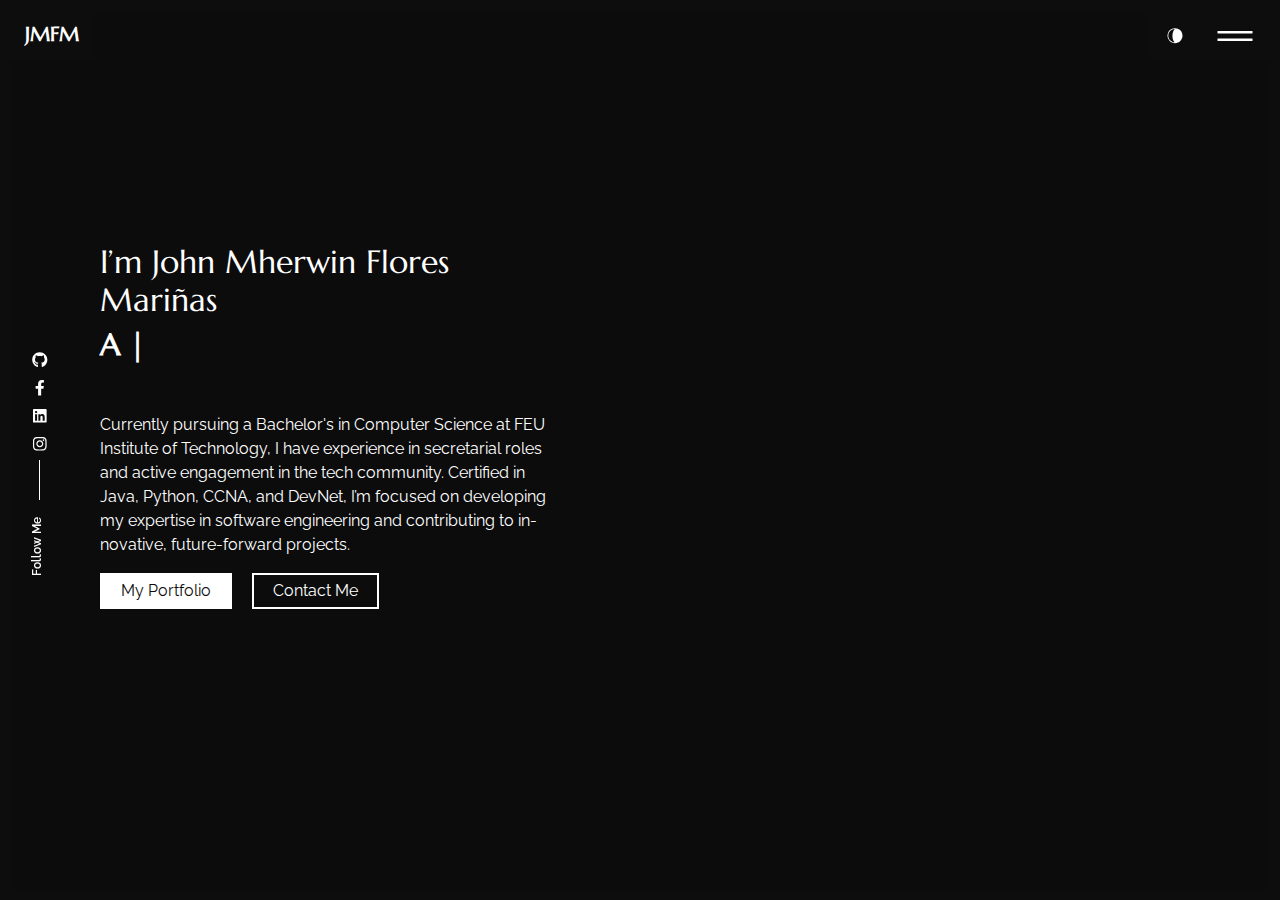
==== index.html @ a0493063 "Updates" ====
<!doctype html><html lang="en"><head><meta charset="utf-8"/><link rel="icon" href="/favicon.ico"/><meta name="viewport" content="width=device-width,initial-scale=1"/><meta name="theme-color" content="#000000"/><meta name="author" content="John Doe"><link rel="preconnect" href="https://fonts.gstatic.com"><link rel="preconnect" href="https://fonts.gstatic.com"><link href="https://fonts.googleapis.com/css2?family=Marcellus&display=swap" rel="stylesheet"><link href="https://fonts.googleapis.com/css2?family=Raleway:ital,wght@0,400;0,500;1,400;1,500&display=swap" rel="stylesheet"><script defer="defer" src="/static/js/main.81234806.js"></script><link href="/static/css/main.672b3e63.css" rel="stylesheet"></head><body><noscript>You need to enable JavaScript to run this app.</noscript><div id="root"></div></body></html>
---- static/css/main.672b3e63.css ----
@charset "UTF-8";/*!
 * Bootstrap  v5.2.3 (https://getbootstrap.com/)
 * Copyright 2011-2022 The Bootstrap Authors
 * Copyright 2011-2022 Twitter, Inc.
 * Licensed under MIT (https://github.com/twbs/bootstrap/blob/main/LICENSE)
 */:root{--bs-blue:#0d6efd;--bs-indigo:#6610f2;--bs-purple:#6f42c1;--bs-pink:#d63384;--bs-red:#dc3545;--bs-orange:#fd7e14;--bs-yellow:#ffc107;--bs-green:#198754;--bs-teal:#20c997;--bs-cyan:#0dcaf0;--bs-black:#000;--bs-white:#fff;--bs-gray:#6c757d;--bs-gray-dark:#343a40;--bs-gray-100:#f8f9fa;--bs-gray-200:#e9ecef;--bs-gray-300:#dee2e6;--bs-gray-400:#ced4da;--bs-gray-500:#adb5bd;--bs-gray-600:#6c757d;--bs-gray-700:#495057;--bs-gray-800:#343a40;--bs-gray-900:#212529;--bs-primary:#0d6efd;--bs-secondary:#6c757d;--bs-success:#198754;--bs-info:#0dcaf0;--bs-warning:#ffc107;--bs-danger:#dc3545;--bs-light:#f8f9fa;--bs-dark:#212529;--bs-primary-rgb:13,110,253;--bs-secondary-rgb:108,117,125;--bs-success-rgb:25,135,84;--bs-info-rgb:13,202,240;--bs-warning-rgb:255,193,7;--bs-danger-rgb:220,53,69;--bs-light-rgb:248,249,250;--bs-dark-rgb:33,37,41;--bs-white-rgb:255,255,255;--bs-black-rgb:0,0,0;--bs-body-color-rgb:33,37,41;--bs-body-bg-rgb:255,255,255;--bs-font-sans-serif:system-ui,-apple-system,"Segoe UI",Roboto,"Helvetica Neue","Noto Sans","Liberation Sans",Arial,sans-serif,"Apple Color Emoji","Segoe UI Emoji","Segoe UI Symbol","Noto Color Emoji";--bs-font-monospace:SFMono-Regular,Menlo,Monaco,Consolas,"Liberation Mono","Courier New",monospace;--bs-gradient:linear-gradient(180deg,hsla(0,0%,100%,.15),hsla(0,0%,100%,0));--bs-body-font-family:var(--bs-font-sans-serif);--bs-body-font-size:1rem;--bs-body-font-weight:400;--bs-body-line-height:1.5;--bs-body-color:#212529;--bs-body-bg:#fff;--bs-border-width:1px;--bs-border-style:solid;--bs-border-color:#dee2e6;--bs-border-color-translucent:rgba(0,0,0,.175);--bs-border-radius:0.375rem;--bs-border-radius-sm:0.25rem;--bs-border-radius-lg:0.5rem;--bs-border-radius-xl:1rem;--bs-border-radius-2xl:2rem;--bs-border-radius-pill:50rem;--bs-link-color:#0d6efd;--bs-link-hover-color:#0a58ca;--bs-code-color:#d63384;--bs-highlight-bg:#fff3cd}*,:after,:before{box-sizing:border-box}@media (prefers-reduced-motion:no-preference){:root{scroll-behavior:smooth}}body{-webkit-text-size-adjust:100%;-webkit-tap-highlight-color:transparent;background-color:#fff;background-color:var(--bs-body-bg);color:#212529;color:var(--bs-body-color);font-family:system-ui,-apple-system,Segoe UI,Roboto,Helvetica Neue,Noto Sans,Liberation Sans,Arial,sans-serif,Apple Color Emoji,Segoe UI Emoji,Segoe UI Symbol,Noto Color Emoji;font-family:var(--bs-body-font-family);font-size:1rem;font-size:var(--bs-body-font-size);font-weight:400;font-weight:var(--bs-body-font-weight);line-height:1.5;line-height:var(--bs-body-line-height);text-align:var(--bs-body-text-align)}hr{border:0;border-top:1px solid;color:inherit;margin:1rem 0;opacity:.25}.h1,.h2,.h3,.h4,.h5,.h6,h1,h2,h3,h4,h5,h6{font-weight:500;line-height:1.2;margin-bottom:.5rem;margin-top:0}.h1,h1{font-size:calc(1.375rem + 1.5vw)}@media (min-width:1200px){.h1,h1{font-size:2.5rem}}.h2,h2{font-size:calc(1.325rem + .9vw)}@media (min-width:1200px){.h2,h2{font-size:2rem}}.h3,h3{font-size:calc(1.3rem + .6vw)}@media (min-width:1200px){.h3,h3{font-size:1.75rem}}.h4,h4{font-size:calc(1.275rem + .3vw)}@media (min-width:1200px){.h4,h4{font-size:1.5rem}}.h5,h5{font-size:1.25rem}.h6,h6{font-size:1rem}p{margin-bottom:1rem;margin-top:0}abbr[title]{cursor:help;-webkit-text-decoration:underline dotted;text-decoration:underline dotted;-webkit-text-decoration-skip-ink:none;text-decoration-skip-ink:none}address{font-style:normal;line-height:inherit;margin-bottom:1rem}ol,ul{padding-left:2rem}dl,ol,ul{margin-bottom:1rem;margin-top:0}ol ol,ol ul,ul ol,ul ul{margin-bottom:0}dt{font-weight:700}dd{margin-bottom:.5rem;margin-left:0}blockquote{margin:0 0 1rem}b,strong{font-weight:bolder}.small,small{font-size:.875em}.mark,mark{background-color:#fff3cd;background-color:var(--bs-highlight-bg);padding:.1875em}sub,sup{font-size:.75em;line-height:0;position:relative;vertical-align:initial}sub{bottom:-.25em}sup{top:-.5em}a{color:#0d6efd;color:var(--bs-link-color);text-decoration:underline}a:hover{color:#0a58ca;color:var(--bs-link-hover-color)}a:not([href]):not([class]),a:not([href]):not([class]):hover{color:inherit;text-decoration:none}code,kbd,pre,samp{font-family:SFMono-Regular,Menlo,Monaco,Consolas,Liberation Mono,Courier New,monospace;font-family:var(--bs-font-monospace);font-size:1em}pre{display:block;font-size:.875em;margin-bottom:1rem;margin-top:0;overflow:auto}pre code{color:inherit;font-size:inherit;word-break:normal}code{word-wrap:break-word;color:#d63384;color:var(--bs-code-color);font-size:.875em}a>code{color:inherit}kbd{background-color:#212529;background-color:var(--bs-body-color);border-radius:.25rem;color:#fff;color:var(--bs-body-bg);font-size:.875em;padding:.1875rem .375rem}kbd kbd{font-size:1em;padding:0}figure{margin:0 0 1rem}img,svg{vertical-align:middle}table{border-collapse:collapse;caption-side:bottom}caption{color:#6c757d;padding-bottom:.5rem;padding-top:.5rem;text-align:left}th{text-align:inherit;text-align:-webkit-match-parent}tbody,td,tfoot,th,thead,tr{border:0 solid;border-color:inherit}label{display:inline-block}button{border-radius:0}button:focus:not(:focus-visible){outline:0}button,input,optgroup,select,textarea{font-family:inherit;font-size:inherit;line-height:inherit;margin:0}button,select{text-transform:none}[role=button]{cursor:pointer}select{word-wrap:normal}select:disabled{opacity:1}[list]:not([type=date]):not([type=datetime-local]):not([type=month]):not([type=week]):not([type=time])::-webkit-calendar-picker-indicator{display:none!important}[type=button],[type=reset],[type=submit],button{-webkit-appearance:button}[type=button]:not(:disabled),[type=reset]:not(:disabled),[type=submit]:not(:disabled),button:not(:disabled){cursor:pointer}::-moz-focus-inner{border-style:none;padding:0}textarea{resize:vertical}fieldset{border:0;margin:0;min-width:0;padding:0}legend{float:left;font-size:calc(1.275rem + .3vw);line-height:inherit;margin-bottom:.5rem;padding:0;width:100%}@media (min-width:1200px){legend{font-size:1.5rem}}legend+*{clear:left}::-webkit-datetime-edit-day-field,::-webkit-datetime-edit-fields-wrapper,::-webkit-datetime-edit-hour-field,::-webkit-datetime-edit-minute,::-webkit-datetime-edit-month-field,::-webkit-datetime-edit-text,::-webkit-datetime-edit-year-field{padding:0}::-webkit-inner-spin-button{height:auto}[type=search]{-webkit-appearance:textfield;outline-offset:-2px}::-webkit-search-decoration{-webkit-appearance:none}::-webkit-color-swatch-wrapper{padding:0}::-webkit-file-upload-button{-webkit-appearance:button;font:inherit}::file-selector-button{-webkit-appearance:button;font:inherit}output{display:inline-block}iframe{border:0}summary{cursor:pointer;display:list-item}progress{vertical-align:initial}[hidden]{display:none!important}.lead{font-size:1.25rem;font-weight:300}.display-1{font-size:calc(1.625rem + 4.5vw);font-weight:300;line-height:1.2}@media (min-width:1200px){.display-1{font-size:5rem}}.display-2{font-size:calc(1.575rem + 3.9vw);font-weight:300;line-height:1.2}@media (min-width:1200px){.display-2{font-size:4.5rem}}.display-3{font-size:calc(1.525rem + 3.3vw);font-weight:300;line-height:1.2}@media (min-width:1200px){.display-3{font-size:4rem}}.display-4{font-size:calc(1.475rem + 2.7vw);font-weight:300;line-height:1.2}@media (min-width:1200px){.display-4{font-size:3.5rem}}.display-5{font-size:calc(1.425rem + 2.1vw);font-weight:300;line-height:1.2}@media (min-width:1200px){.display-5{font-size:3rem}}.display-6{font-size:calc(1.375rem + 1.5vw);font-weight:300;line-height:1.2}@media (min-width:1200px){.display-6{font-size:2.5rem}}.list-inline,.list-unstyled{list-style:none;padding-left:0}.list-inline-item{display:inline-block}.list-inline-item:not(:last-child){margin-right:.5rem}.initialism{font-size:.875em;text-transform:uppercase}.blockquote{font-size:1.25rem;margin-bottom:1rem}.blockquote>:last-child{margin-bottom:0}.blockquote-footer{color:#6c757d;font-size:.875em;margin-bottom:1rem;margin-top:-1rem}.blockquote-footer:before{content:"— "}.img-fluid,.img-thumbnail{height:auto;max-width:100%}.img-thumbnail{background-color:#fff;border:1px solid #dee2e6;border:1px solid var(--bs-border-color);border-radius:.375rem;padding:.25rem}.figure{display:inline-block}.figure-img{line-height:1;margin-bottom:.5rem}.figure-caption{color:#6c757d;font-size:.875em}.container,.container-fluid,.container-lg,.container-md,.container-sm,.container-xl,.container-xxl{--bs-gutter-x:1.5rem;--bs-gutter-y:0;margin-left:auto;margin-right:auto;padding-left:calc(var(--bs-gutter-x)*.5);padding-right:calc(var(--bs-gutter-x)*.5);width:100%}@media (min-width:576px){.container,.container-sm{max-width:540px}}@media (min-width:768px){.container,.container-md,.container-sm{max-width:720px}}@media (min-width:992px){.container,.container-lg,.container-md,.container-sm{max-width:960px}}@media (min-width:1200px){.container,.container-lg,.container-md,.container-sm,.container-xl{max-width:1140px}}@media (min-width:1400px){.container,.container-lg,.container-md,.container-sm,.container-xl,.container-xxl{max-width:1320px}}.row{--bs-gutter-x:1.5rem;--bs-gutter-y:0;display:flex;flex-wrap:wrap;margin-left:calc(var(--bs-gutter-x)*-.5);margin-right:calc(var(--bs-gutter-x)*-.5);margin-top:calc(var(--bs-gutter-y)*-1)}.row>*{flex-shrink:0;margin-top:var(--bs-gutter-y);max-width:100%;padding-left:calc(var(--bs-gutter-x)*.5);padding-right:calc(var(--bs-gutter-x)*.5);width:100%}.col{flex:1 0}.row-cols-auto>*{flex:0 0 auto;width:auto}.row-cols-1>*{flex:0 0 auto;width:100%}.row-cols-2>*{flex:0 0 auto;width:50%}.row-cols-3>*{flex:0 0 auto;width:33.3333333333%}.row-cols-4>*{flex:0 0 auto;width:25%}.row-cols-5>*{flex:0 0 auto;width:20%}.row-cols-6>*{flex:0 0 auto;width:16.6666666667%}.col-auto{flex:0 0 auto;width:auto}.col-1{flex:0 0 auto;width:8.33333333%}.col-2{flex:0 0 auto;width:16.66666667%}.col-3{flex:0 0 auto;width:25%}.col-4{flex:0 0 auto;width:33.33333333%}.col-5{flex:0 0 auto;width:41.66666667%}.col-6{flex:0 0 auto;width:50%}.col-7{flex:0 0 auto;width:58.33333333%}.col-8{flex:0 0 auto;width:66.66666667%}.col-9{flex:0 0 auto;width:75%}.col-10{flex:0 0 auto;width:83.33333333%}.col-11{flex:0 0 auto;width:91.66666667%}.col-12{flex:0 0 auto;width:100%}.offset-1{margin-left:8.33333333%}.offset-2{margin-left:16.66666667%}.offset-3{margin-left:25%}.offset-4{margin-left:33.33333333%}.offset-5{margin-left:41.66666667%}.offset-6{margin-left:50%}.offset-7{margin-left:58.33333333%}.offset-8{margin-left:66.66666667%}.offset-9{margin-left:75%}.offset-10{margin-left:83.33333333%}.offset-11{margin-left:91.66666667%}.g-0,.gx-0{--bs-gutter-x:0}.g-0,.gy-0{--bs-gutter-y:0}.g-1,.gx-1{--bs-gutter-x:0.25rem}.g-1,.gy-1{--bs-gutter-y:0.25rem}.g-2,.gx-2{--bs-gutter-x:0.5rem}.g-2,.gy-2{--bs-gutter-y:0.5rem}.g-3,.gx-3{--bs-gutter-x:1rem}.g-3,.gy-3{--bs-gutter-y:1rem}.g-4,.gx-4{--bs-gutter-x:1.5rem}.g-4,.gy-4{--bs-gutter-y:1.5rem}.g-5,.gx-5{--bs-gutter-x:3rem}.g-5,.gy-5{--bs-gutter-y:3rem}@media (min-width:576px){.col-sm{flex:1 0}.row-cols-sm-auto>*{flex:0 0 auto;width:auto}.row-cols-sm-1>*{flex:0 0 auto;width:100%}.row-cols-sm-2>*{flex:0 0 auto;width:50%}.row-cols-sm-3>*{flex:0 0 auto;width:33.3333333333%}.row-cols-sm-4>*{flex:0 0 auto;width:25%}.row-cols-sm-5>*{flex:0 0 auto;width:20%}.row-cols-sm-6>*{flex:0 0 auto;width:16.6666666667%}.col-sm-auto{flex:0 0 auto;width:auto}.col-sm-1{flex:0 0 auto;width:8.33333333%}.col-sm-2{flex:0 0 auto;width:16.66666667%}.col-sm-3{flex:0 0 auto;width:25%}.col-sm-4{flex:0 0 auto;width:33.33333333%}.col-sm-5{flex:0 0 auto;width:41.66666667%}.col-sm-6{flex:0 0 auto;width:50%}.col-sm-7{flex:0 0 auto;width:58.33333333%}.col-sm-8{flex:0 0 auto;width:66.66666667%}.col-sm-9{flex:0 0 auto;width:75%}.col-sm-10{flex:0 0 auto;width:83.33333333%}.col-sm-11{flex:0 0 auto;width:91.66666667%}.col-sm-12{flex:0 0 auto;width:100%}.offset-sm-0{margin-left:0}.offset-sm-1{margin-left:8.33333333%}.offset-sm-2{margin-left:16.66666667%}.offset-sm-3{margin-left:25%}.offset-sm-4{margin-left:33.33333333%}.offset-sm-5{margin-left:41.66666667%}.offset-sm-6{margin-left:50%}.offset-sm-7{margin-left:58.33333333%}.offset-sm-8{margin-left:66.66666667%}.offset-sm-9{margin-left:75%}.offset-sm-10{margin-left:83.33333333%}.offset-sm-11{margin-left:91.66666667%}.g-sm-0,.gx-sm-0{--bs-gutter-x:0}.g-sm-0,.gy-sm-0{--bs-gutter-y:0}.g-sm-1,.gx-sm-1{--bs-gutter-x:0.25rem}.g-sm-1,.gy-sm-1{--bs-gutter-y:0.25rem}.g-sm-2,.gx-sm-2{--bs-gutter-x:0.5rem}.g-sm-2,.gy-sm-2{--bs-gutter-y:0.5rem}.g-sm-3,.gx-sm-3{--bs-gutter-x:1rem}.g-sm-3,.gy-sm-3{--bs-gutter-y:1rem}.g-sm-4,.gx-sm-4{--bs-gutter-x:1.5rem}.g-sm-4,.gy-sm-4{--bs-gutter-y:1.5rem}.g-sm-5,.gx-sm-5{--bs-gutter-x:3rem}.g-sm-5,.gy-sm-5{--bs-gutter-y:3rem}}@media (min-width:768px){.col-md{flex:1 0}.row-cols-md-auto>*{flex:0 0 auto;width:auto}.row-cols-md-1>*{flex:0 0 auto;width:100%}.row-cols-md-2>*{flex:0 0 auto;width:50%}.row-cols-md-3>*{flex:0 0 auto;width:33.3333333333%}.row-cols-md-4>*{flex:0 0 auto;width:25%}.row-cols-md-5>*{flex:0 0 auto;width:20%}.row-cols-md-6>*{flex:0 0 auto;width:16.6666666667%}.col-md-auto{flex:0 0 auto;width:auto}.col-md-1{flex:0 0 auto;width:8.33333333%}.col-md-2{flex:0 0 auto;width:16.66666667%}.col-md-3{flex:0 0 auto;width:25%}.col-md-4{flex:0 0 auto;width:33.33333333%}.col-md-5{flex:0 0 auto;width:41.66666667%}.col-md-6{flex:0 0 auto;width:50%}.col-md-7{flex:0 0 auto;width:58.33333333%}.col-md-8{flex:0 0 auto;width:66.66666667%}.col-md-9{flex:0 0 auto;width:75%}.col-md-10{flex:0 0 auto;width:83.33333333%}.col-md-11{flex:0 0 auto;width:91.66666667%}.col-md-12{flex:0 0 auto;width:100%}.offset-md-0{margin-left:0}.offset-md-1{margin-left:8.33333333%}.offset-md-2{margin-left:16.66666667%}.offset-md-3{margin-left:25%}.offset-md-4{margin-left:33.33333333%}.offset-md-5{margin-left:41.66666667%}.offset-md-6{margin-left:50%}.offset-md-7{margin-left:58.33333333%}.offset-md-8{margin-left:66.66666667%}.offset-md-9{margin-left:75%}.offset-md-10{margin-left:83.33333333%}.offset-md-11{margin-left:91.66666667%}.g-md-0,.gx-md-0{--bs-gutter-x:0}.g-md-0,.gy-md-0{--bs-gutter-y:0}.g-md-1,.gx-md-1{--bs-gutter-x:0.25rem}.g-md-1,.gy-md-1{--bs-gutter-y:0.25rem}.g-md-2,.gx-md-2{--bs-gutter-x:0.5rem}.g-md-2,.gy-md-2{--bs-gutter-y:0.5rem}.g-md-3,.gx-md-3{--bs-gutter-x:1rem}.g-md-3,.gy-md-3{--bs-gutter-y:1rem}.g-md-4,.gx-md-4{--bs-gutter-x:1.5rem}.g-md-4,.gy-md-4{--bs-gutter-y:1.5rem}.g-md-5,.gx-md-5{--bs-gutter-x:3rem}.g-md-5,.gy-md-5{--bs-gutter-y:3rem}}@media (min-width:992px){.col-lg{flex:1 0}.row-cols-lg-auto>*{flex:0 0 auto;width:auto}.row-cols-lg-1>*{flex:0 0 auto;width:100%}.row-cols-lg-2>*{flex:0 0 auto;width:50%}.row-cols-lg-3>*{flex:0 0 auto;width:33.3333333333%}.row-cols-lg-4>*{flex:0 0 auto;width:25%}.row-cols-lg-5>*{flex:0 0 auto;width:20%}.row-cols-lg-6>*{flex:0 0 auto;width:16.6666666667%}.col-lg-auto{flex:0 0 auto;width:auto}.col-lg-1{flex:0 0 auto;width:8.33333333%}.col-lg-2{flex:0 0 auto;width:16.66666667%}.col-lg-3{flex:0 0 auto;width:25%}.col-lg-4{flex:0 0 auto;width:33.33333333%}.col-lg-5{flex:0 0 auto;width:41.66666667%}.col-lg-6{flex:0 0 auto;width:50%}.col-lg-7{flex:0 0 auto;width:58.33333333%}.col-lg-8{flex:0 0 auto;width:66.66666667%}.col-lg-9{flex:0 0 auto;width:75%}.col-lg-10{flex:0 0 auto;width:83.33333333%}.col-lg-11{flex:0 0 auto;width:91.66666667%}.col-lg-12{flex:0 0 auto;width:100%}.offset-lg-0{margin-left:0}.offset-lg-1{margin-left:8.33333333%}.offset-lg-2{margin-left:16.66666667%}.offset-lg-3{margin-left:25%}.offset-lg-4{margin-left:33.33333333%}.offset-lg-5{margin-left:41.66666667%}.offset-lg-6{margin-left:50%}.offset-lg-7{margin-left:58.33333333%}.offset-lg-8{margin-left:66.66666667%}.offset-lg-9{margin-left:75%}.offset-lg-10{margin-left:83.33333333%}.offset-lg-11{margin-left:91.66666667%}.g-lg-0,.gx-lg-0{--bs-gutter-x:0}.g-lg-0,.gy-lg-0{--bs-gutter-y:0}.g-lg-1,.gx-lg-1{--bs-gutter-x:0.25rem}.g-lg-1,.gy-lg-1{--bs-gutter-y:0.25rem}.g-lg-2,.gx-lg-2{--bs-gutter-x:0.5rem}.g-lg-2,.gy-lg-2{--bs-gutter-y:0.5rem}.g-lg-3,.gx-lg-3{--bs-gutter-x:1rem}.g-lg-3,.gy-lg-3{--bs-gutter-y:1rem}.g-lg-4,.gx-lg-4{--bs-gutter-x:1.5rem}.g-lg-4,.gy-lg-4{--bs-gutter-y:1.5rem}.g-lg-5,.gx-lg-5{--bs-gutter-x:3rem}.g-lg-5,.gy-lg-5{--bs-gutter-y:3rem}}@media (min-width:1200px){.col-xl{flex:1 0}.row-cols-xl-auto>*{flex:0 0 auto;width:auto}.row-cols-xl-1>*{flex:0 0 auto;width:100%}.row-cols-xl-2>*{flex:0 0 auto;width:50%}.row-cols-xl-3>*{flex:0 0 auto;width:33.3333333333%}.row-cols-xl-4>*{flex:0 0 auto;width:25%}.row-cols-xl-5>*{flex:0 0 auto;width:20%}.row-cols-xl-6>*{flex:0 0 auto;width:16.6666666667%}.col-xl-auto{flex:0 0 auto;width:auto}.col-xl-1{flex:0 0 auto;width:8.33333333%}.col-xl-2{flex:0 0 auto;width:16.66666667%}.col-xl-3{flex:0 0 auto;width:25%}.col-xl-4{flex:0 0 auto;width:33.33333333%}.col-xl-5{flex:0 0 auto;width:41.66666667%}.col-xl-6{flex:0 0 auto;width:50%}.col-xl-7{flex:0 0 auto;width:58.33333333%}.col-xl-8{flex:0 0 auto;width:66.66666667%}.col-xl-9{flex:0 0 auto;width:75%}.col-xl-10{flex:0 0 auto;width:83.33333333%}.col-xl-11{flex:0 0 auto;width:91.66666667%}.col-xl-12{flex:0 0 auto;width:100%}.offset-xl-0{margin-left:0}.offset-xl-1{margin-left:8.33333333%}.offset-xl-2{margin-left:16.66666667%}.offset-xl-3{margin-left:25%}.offset-xl-4{margin-left:33.33333333%}.offset-xl-5{margin-left:41.66666667%}.offset-xl-6{margin-left:50%}.offset-xl-7{margin-left:58.33333333%}.offset-xl-8{margin-left:66.66666667%}.offset-xl-9{margin-left:75%}.offset-xl-10{margin-left:83.33333333%}.offset-xl-11{margin-left:91.66666667%}.g-xl-0,.gx-xl-0{--bs-gutter-x:0}.g-xl-0,.gy-xl-0{--bs-gutter-y:0}.g-xl-1,.gx-xl-1{--bs-gutter-x:0.25rem}.g-xl-1,.gy-xl-1{--bs-gutter-y:0.25rem}.g-xl-2,.gx-xl-2{--bs-gutter-x:0.5rem}.g-xl-2,.gy-xl-2{--bs-gutter-y:0.5rem}.g-xl-3,.gx-xl-3{--bs-gutter-x:1rem}.g-xl-3,.gy-xl-3{--bs-gutter-y:1rem}.g-xl-4,.gx-xl-4{--bs-gutter-x:1.5rem}.g-xl-4,.gy-xl-4{--bs-gutter-y:1.5rem}.g-xl-5,.gx-xl-5{--bs-gutter-x:3rem}.g-xl-5,.gy-xl-5{--bs-gutter-y:3rem}}@media (min-width:1400px){.col-xxl{flex:1 0}.row-cols-xxl-auto>*{flex:0 0 auto;width:auto}.row-cols-xxl-1>*{flex:0 0 auto;width:100%}.row-cols-xxl-2>*{flex:0 0 auto;width:50%}.row-cols-xxl-3>*{flex:0 0 auto;width:33.3333333333%}.row-cols-xxl-4>*{flex:0 0 auto;width:25%}.row-cols-xxl-5>*{flex:0 0 auto;width:20%}.row-cols-xxl-6>*{flex:0 0 auto;width:16.6666666667%}.col-xxl-auto{flex:0 0 auto;width:auto}.col-xxl-1{flex:0 0 auto;width:8.33333333%}.col-xxl-2{flex:0 0 auto;width:16.66666667%}.col-xxl-3{flex:0 0 auto;width:25%}.col-xxl-4{flex:0 0 auto;width:33.33333333%}.col-xxl-5{flex:0 0 auto;width:41.66666667%}.col-xxl-6{flex:0 0 auto;width:50%}.col-xxl-7{flex:0 0 auto;width:58.33333333%}.col-xxl-8{flex:0 0 auto;width:66.66666667%}.col-xxl-9{flex:0 0 auto;width:75%}.col-xxl-10{flex:0 0 auto;width:83.33333333%}.col-xxl-11{flex:0 0 auto;width:91.66666667%}.col-xxl-12{flex:0 0 auto;width:100%}.offset-xxl-0{margin-left:0}.offset-xxl-1{margin-left:8.33333333%}.offset-xxl-2{margin-left:16.66666667%}.offset-xxl-3{margin-left:25%}.offset-xxl-4{margin-left:33.33333333%}.offset-xxl-5{margin-left:41.66666667%}.offset-xxl-6{margin-left:50%}.offset-xxl-7{margin-left:58.33333333%}.offset-xxl-8{margin-left:66.66666667%}.offset-xxl-9{margin-left:75%}.offset-xxl-10{margin-left:83.33333333%}.offset-xxl-11{margin-left:91.66666667%}.g-xxl-0,.gx-xxl-0{--bs-gutter-x:0}.g-xxl-0,.gy-xxl-0{--bs-gutter-y:0}.g-xxl-1,.gx-xxl-1{--bs-gutter-x:0.25rem}.g-xxl-1,.gy-xxl-1{--bs-gutter-y:0.25rem}.g-xxl-2,.gx-xxl-2{--bs-gutter-x:0.5rem}.g-xxl-2,.gy-xxl-2{--bs-gutter-y:0.5rem}.g-xxl-3,.gx-xxl-3{--bs-gutter-x:1rem}.g-xxl-3,.gy-xxl-3{--bs-gutter-y:1rem}.g-xxl-4,.gx-xxl-4{--bs-gutter-x:1.5rem}.g-xxl-4,.gy-xxl-4{--bs-gutter-y:1.5rem}.g-xxl-5,.gx-xxl-5{--bs-gutter-x:3rem}.g-xxl-5,.gy-xxl-5{--bs-gutter-y:3rem}}.table{--bs-table-color:var(--bs-body-color);--bs-table-bg:transparent;--bs-table-border-color:var(--bs-border-color);--bs-table-accent-bg:transparent;--bs-table-striped-color:var(--bs-body-color);--bs-table-striped-bg:rgba(0,0,0,.05);--bs-table-active-color:var(--bs-body-color);--bs-table-active-bg:rgba(0,0,0,.1);--bs-table-hover-color:var(--bs-body-color);--bs-table-hover-bg:rgba(0,0,0,.075);border-color:var(--bs-table-border-color);color:var(--bs-table-color);margin-bottom:1rem;vertical-align:top;width:100%}.table>:not(caption)>*>*{background-color:var(--bs-table-bg);border-bottom-width:1px;box-shadow:inset 0 0 0 9999px var(--bs-table-accent-bg);padding:.5rem}.table>tbody{vertical-align:inherit}.table>thead{vertical-align:bottom}.table-group-divider{border-top:2px solid}.caption-top{caption-side:top}.table-sm>:not(caption)>*>*{padding:.25rem}.table-bordered>:not(caption)>*{border-width:1px 0}.table-bordered>:not(caption)>*>*{border-width:0 1px}.table-borderless>:not(caption)>*>*{border-bottom-width:0}.table-borderless>:not(:first-child){border-top-width:0}.table-striped-columns>:not(caption)>tr>:nth-child(2n),.table-striped>tbody>tr:nth-of-type(odd)>*{--bs-table-accent-bg:var(--bs-table-striped-bg);color:var(--bs-table-striped-color)}.table-active{--bs-table-accent-bg:var(--bs-table-active-bg);color:var(--bs-table-active-color)}.table-hover>tbody>tr:hover>*{--bs-table-accent-bg:var(--bs-table-hover-bg);color:var(--bs-table-hover-color)}.table-primary{--bs-table-color:#000;--bs-table-bg:#cfe2ff;--bs-table-border-color:#bacbe6;--bs-table-striped-bg:#c5d7f2;--bs-table-striped-color:#000;--bs-table-active-bg:#bacbe6;--bs-table-active-color:#000;--bs-table-hover-bg:#bfd1ec;--bs-table-hover-color:#000}.table-primary,.table-secondary{border-color:var(--bs-table-border-color);color:var(--bs-table-color)}.table-secondary{--bs-table-color:#000;--bs-table-bg:#e2e3e5;--bs-table-border-color:#cbccce;--bs-table-striped-bg:#d7d8da;--bs-table-striped-color:#000;--bs-table-active-bg:#cbccce;--bs-table-active-color:#000;--bs-table-hover-bg:#d1d2d4;--bs-table-hover-color:#000}.table-success{--bs-table-color:#000;--bs-table-bg:#d1e7dd;--bs-table-border-color:#bcd0c7;--bs-table-striped-bg:#c7dbd2;--bs-table-striped-color:#000;--bs-table-active-bg:#bcd0c7;--bs-table-active-color:#000;--bs-table-hover-bg:#c1d6cc;--bs-table-hover-color:#000}.table-info,.table-success{border-color:var(--bs-table-border-color);color:var(--bs-table-color)}.table-info{--bs-table-color:#000;--bs-table-bg:#cff4fc;--bs-table-border-color:#badce3;--bs-table-striped-bg:#c5e8ef;--bs-table-striped-color:#000;--bs-table-active-bg:#badce3;--bs-table-active-color:#000;--bs-table-hover-bg:#bfe2e9;--bs-table-hover-color:#000}.table-warning{--bs-table-color:#000;--bs-table-bg:#fff3cd;--bs-table-border-color:#e6dbb9;--bs-table-striped-bg:#f2e7c3;--bs-table-striped-color:#000;--bs-table-active-bg:#e6dbb9;--bs-table-active-color:#000;--bs-table-hover-bg:#ece1be;--bs-table-hover-color:#000}.table-danger,.table-warning{border-color:var(--bs-table-border-color);color:var(--bs-table-color)}.table-danger{--bs-table-color:#000;--bs-table-bg:#f8d7da;--bs-table-border-color:#dfc2c4;--bs-table-striped-bg:#eccccf;--bs-table-striped-color:#000;--bs-table-active-bg:#dfc2c4;--bs-table-active-color:#000;--bs-table-hover-bg:#e5c7ca;--bs-table-hover-color:#000}.table-light{--bs-table-color:#000;--bs-table-bg:#f8f9fa;--bs-table-border-color:#dfe0e1;--bs-table-striped-bg:#ecedee;--bs-table-striped-color:#000;--bs-table-active-bg:#dfe0e1;--bs-table-active-color:#000;--bs-table-hover-bg:#e5e6e7;--bs-table-hover-color:#000}.table-dark,.table-light{border-color:var(--bs-table-border-color);color:var(--bs-table-color)}.table-dark{--bs-table-color:#fff;--bs-table-bg:#212529;--bs-table-border-color:#373b3e;--bs-table-striped-bg:#2c3034;--bs-table-striped-color:#fff;--bs-table-active-bg:#373b3e;--bs-table-active-color:#fff;--bs-table-hover-bg:#323539;--bs-table-hover-color:#fff}.table-responsive{-webkit-overflow-scrolling:touch;overflow-x:auto}@media (max-width:575.98px){.table-responsive-sm{-webkit-overflow-scrolling:touch;overflow-x:auto}}@media (max-width:767.98px){.table-responsive-md{-webkit-overflow-scrolling:touch;overflow-x:auto}}@media (max-width:991.98px){.table-responsive-lg{-webkit-overflow-scrolling:touch;overflow-x:auto}}@media (max-width:1199.98px){.table-responsive-xl{-webkit-overflow-scrolling:touch;overflow-x:auto}}@media (max-width:1399.98px){.table-responsive-xxl{-webkit-overflow-scrolling:touch;overflow-x:auto}}.form-label{margin-bottom:.5rem}.col-form-label{font-size:inherit;line-height:1.5;margin-bottom:0;padding-bottom:calc(.375rem + 1px);padding-top:calc(.375rem + 1px)}.col-form-label-lg{font-size:1.25rem;padding-bottom:calc(.5rem + 1px);padding-top:calc(.5rem + 1px)}.col-form-label-sm{font-size:.875rem;padding-bottom:calc(.25rem + 1px);padding-top:calc(.25rem + 1px)}.form-text{color:#6c757d;font-size:.875em;margin-top:.25rem}.form-control{-webkit-appearance:none;appearance:none;background-clip:padding-box;background-color:#fff;border:1px solid #ced4da;border-radius:.375rem;color:#212529;display:block;font-size:1rem;font-weight:400;line-height:1.5;padding:.375rem .75rem;transition:border-color .15s ease-in-out,box-shadow .15s ease-in-out;width:100%}@media (prefers-reduced-motion:reduce){.form-control{transition:none}}.form-control[type=file]{overflow:hidden}.form-control[type=file]:not(:disabled):not([readonly]){cursor:pointer}.form-control:focus{background-color:#fff;border-color:#86b7fe;box-shadow:0 0 0 .25rem rgba(13,110,253,.25);color:#212529;outline:0}.form-control::-webkit-date-and-time-value{height:1.5em}.form-control::-webkit-input-placeholder{color:#6c757d;opacity:1}.form-control::placeholder{color:#6c757d;opacity:1}.form-control:disabled{background-color:#e9ecef;opacity:1}.form-control::-webkit-file-upload-button{-webkit-margin-end:.75rem;background-color:#e9ecef;border:0 solid;border-color:inherit;border-inline-end-width:1px;border-radius:0;color:#212529;margin:-.375rem -.75rem;margin-inline-end:.75rem;padding:.375rem .75rem;pointer-events:none;-webkit-transition:color .15s ease-in-out,background-color .15s ease-in-out,border-color .15s ease-in-out,box-shadow .15s ease-in-out;transition:color .15s ease-in-out,background-color .15s ease-in-out,border-color .15s ease-in-out,box-shadow .15s ease-in-out}.form-control::file-selector-button{-webkit-margin-end:.75rem;background-color:#e9ecef;border:0 solid;border-color:inherit;border-inline-end-width:1px;border-radius:0;color:#212529;margin:-.375rem -.75rem;margin-inline-end:.75rem;padding:.375rem .75rem;pointer-events:none;transition:color .15s ease-in-out,background-color .15s ease-in-out,border-color .15s ease-in-out,box-shadow .15s ease-in-out}@media (prefers-reduced-motion:reduce){.form-control::-webkit-file-upload-button{-webkit-transition:none;transition:none}.form-control::file-selector-button{transition:none}}.form-control:hover:not(:disabled):not([readonly])::-webkit-file-upload-button{background-color:#dde0e3}.form-control:hover:not(:disabled):not([readonly])::file-selector-button{background-color:#dde0e3}.form-control-plaintext{background-color:initial;border:solid transparent;border-width:1px 0;color:#212529;display:block;line-height:1.5;margin-bottom:0;padding:.375rem 0;width:100%}.form-control-plaintext:focus{outline:0}.form-control-plaintext.form-control-lg,.form-control-plaintext.form-control-sm{padding-left:0;padding-right:0}.form-control-sm{border-radius:.25rem;font-size:.875rem;min-height:calc(1.5em + .5rem + 2px);padding:.25rem .5rem}.form-control-sm::-webkit-file-upload-button{-webkit-margin-end:.5rem;margin:-.25rem -.5rem;margin-inline-end:.5rem;padding:.25rem .5rem}.form-control-sm::file-selector-button{-webkit-margin-end:.5rem;margin:-.25rem -.5rem;margin-inline-end:.5rem;padding:.25rem .5rem}.form-control-lg{border-radius:.5rem;font-size:1.25rem;min-height:calc(1.5em + 1rem + 2px);padding:.5rem 1rem}.form-control-lg::-webkit-file-upload-button{-webkit-margin-end:1rem;margin:-.5rem -1rem;margin-inline-end:1rem;padding:.5rem 1rem}.form-control-lg::file-selector-button{-webkit-margin-end:1rem;margin:-.5rem -1rem;margin-inline-end:1rem;padding:.5rem 1rem}textarea.form-control{min-height:calc(1.5em + .75rem + 2px)}textarea.form-control-sm{min-height:calc(1.5em + .5rem + 2px)}textarea.form-control-lg{min-height:calc(1.5em + 1rem + 2px)}.form-control-color{height:calc(1.5em + .75rem + 2px);padding:.375rem;width:3rem}.form-control-color:not(:disabled):not([readonly]){cursor:pointer}.form-control-color::-moz-color-swatch{border:0!important;border-radius:.375rem}.form-control-color::-webkit-color-swatch{border-radius:.375rem}.form-control-color.form-control-sm{height:calc(1.5em + .5rem + 2px)}.form-control-color.form-control-lg{height:calc(1.5em + 1rem + 2px)}.form-select{-moz-padding-start:calc(.75rem - 3px);-webkit-appearance:none;appearance:none;background-color:#fff;background-image:url("data:image/svg+xml;charset=utf-8,%3Csvg xmlns='http://www.w3.org/2000/svg' viewBox='0 0 16 16'%3E%3Cpath fill='none' stroke='%23343a40' stroke-linecap='round' stroke-linejoin='round' stroke-width='2' d='m2 5 6 6 6-6'/%3E%3C/svg%3E");background-position:right .75rem center;background-repeat:no-repeat;background-size:16px 12px;border:1px solid #ced4da;border-radius:.375rem;color:#212529;display:block;font-size:1rem;font-weight:400;line-height:1.5;padding:.375rem 2.25rem .375rem .75rem;transition:border-color .15s ease-in-out,box-shadow .15s ease-in-out;width:100%}@media (prefers-reduced-motion:reduce){.form-select{transition:none}}.form-select:focus{border-color:#86b7fe;box-shadow:0 0 0 .25rem rgba(13,110,253,.25);outline:0}.form-select[multiple],.form-select[size]:not([size="1"]){background-image:none;padding-right:.75rem}.form-select:disabled{background-color:#e9ecef}.form-select:-moz-focusring{color:transparent;text-shadow:0 0 0 #212529}.form-select-sm{border-radius:.25rem;font-size:.875rem;padding-bottom:.25rem;padding-left:.5rem;padding-top:.25rem}.form-select-lg{border-radius:.5rem;font-size:1.25rem;padding-bottom:.5rem;padding-left:1rem;padding-top:.5rem}.form-check{display:block;margin-bottom:.125rem;min-height:1.5rem;padding-left:1.5em}.form-check .form-check-input{float:left;margin-left:-1.5em}.form-check-reverse{padding-left:0;padding-right:1.5em;text-align:right}.form-check-reverse .form-check-input{float:right;margin-left:0;margin-right:-1.5em}.form-check-input{-webkit-appearance:none;appearance:none;background-color:#fff;background-position:50%;background-repeat:no-repeat;background-size:contain;border:1px solid rgba(0,0,0,.25);height:1em;margin-top:.25em;-webkit-print-color-adjust:exact;print-color-adjust:exact;vertical-align:top;width:1em}.form-check-input[type=checkbox]{border-radius:.25em}.form-check-input[type=radio]{border-radius:50%}.form-check-input:active{-webkit-filter:brightness(90%);filter:brightness(90%)}.form-check-input:focus{border-color:#86b7fe;box-shadow:0 0 0 .25rem rgba(13,110,253,.25);outline:0}.form-check-input:checked{background-color:#0d6efd;border-color:#0d6efd}.form-check-input:checked[type=checkbox]{background-image:url("data:image/svg+xml;charset=utf-8,%3Csvg xmlns='http://www.w3.org/2000/svg' viewBox='0 0 20 20'%3E%3Cpath fill='none' stroke='%23fff' stroke-linecap='round' stroke-linejoin='round' stroke-width='3' d='m6 10 3 3 6-6'/%3E%3C/svg%3E")}.form-check-input:checked[type=radio]{background-image:url("data:image/svg+xml;charset=utf-8,%3Csvg xmlns='http://www.w3.org/2000/svg' viewBox='-4 -4 8 8'%3E%3Ccircle r='2' fill='%23fff'/%3E%3C/svg%3E")}.form-check-input[type=checkbox]:indeterminate{background-color:#0d6efd;background-image:url("data:image/svg+xml;charset=utf-8,%3Csvg xmlns='http://www.w3.org/2000/svg' viewBox='0 0 20 20'%3E%3Cpath fill='none' stroke='%23fff' stroke-linecap='round' stroke-linejoin='round' stroke-width='3' d='M6 10h8'/%3E%3C/svg%3E");border-color:#0d6efd}.form-check-input:disabled{-webkit-filter:none;filter:none;opacity:.5;pointer-events:none}.form-check-input:disabled~.form-check-label,.form-check-input[disabled]~.form-check-label{cursor:default;opacity:.5}.form-switch{padding-left:2.5em}.form-switch .form-check-input{background-image:url("data:image/svg+xml;charset=utf-8,%3Csvg xmlns='http://www.w3.org/2000/svg' viewBox='-4 -4 8 8'%3E%3Ccircle r='3' fill='rgba(0, 0, 0, 0.25)'/%3E%3C/svg%3E");background-position:0;border-radius:2em;margin-left:-2.5em;transition:background-position .15s ease-in-out;width:2em}@media (prefers-reduced-motion:reduce){.form-switch .form-check-input{transition:none}}.form-switch .form-check-input:focus{background-image:url("data:image/svg+xml;charset=utf-8,%3Csvg xmlns='http://www.w3.org/2000/svg' viewBox='-4 -4 8 8'%3E%3Ccircle r='3' fill='%2386b7fe'/%3E%3C/svg%3E")}.form-switch .form-check-input:checked{background-image:url("data:image/svg+xml;charset=utf-8,%3Csvg xmlns='http://www.w3.org/2000/svg' viewBox='-4 -4 8 8'%3E%3Ccircle r='3' fill='%23fff'/%3E%3C/svg%3E");background-position:100%}.form-switch.form-check-reverse{padding-left:0;padding-right:2.5em}.form-switch.form-check-reverse .form-check-input{margin-left:0;margin-right:-2.5em}.form-check-inline{display:inline-block;margin-right:1rem}.btn-check{clip:rect(0,0,0,0);pointer-events:none;position:absolute}.btn-check:disabled+.btn,.btn-check[disabled]+.btn{-webkit-filter:none;filter:none;opacity:.65;pointer-events:none}.form-range{-webkit-appearance:none;appearance:none;background-color:initial;height:1.5rem;padding:0;width:100%}.form-range:focus{outline:0}.form-range:focus::-webkit-slider-thumb{box-shadow:0 0 0 1px #fff,0 0 0 .25rem rgba(13,110,253,.25)}.form-range:focus::-moz-range-thumb{box-shadow:0 0 0 1px #fff,0 0 0 .25rem rgba(13,110,253,.25)}.form-range::-moz-focus-outer{border:0}.form-range::-webkit-slider-thumb{-webkit-appearance:none;appearance:none;background-color:#0d6efd;border:0;border-radius:1rem;height:1rem;margin-top:-.25rem;-webkit-transition:background-color .15s ease-in-out,border-color .15s ease-in-out,box-shadow .15s ease-in-out;transition:background-color .15s ease-in-out,border-color .15s ease-in-out,box-shadow .15s ease-in-out;width:1rem}@media (prefers-reduced-motion:reduce){.form-range::-webkit-slider-thumb{-webkit-transition:none;transition:none}}.form-range::-webkit-slider-thumb:active{background-color:#b6d4fe}.form-range::-webkit-slider-runnable-track{background-color:#dee2e6;border-color:transparent;border-radius:1rem;color:transparent;cursor:pointer;height:.5rem;width:100%}.form-range::-moz-range-thumb{appearance:none;background-color:#0d6efd;border:0;border-radius:1rem;height:1rem;-moz-transition:background-color .15s ease-in-out,border-color .15s ease-in-out,box-shadow .15s ease-in-out;transition:background-color .15s ease-in-out,border-color .15s ease-in-out,box-shadow .15s ease-in-out;width:1rem}@media (prefers-reduced-motion:reduce){.form-range::-moz-range-thumb{-moz-transition:none;transition:none}}.form-range::-moz-range-thumb:active{background-color:#b6d4fe}.form-range::-moz-range-track{background-color:#dee2e6;border-color:transparent;border-radius:1rem;color:transparent;cursor:pointer;height:.5rem;width:100%}.form-range:disabled{pointer-events:none}.form-range:disabled::-webkit-slider-thumb{background-color:#adb5bd}.form-range:disabled::-moz-range-thumb{background-color:#adb5bd}.form-floating{position:relative}.form-floating>.form-control,.form-floating>.form-control-plaintext,.form-floating>.form-select{height:calc(3.5rem + 2px);line-height:1.25}.form-floating>label{border:1px solid transparent;height:100%;left:0;overflow:hidden;padding:1rem .75rem;pointer-events:none;position:absolute;text-align:start;text-overflow:ellipsis;top:0;-webkit-transform-origin:0 0;transform-origin:0 0;transition:opacity .1s ease-in-out,-webkit-transform .1s ease-in-out;transition:opacity .1s ease-in-out,transform .1s ease-in-out;transition:opacity .1s ease-in-out,transform .1s ease-in-out,-webkit-transform .1s ease-in-out;white-space:nowrap;width:100%}@media (prefers-reduced-motion:reduce){.form-floating>label{transition:none}}.form-floating>.form-control,.form-floating>.form-control-plaintext{padding:1rem .75rem}.form-floating>.form-control-plaintext::-webkit-input-placeholder,.form-floating>.form-control::-webkit-input-placeholder{color:transparent}.form-floating>.form-control-plaintext::placeholder,.form-floating>.form-control::placeholder{color:transparent}.form-floating>.form-control-plaintext:focus,.form-floating>.form-control-plaintext:not(:placeholder-shown),.form-floating>.form-control:focus,.form-floating>.form-control:not(:placeholder-shown){padding-bottom:.625rem;padding-top:1.625rem}.form-floating>.form-control-plaintext:-webkit-autofill,.form-floating>.form-control:-webkit-autofill{padding-bottom:.625rem;padding-top:1.625rem}.form-floating>.form-select{padding-bottom:.625rem;padding-top:1.625rem}.form-floating>.form-control-plaintext~label,.form-floating>.form-control:focus~label,.form-floating>.form-control:not(:placeholder-shown)~label,.form-floating>.form-select~label{opacity:.65;-webkit-transform:scale(.85) translateY(-.5rem) translateX(.15rem);transform:scale(.85) translateY(-.5rem) translateX(.15rem)}.form-floating>.form-control:-webkit-autofill~label{opacity:.65;-webkit-transform:scale(.85) translateY(-.5rem) translateX(.15rem);transform:scale(.85) translateY(-.5rem) translateX(.15rem)}.form-floating>.form-control-plaintext~label{border-width:1px 0}.input-group{align-items:stretch;display:flex;flex-wrap:wrap;position:relative;width:100%}.input-group>.form-control,.input-group>.form-floating,.input-group>.form-select{flex:1 1 auto;min-width:0;position:relative;width:1%}.input-group>.form-control:focus,.input-group>.form-floating:focus-within,.input-group>.form-select:focus{z-index:5}.input-group .btn{position:relative;z-index:2}.input-group .btn:focus{z-index:5}.input-group-text{align-items:center;background-color:#e9ecef;border:1px solid #ced4da;border-radius:.375rem;color:#212529;display:flex;font-size:1rem;font-weight:400;line-height:1.5;padding:.375rem .75rem;text-align:center;white-space:nowrap}.input-group-lg>.btn,.input-group-lg>.form-control,.input-group-lg>.form-select,.input-group-lg>.input-group-text{border-radius:.5rem;font-size:1.25rem;padding:.5rem 1rem}.input-group-sm>.btn,.input-group-sm>.form-control,.input-group-sm>.form-select,.input-group-sm>.input-group-text{border-radius:.25rem;font-size:.875rem;padding:.25rem .5rem}.input-group-lg>.form-select,.input-group-sm>.form-select{padding-right:3rem}.input-group.has-validation>.dropdown-toggle:nth-last-child(n+4),.input-group.has-validation>.form-floating:nth-last-child(n+3)>.form-control,.input-group.has-validation>.form-floating:nth-last-child(n+3)>.form-select,.input-group.has-validation>:nth-last-child(n+3):not(.dropdown-toggle):not(.dropdown-menu):not(.form-floating),.input-group:not(.has-validation)>.dropdown-toggle:nth-last-child(n+3),.input-group:not(.has-validation)>.form-floating:not(:last-child)>.form-control,.input-group:not(.has-validation)>.form-floating:not(:last-child)>.form-select,.input-group:not(.has-validation)>:not(:last-child):not(.dropdown-toggle):not(.dropdown-menu):not(.form-floating){border-bottom-right-radius:0;border-top-right-radius:0}.input-group>:not(:first-child):not(.dropdown-menu):not(.valid-tooltip):not(.valid-feedback):not(.invalid-tooltip):not(.invalid-feedback){border-bottom-left-radius:0;border-top-left-radius:0;margin-left:-1px}.input-group>.form-floating:not(:first-child)>.form-control,.input-group>.form-floating:not(:first-child)>.form-select{border-bottom-left-radius:0;border-top-left-radius:0}.valid-feedback{color:#198754;display:none;font-size:.875em;margin-top:.25rem;width:100%}.valid-tooltip{background-color:rgba(25,135,84,.9);border-radius:.375rem;color:#fff;display:none;font-size:.875rem;margin-top:.1rem;max-width:100%;padding:.25rem .5rem;position:absolute;top:100%;z-index:5}.is-valid~.valid-feedback,.is-valid~.valid-tooltip,.was-validated :valid~.valid-feedback,.was-validated :valid~.valid-tooltip{display:block}.form-control.is-valid,.was-validated .form-control:valid{background-image:url("data:image/svg+xml;charset=utf-8,%3Csvg xmlns='http://www.w3.org/2000/svg' viewBox='0 0 8 8'%3E%3Cpath fill='%23198754' d='M2.3 6.73.6 4.53c-.4-1.04.46-1.4 1.1-.8l1.1 1.4 3.4-3.8c.6-.63 1.6-.27 1.2.7l-4 4.6c-.43.5-.8.4-1.1.1z'/%3E%3C/svg%3E");background-position:right calc(.375em + .1875rem) center;background-repeat:no-repeat;background-size:calc(.75em + .375rem) calc(.75em + .375rem);border-color:#198754;padding-right:calc(1.5em + .75rem)}.form-control.is-valid:focus,.was-validated .form-control:valid:focus{border-color:#198754;box-shadow:0 0 0 .25rem rgba(25,135,84,.25)}.was-validated textarea.form-control:valid,textarea.form-control.is-valid{background-position:top calc(.375em + .1875rem) right calc(.375em + .1875rem);padding-right:calc(1.5em + .75rem)}.form-select.is-valid,.was-validated .form-select:valid{border-color:#198754}.form-select.is-valid:not([multiple]):not([size]),.form-select.is-valid:not([multiple])[size="1"],.was-validated .form-select:valid:not([multiple]):not([size]),.was-validated .form-select:valid:not([multiple])[size="1"]{background-image:url("data:image/svg+xml;charset=utf-8,%3Csvg xmlns='http://www.w3.org/2000/svg' viewBox='0 0 16 16'%3E%3Cpath fill='none' stroke='%23343a40' stroke-linecap='round' stroke-linejoin='round' stroke-width='2' d='m2 5 6 6 6-6'/%3E%3C/svg%3E"),url("data:image/svg+xml;charset=utf-8,%3Csvg xmlns='http://www.w3.org/2000/svg' viewBox='0 0 8 8'%3E%3Cpath fill='%23198754' d='M2.3 6.73.6 4.53c-.4-1.04.46-1.4 1.1-.8l1.1 1.4 3.4-3.8c.6-.63 1.6-.27 1.2.7l-4 4.6c-.43.5-.8.4-1.1.1z'/%3E%3C/svg%3E");background-position:right .75rem center,center right 2.25rem;background-size:16px 12px,calc(.75em + .375rem) calc(.75em + .375rem);padding-right:4.125rem}.form-select.is-valid:focus,.was-validated .form-select:valid:focus{border-color:#198754;box-shadow:0 0 0 .25rem rgba(25,135,84,.25)}.form-control-color.is-valid,.was-validated .form-control-color:valid{width:calc(3.75rem + 1.5em)}.form-check-input.is-valid,.was-validated .form-check-input:valid{border-color:#198754}.form-check-input.is-valid:checked,.was-validated .form-check-input:valid:checked{background-color:#198754}.form-check-input.is-valid:focus,.was-validated .form-check-input:valid:focus{box-shadow:0 0 0 .25rem rgba(25,135,84,.25)}.form-check-input.is-valid~.form-check-label,.was-validated .form-check-input:valid~.form-check-label{color:#198754}.form-check-inline .form-check-input~.valid-feedback{margin-left:.5em}.input-group>.form-control:not(:focus).is-valid,.input-group>.form-floating:not(:focus-within).is-valid,.input-group>.form-select:not(:focus).is-valid,.was-validated .input-group>.form-control:not(:focus):valid,.was-validated .input-group>.form-floating:not(:focus-within):valid,.was-validated .input-group>.form-select:not(:focus):valid{z-index:3}.invalid-feedback{color:#dc3545;display:none;font-size:.875em;margin-top:.25rem;width:100%}.invalid-tooltip{background-color:rgba(220,53,69,.9);border-radius:.375rem;color:#fff;display:none;font-size:.875rem;margin-top:.1rem;max-width:100%;padding:.25rem .5rem;position:absolute;top:100%;z-index:5}.is-invalid~.invalid-feedback,.is-invalid~.invalid-tooltip,.was-validated :invalid~.invalid-feedback,.was-validated :invalid~.invalid-tooltip{display:block}.form-control.is-invalid,.was-validated .form-control:invalid{background-image:url("data:image/svg+xml;charset=utf-8,%3Csvg xmlns='http://www.w3.org/2000/svg' width='12' height='12' fill='none' stroke='%23dc3545'%3E%3Ccircle cx='6' cy='6' r='4.5'/%3E%3Cpath stroke-linejoin='round' d='M5.8 3.6h.4L6 6.5z'/%3E%3Ccircle cx='6' cy='8.2' r='.6' fill='%23dc3545' stroke='none'/%3E%3C/svg%3E");background-position:right calc(.375em + .1875rem) center;background-repeat:no-repeat;background-size:calc(.75em + .375rem) calc(.75em + .375rem);border-color:#dc3545;padding-right:calc(1.5em + .75rem)}.form-control.is-invalid:focus,.was-validated .form-control:invalid:focus{border-color:#dc3545;box-shadow:0 0 0 .25rem rgba(220,53,69,.25)}.was-validated textarea.form-control:invalid,textarea.form-control.is-invalid{background-position:top calc(.375em + .1875rem) right calc(.375em + .1875rem);padding-right:calc(1.5em + .75rem)}.form-select.is-invalid,.was-validated .form-select:invalid{border-color:#dc3545}.form-select.is-invalid:not([multiple]):not([size]),.form-select.is-invalid:not([multiple])[size="1"],.was-validated .form-select:invalid:not([multiple]):not([size]),.was-validated .form-select:invalid:not([multiple])[size="1"]{background-image:url("data:image/svg+xml;charset=utf-8,%3Csvg xmlns='http://www.w3.org/2000/svg' viewBox='0 0 16 16'%3E%3Cpath fill='none' stroke='%23343a40' stroke-linecap='round' stroke-linejoin='round' stroke-width='2' d='m2 5 6 6 6-6'/%3E%3C/svg%3E"),url("data:image/svg+xml;charset=utf-8,%3Csvg xmlns='http://www.w3.org/2000/svg' width='12' height='12' fill='none' stroke='%23dc3545'%3E%3Ccircle cx='6' cy='6' r='4.5'/%3E%3Cpath stroke-linejoin='round' d='M5.8 3.6h.4L6 6.5z'/%3E%3Ccircle cx='6' cy='8.2' r='.6' fill='%23dc3545' stroke='none'/%3E%3C/svg%3E");background-position:right .75rem center,center right 2.25rem;background-size:16px 12px,calc(.75em + .375rem) calc(.75em + .375rem);padding-right:4.125rem}.form-select.is-invalid:focus,.was-validated .form-select:invalid:focus{border-color:#dc3545;box-shadow:0 0 0 .25rem rgba(220,53,69,.25)}.form-control-color.is-invalid,.was-validated .form-control-color:invalid{width:calc(3.75rem + 1.5em)}.form-check-input.is-invalid,.was-validated .form-check-input:invalid{border-color:#dc3545}.form-check-input.is-invalid:checked,.was-validated .form-check-input:invalid:checked{background-color:#dc3545}.form-check-input.is-invalid:focus,.was-validated .form-check-input:invalid:focus{box-shadow:0 0 0 .25rem rgba(220,53,69,.25)}.form-check-input.is-invalid~.form-check-label,.was-validated .form-check-input:invalid~.form-check-label{color:#dc3545}.form-check-inline .form-check-input~.invalid-feedback{margin-left:.5em}.input-group>.form-control:not(:focus).is-invalid,.input-group>.form-floating:not(:focus-within).is-invalid,.input-group>.form-select:not(:focus).is-invalid,.was-validated .input-group>.form-control:not(:focus):invalid,.was-validated .input-group>.form-floating:not(:focus-within):invalid,.was-validated .input-group>.form-select:not(:focus):invalid{z-index:4}.btn{--bs-btn-padding-x:0.75rem;--bs-btn-padding-y:0.375rem;--bs-btn-font-family: ;--bs-btn-font-size:1rem;--bs-btn-font-weight:400;--bs-btn-line-height:1.5;--bs-btn-color:#212529;--bs-btn-bg:transparent;--bs-btn-border-width:1px;--bs-btn-border-color:transparent;--bs-btn-border-radius:0.375rem;--bs-btn-hover-border-color:transparent;--bs-btn-box-shadow:inset 0 1px 0 hsla(0,0%,100%,.15),0 1px 1px rgba(0,0,0,.075);--bs-btn-disabled-opacity:0.65;--bs-btn-focus-box-shadow:0 0 0 0.25rem rgba(var(--bs-btn-focus-shadow-rgb),.5);background-color:var(--bs-btn-bg);border:var(--bs-btn-border-width) solid var(--bs-btn-border-color);border-radius:var(--bs-btn-border-radius);color:var(--bs-btn-color);cursor:pointer;display:inline-block;font-family:var(--bs-btn-font-family);font-size:var(--bs-btn-font-size);font-weight:var(--bs-btn-font-weight);line-height:var(--bs-btn-line-height);padding:var(--bs-btn-padding-y) var(--bs-btn-padding-x);text-align:center;text-decoration:none;transition:color .15s ease-in-out,background-color .15s ease-in-out,border-color .15s ease-in-out,box-shadow .15s ease-in-out;-webkit-user-select:none;user-select:none;vertical-align:middle}@media (prefers-reduced-motion:reduce){.btn{transition:none}}.btn:hover{background-color:var(--bs-btn-hover-bg);border-color:var(--bs-btn-hover-border-color);color:var(--bs-btn-hover-color)}.btn-check+.btn:hover{background-color:var(--bs-btn-bg);border-color:var(--bs-btn-border-color);color:var(--bs-btn-color)}.btn:focus-visible{background-color:var(--bs-btn-hover-bg);border-color:var(--bs-btn-hover-border-color);box-shadow:var(--bs-btn-focus-box-shadow);color:var(--bs-btn-hover-color);outline:0}.btn-check:focus-visible+.btn{border-color:var(--bs-btn-hover-border-color);box-shadow:var(--bs-btn-focus-box-shadow);outline:0}.btn-check:checked+.btn,.btn.active,.btn.show,.btn:first-child:active,:not(.btn-check)+.btn:active{background-color:var(--bs-btn-active-bg);border-color:var(--bs-btn-active-border-color);color:var(--bs-btn-active-color)}.btn-check:checked+.btn:focus-visible,.btn.active:focus-visible,.btn.show:focus-visible,.btn:first-child:active:focus-visible,:not(.btn-check)+.btn:active:focus-visible{box-shadow:var(--bs-btn-focus-box-shadow)}.btn.disabled,.btn:disabled,fieldset:disabled .btn{background-color:var(--bs-btn-disabled-bg);border-color:var(--bs-btn-disabled-border-color);color:var(--bs-btn-disabled-color);opacity:var(--bs-btn-disabled-opacity);pointer-events:none}.btn-primary{--bs-btn-color:#fff;--bs-btn-bg:#0d6efd;--bs-btn-border-color:#0d6efd;--bs-btn-hover-color:#fff;--bs-btn-hover-bg:#0b5ed7;--bs-btn-hover-border-color:#0a58ca;--bs-btn-focus-shadow-rgb:49,132,253;--bs-btn-active-color:#fff;--bs-btn-active-bg:#0a58ca;--bs-btn-active-border-color:#0a53be;--bs-btn-active-shadow:inset 0 3px 5px rgba(0,0,0,.125);--bs-btn-disabled-color:#fff;--bs-btn-disabled-bg:#0d6efd;--bs-btn-disabled-border-color:#0d6efd}.btn-secondary{--bs-btn-color:#fff;--bs-btn-bg:#6c757d;--bs-btn-border-color:#6c757d;--bs-btn-hover-color:#fff;--bs-btn-hover-bg:#5c636a;--bs-btn-hover-border-color:#565e64;--bs-btn-focus-shadow-rgb:130,138,145;--bs-btn-active-color:#fff;--bs-btn-active-bg:#565e64;--bs-btn-active-border-color:#51585e;--bs-btn-active-shadow:inset 0 3px 5px rgba(0,0,0,.125);--bs-btn-disabled-color:#fff;--bs-btn-disabled-bg:#6c757d;--bs-btn-disabled-border-color:#6c757d}.btn-success{--bs-btn-color:#fff;--bs-btn-bg:#198754;--bs-btn-border-color:#198754;--bs-btn-hover-color:#fff;--bs-btn-hover-bg:#157347;--bs-btn-hover-border-color:#146c43;--bs-btn-focus-shadow-rgb:60,153,110;--bs-btn-active-color:#fff;--bs-btn-active-bg:#146c43;--bs-btn-active-border-color:#13653f;--bs-btn-active-shadow:inset 0 3px 5px rgba(0,0,0,.125);--bs-btn-disabled-color:#fff;--bs-btn-disabled-bg:#198754;--bs-btn-disabled-border-color:#198754}.btn-info{--bs-btn-color:#000;--bs-btn-bg:#0dcaf0;--bs-btn-border-color:#0dcaf0;--bs-btn-hover-color:#000;--bs-btn-hover-bg:#31d2f2;--bs-btn-hover-border-color:#25cff2;--bs-btn-focus-shadow-rgb:11,172,204;--bs-btn-active-color:#000;--bs-btn-active-bg:#3dd5f3;--bs-btn-active-border-color:#25cff2;--bs-btn-active-shadow:inset 0 3px 5px rgba(0,0,0,.125);--bs-btn-disabled-color:#000;--bs-btn-disabled-bg:#0dcaf0;--bs-btn-disabled-border-color:#0dcaf0}.btn-warning{--bs-btn-color:#000;--bs-btn-bg:#ffc107;--bs-btn-border-color:#ffc107;--bs-btn-hover-color:#000;--bs-btn-hover-bg:#ffca2c;--bs-btn-hover-border-color:#ffc720;--bs-btn-focus-shadow-rgb:217,164,6;--bs-btn-active-color:#000;--bs-btn-active-bg:#ffcd39;--bs-btn-active-border-color:#ffc720;--bs-btn-active-shadow:inset 0 3px 5px rgba(0,0,0,.125);--bs-btn-disabled-color:#000;--bs-btn-disabled-bg:#ffc107;--bs-btn-disabled-border-color:#ffc107}.btn-danger{--bs-btn-color:#fff;--bs-btn-bg:#dc3545;--bs-btn-border-color:#dc3545;--bs-btn-hover-color:#fff;--bs-btn-hover-bg:#bb2d3b;--bs-btn-hover-border-color:#b02a37;--bs-btn-focus-shadow-rgb:225,83,97;--bs-btn-active-color:#fff;--bs-btn-active-bg:#b02a37;--bs-btn-active-border-color:#a52834;--bs-btn-active-shadow:inset 0 3px 5px rgba(0,0,0,.125);--bs-btn-disabled-color:#fff;--bs-btn-disabled-bg:#dc3545;--bs-btn-disabled-border-color:#dc3545}.btn-light{--bs-btn-color:#000;--bs-btn-bg:#f8f9fa;--bs-btn-border-color:#f8f9fa;--bs-btn-hover-color:#000;--bs-btn-hover-bg:#d3d4d5;--bs-btn-hover-border-color:#c6c7c8;--bs-btn-focus-shadow-rgb:211,212,213;--bs-btn-active-color:#000;--bs-btn-active-bg:#c6c7c8;--bs-btn-active-border-color:#babbbc;--bs-btn-active-shadow:inset 0 3px 5px rgba(0,0,0,.125);--bs-btn-disabled-color:#000;--bs-btn-disabled-bg:#f8f9fa;--bs-btn-disabled-border-color:#f8f9fa}.btn-dark{--bs-btn-color:#fff;--bs-btn-bg:#212529;--bs-btn-border-color:#212529;--bs-btn-hover-color:#fff;--bs-btn-hover-bg:#424649;--bs-btn-hover-border-color:#373b3e;--bs-btn-focus-shadow-rgb:66,70,73;--bs-btn-active-color:#fff;--bs-btn-active-bg:#4d5154;--bs-btn-active-border-color:#373b3e;--bs-btn-active-shadow:inset 0 3px 5px rgba(0,0,0,.125);--bs-btn-disabled-color:#fff;--bs-btn-disabled-bg:#212529;--bs-btn-disabled-border-color:#212529}.btn-outline-primary{--bs-btn-color:#0d6efd;--bs-btn-border-color:#0d6efd;--bs-btn-hover-color:#fff;--bs-btn-hover-bg:#0d6efd;--bs-btn-hover-border-color:#0d6efd;--bs-btn-focus-shadow-rgb:13,110,253;--bs-btn-active-color:#fff;--bs-btn-active-bg:#0d6efd;--bs-btn-active-border-color:#0d6efd;--bs-btn-active-shadow:inset 0 3px 5px rgba(0,0,0,.125);--bs-btn-disabled-color:#0d6efd;--bs-btn-disabled-bg:transparent;--bs-btn-disabled-border-color:#0d6efd;--bs-gradient:none}.btn-outline-secondary{--bs-btn-color:#6c757d;--bs-btn-border-color:#6c757d;--bs-btn-hover-color:#fff;--bs-btn-hover-bg:#6c757d;--bs-btn-hover-border-color:#6c757d;--bs-btn-focus-shadow-rgb:108,117,125;--bs-btn-active-color:#fff;--bs-btn-active-bg:#6c757d;--bs-btn-active-border-color:#6c757d;--bs-btn-active-shadow:inset 0 3px 5px rgba(0,0,0,.125);--bs-btn-disabled-color:#6c757d;--bs-btn-disabled-bg:transparent;--bs-btn-disabled-border-color:#6c757d;--bs-gradient:none}.btn-outline-success{--bs-btn-color:#198754;--bs-btn-border-color:#198754;--bs-btn-hover-color:#fff;--bs-btn-hover-bg:#198754;--bs-btn-hover-border-color:#198754;--bs-btn-focus-shadow-rgb:25,135,84;--bs-btn-active-color:#fff;--bs-btn-active-bg:#198754;--bs-btn-active-border-color:#198754;--bs-btn-active-shadow:inset 0 3px 5px rgba(0,0,0,.125);--bs-btn-disabled-color:#198754;--bs-btn-disabled-bg:transparent;--bs-btn-disabled-border-color:#198754;--bs-gradient:none}.btn-outline-info{--bs-btn-color:#0dcaf0;--bs-btn-border-color:#0dcaf0;--bs-btn-hover-color:#000;--bs-btn-hover-bg:#0dcaf0;--bs-btn-hover-border-color:#0dcaf0;--bs-btn-focus-shadow-rgb:13,202,240;--bs-btn-active-color:#000;--bs-btn-active-bg:#0dcaf0;--bs-btn-active-border-color:#0dcaf0;--bs-btn-active-shadow:inset 0 3px 5px rgba(0,0,0,.125);--bs-btn-disabled-color:#0dcaf0;--bs-btn-disabled-bg:transparent;--bs-btn-disabled-border-color:#0dcaf0;--bs-gradient:none}.btn-outline-warning{--bs-btn-color:#ffc107;--bs-btn-border-color:#ffc107;--bs-btn-hover-color:#000;--bs-btn-hover-bg:#ffc107;--bs-btn-hover-border-color:#ffc107;--bs-btn-focus-shadow-rgb:255,193,7;--bs-btn-active-color:#000;--bs-btn-active-bg:#ffc107;--bs-btn-active-border-color:#ffc107;--bs-btn-active-shadow:inset 0 3px 5px rgba(0,0,0,.125);--bs-btn-disabled-color:#ffc107;--bs-btn-disabled-bg:transparent;--bs-btn-disabled-border-color:#ffc107;--bs-gradient:none}.btn-outline-danger{--bs-btn-color:#dc3545;--bs-btn-border-color:#dc3545;--bs-btn-hover-color:#fff;--bs-btn-hover-bg:#dc3545;--bs-btn-hover-border-color:#dc3545;--bs-btn-focus-shadow-rgb:220,53,69;--bs-btn-active-color:#fff;--bs-btn-active-bg:#dc3545;--bs-btn-active-border-color:#dc3545;--bs-btn-active-shadow:inset 0 3px 5px rgba(0,0,0,.125);--bs-btn-disabled-color:#dc3545;--bs-btn-disabled-bg:transparent;--bs-btn-disabled-border-color:#dc3545;--bs-gradient:none}.btn-outline-light{--bs-btn-color:#f8f9fa;--bs-btn-border-color:#f8f9fa;--bs-btn-hover-color:#000;--bs-btn-hover-bg:#f8f9fa;--bs-btn-hover-border-color:#f8f9fa;--bs-btn-focus-shadow-rgb:248,249,250;--bs-btn-active-color:#000;--bs-btn-active-bg:#f8f9fa;--bs-btn-active-border-color:#f8f9fa;--bs-btn-active-shadow:inset 0 3px 5px rgba(0,0,0,.125);--bs-btn-disabled-color:#f8f9fa;--bs-btn-disabled-bg:transparent;--bs-btn-disabled-border-color:#f8f9fa;--bs-gradient:none}.btn-outline-dark{--bs-btn-color:#212529;--bs-btn-border-color:#212529;--bs-btn-hover-color:#fff;--bs-btn-hover-bg:#212529;--bs-btn-hover-border-color:#212529;--bs-btn-focus-shadow-rgb:33,37,41;--bs-btn-active-color:#fff;--bs-btn-active-bg:#212529;--bs-btn-active-border-color:#212529;--bs-btn-active-shadow:inset 0 3px 5px rgba(0,0,0,.125);--bs-btn-disabled-color:#212529;--bs-btn-disabled-bg:transparent;--bs-btn-disabled-border-color:#212529;--bs-gradient:none}.btn-link{--bs-btn-font-weight:400;--bs-btn-color:var(--bs-link-color);--bs-btn-bg:transparent;--bs-btn-border-color:transparent;--bs-btn-hover-color:var(--bs-link-hover-color);--bs-btn-hover-border-color:transparent;--bs-btn-active-color:var(--bs-link-hover-color);--bs-btn-active-border-color:transparent;--bs-btn-disabled-color:#6c757d;--bs-btn-disabled-border-color:transparent;--bs-btn-box-shadow:none;--bs-btn-focus-shadow-rgb:49,132,253;text-decoration:underline}.btn-link:focus-visible{color:var(--bs-btn-color)}.btn-link:hover{color:var(--bs-btn-hover-color)}.btn-group-lg>.btn,.btn-lg{--bs-btn-padding-y:0.5rem;--bs-btn-padding-x:1rem;--bs-btn-font-size:1.25rem;--bs-btn-border-radius:0.5rem}.btn-group-sm>.btn,.btn-sm{--bs-btn-padding-y:0.25rem;--bs-btn-padding-x:0.5rem;--bs-btn-font-size:0.875rem;--bs-btn-border-radius:0.25rem}.fade{transition:opacity .15s linear}@media (prefers-reduced-motion:reduce){.fade{transition:none}}.fade:not(.show){opacity:0}.collapse:not(.show){display:none}.collapsing{height:0;overflow:hidden;transition:height .35s ease}@media (prefers-reduced-motion:reduce){.collapsing{transition:none}}.collapsing.collapse-horizontal{height:auto;transition:width .35s ease;width:0}@media (prefers-reduced-motion:reduce){.collapsing.collapse-horizontal{transition:none}}.dropdown,.dropdown-center,.dropend,.dropstart,.dropup,.dropup-center{position:relative}.dropdown-toggle{white-space:nowrap}.dropdown-toggle:after{border-bottom:0;border-left:.3em solid transparent;border-right:.3em solid transparent;border-top:.3em solid;content:"";display:inline-block;margin-left:.255em;vertical-align:.255em}.dropdown-toggle:empty:after{margin-left:0}.dropdown-menu{--bs-dropdown-zindex:1000;--bs-dropdown-min-width:10rem;--bs-dropdown-padding-x:0;--bs-dropdown-padding-y:0.5rem;--bs-dropdown-spacer:0.125rem;--bs-dropdown-font-size:1rem;--bs-dropdown-color:#212529;--bs-dropdown-bg:#fff;--bs-dropdown-border-color:var(--bs-border-color-translucent);--bs-dropdown-border-radius:0.375rem;--bs-dropdown-border-width:1px;--bs-dropdown-inner-border-radius:calc(0.375rem - 1px);--bs-dropdown-divider-bg:var(--bs-border-color-translucent);--bs-dropdown-divider-margin-y:0.5rem;--bs-dropdown-box-shadow:0 0.5rem 1rem rgba(0,0,0,.15);--bs-dropdown-link-color:#212529;--bs-dropdown-link-hover-color:#1e2125;--bs-dropdown-link-hover-bg:#e9ecef;--bs-dropdown-link-active-color:#fff;--bs-dropdown-link-active-bg:#0d6efd;--bs-dropdown-link-disabled-color:#adb5bd;--bs-dropdown-item-padding-x:1rem;--bs-dropdown-item-padding-y:0.25rem;--bs-dropdown-header-color:#6c757d;--bs-dropdown-header-padding-x:1rem;--bs-dropdown-header-padding-y:0.5rem;background-clip:padding-box;background-color:var(--bs-dropdown-bg);border:var(--bs-dropdown-border-width) solid var(--bs-dropdown-border-color);border-radius:var(--bs-dropdown-border-radius);color:var(--bs-dropdown-color);display:none;font-size:var(--bs-dropdown-font-size);list-style:none;margin:0;min-width:var(--bs-dropdown-min-width);padding:var(--bs-dropdown-padding-y) var(--bs-dropdown-padding-x);position:absolute;text-align:left;z-index:var(--bs-dropdown-zindex)}.dropdown-menu[data-bs-popper]{left:0;margin-top:var(--bs-dropdown-spacer);top:100%}.dropdown-menu-start{--bs-position:start}.dropdown-menu-start[data-bs-popper]{left:0;right:auto}.dropdown-menu-end{--bs-position:end}.dropdown-menu-end[data-bs-popper]{left:auto;right:0}@media (min-width:576px){.dropdown-menu-sm-start{--bs-position:start}.dropdown-menu-sm-start[data-bs-popper]{left:0;right:auto}.dropdown-menu-sm-end{--bs-position:end}.dropdown-menu-sm-end[data-bs-popper]{left:auto;right:0}}@media (min-width:768px){.dropdown-menu-md-start{--bs-position:start}.dropdown-menu-md-start[data-bs-popper]{left:0;right:auto}.dropdown-menu-md-end{--bs-position:end}.dropdown-menu-md-end[data-bs-popper]{left:auto;right:0}}@media (min-width:992px){.dropdown-menu-lg-start{--bs-position:start}.dropdown-menu-lg-start[data-bs-popper]{left:0;right:auto}.dropdown-menu-lg-end{--bs-position:end}.dropdown-menu-lg-end[data-bs-popper]{left:auto;right:0}}@media (min-width:1200px){.dropdown-menu-xl-start{--bs-position:start}.dropdown-menu-xl-start[data-bs-popper]{left:0;right:auto}.dropdown-menu-xl-end{--bs-position:end}.dropdown-menu-xl-end[data-bs-popper]{left:auto;right:0}}@media (min-width:1400px){.dropdown-menu-xxl-start{--bs-position:start}.dropdown-menu-xxl-start[data-bs-popper]{left:0;right:auto}.dropdown-menu-xxl-end{--bs-position:end}.dropdown-menu-xxl-end[data-bs-popper]{left:auto;right:0}}.dropup .dropdown-menu[data-bs-popper]{bottom:100%;margin-bottom:var(--bs-dropdown-spacer);margin-top:0;top:auto}.dropup .dropdown-toggle:after{border-bottom:.3em solid;border-left:.3em solid transparent;border-right:.3em solid transparent;border-top:0;content:"";display:inline-block;margin-left:.255em;vertical-align:.255em}.dropup .dropdown-toggle:empty:after{margin-left:0}.dropend .dropdown-menu[data-bs-popper]{left:100%;margin-left:var(--bs-dropdown-spacer);margin-top:0;right:auto;top:0}.dropend .dropdown-toggle:after{border-bottom:.3em solid transparent;border-left:.3em solid;border-right:0;border-top:.3em solid transparent;content:"";display:inline-block;margin-left:.255em;vertical-align:.255em}.dropend .dropdown-toggle:empty:after{margin-left:0}.dropend .dropdown-toggle:after{vertical-align:0}.dropstart .dropdown-menu[data-bs-popper]{left:auto;margin-right:var(--bs-dropdown-spacer);margin-top:0;right:100%;top:0}.dropstart .dropdown-toggle:after{content:"";display:inline-block;display:none;margin-left:.255em;vertical-align:.255em}.dropstart .dropdown-toggle:before{border-bottom:.3em solid transparent;border-right:.3em solid;border-top:.3em solid transparent;content:"";display:inline-block;margin-right:.255em;vertical-align:.255em}.dropstart .dropdown-toggle:empty:after{margin-left:0}.dropstart .dropdown-toggle:before{vertical-align:0}.dropdown-divider{border-top:1px solid var(--bs-dropdown-divider-bg);height:0;margin:var(--bs-dropdown-divider-margin-y) 0;opacity:1;overflow:hidden}.dropdown-item{background-color:initial;border:0;clear:both;color:var(--bs-dropdown-link-color);display:block;font-weight:400;padding:var(--bs-dropdown-item-padding-y) var(--bs-dropdown-item-padding-x);text-align:inherit;text-decoration:none;white-space:nowrap;width:100%}.dropdown-item:focus,.dropdown-item:hover{background-color:var(--bs-dropdown-link-hover-bg);color:var(--bs-dropdown-link-hover-color)}.dropdown-item.active,.dropdown-item:active{background-color:var(--bs-dropdown-link-active-bg);color:var(--bs-dropdown-link-active-color);text-decoration:none}.dropdown-item.disabled,.dropdown-item:disabled{background-color:initial;color:var(--bs-dropdown-link-disabled-color);pointer-events:none}.dropdown-menu.show{display:block}.dropdown-header{color:var(--bs-dropdown-header-color);display:block;font-size:.875rem;margin-bottom:0;padding:var(--bs-dropdown-header-padding-y) var(--bs-dropdown-header-padding-x);white-space:nowrap}.dropdown-item-text{color:var(--bs-dropdown-link-color);display:block;padding:var(--bs-dropdown-item-padding-y) var(--bs-dropdown-item-padding-x)}.dropdown-menu-dark{--bs-dropdown-color:#dee2e6;--bs-dropdown-bg:#343a40;--bs-dropdown-border-color:var(--bs-border-color-translucent);--bs-dropdown-box-shadow: ;--bs-dropdown-link-color:#dee2e6;--bs-dropdown-link-hover-color:#fff;--bs-dropdown-divider-bg:var(--bs-border-color-translucent);--bs-dropdown-link-hover-bg:hsla(0,0%,100%,.15);--bs-dropdown-link-active-color:#fff;--bs-dropdown-link-active-bg:#0d6efd;--bs-dropdown-link-disabled-color:#adb5bd;--bs-dropdown-header-color:#adb5bd}.btn-group,.btn-group-vertical{display:inline-flex;position:relative;vertical-align:middle}.btn-group-vertical>.btn,.btn-group>.btn{flex:1 1 auto;position:relative}.btn-group-vertical>.btn-check:checked+.btn,.btn-group-vertical>.btn-check:focus+.btn,.btn-group-vertical>.btn.active,.btn-group-vertical>.btn:active,.btn-group-vertical>.btn:focus,.btn-group-vertical>.btn:hover,.btn-group>.btn-check:checked+.btn,.btn-group>.btn-check:focus+.btn,.btn-group>.btn.active,.btn-group>.btn:active,.btn-group>.btn:focus,.btn-group>.btn:hover{z-index:1}.btn-toolbar{display:flex;flex-wrap:wrap;justify-content:flex-start}.btn-toolbar .input-group{width:auto}.btn-group{border-radius:.375rem}.btn-group>.btn-group:not(:first-child),.btn-group>:not(.btn-check:first-child)+.btn{margin-left:-1px}.btn-group>.btn-group:not(:last-child)>.btn,.btn-group>.btn.dropdown-toggle-split:first-child,.btn-group>.btn:not(:last-child):not(.dropdown-toggle){border-bottom-right-radius:0;border-top-right-radius:0}.btn-group>.btn-group:not(:first-child)>.btn,.btn-group>.btn:nth-child(n+3),.btn-group>:not(.btn-check)+.btn{border-bottom-left-radius:0;border-top-left-radius:0}.dropdown-toggle-split{padding-left:.5625rem;padding-right:.5625rem}.dropdown-toggle-split:after,.dropend .dropdown-toggle-split:after,.dropup .dropdown-toggle-split:after{margin-left:0}.dropstart .dropdown-toggle-split:before{margin-right:0}.btn-group-sm>.btn+.dropdown-toggle-split,.btn-sm+.dropdown-toggle-split{padding-left:.375rem;padding-right:.375rem}.btn-group-lg>.btn+.dropdown-toggle-split,.btn-lg+.dropdown-toggle-split{padding-left:.75rem;padding-right:.75rem}.btn-group-vertical{align-items:flex-start;flex-direction:column;justify-content:center}.btn-group-vertical>.btn,.btn-group-vertical>.btn-group{width:100%}.btn-group-vertical>.btn-group:not(:first-child),.btn-group-vertical>.btn:not(:first-child){margin-top:-1px}.btn-group-vertical>.btn-group:not(:last-child)>.btn,.btn-group-vertical>.btn:not(:last-child):not(.dropdown-toggle){border-bottom-left-radius:0;border-bottom-right-radius:0}.btn-group-vertical>.btn-group:not(:first-child)>.btn,.btn-group-vertical>.btn~.btn{border-top-left-radius:0;border-top-right-radius:0}.nav{--bs-nav-link-padding-x:1rem;--bs-nav-link-padding-y:0.5rem;--bs-nav-link-font-weight: ;--bs-nav-link-color:var(--bs-link-color);--bs-nav-link-hover-color:var(--bs-link-hover-color);--bs-nav-link-disabled-color:#6c757d;display:flex;flex-wrap:wrap;list-style:none;margin-bottom:0;padding-left:0}.nav-link{color:var(--bs-nav-link-color);display:block;font-size:var(--bs-nav-link-font-size);font-weight:var(--bs-nav-link-font-weight);padding:var(--bs-nav-link-padding-y) var(--bs-nav-link-padding-x);text-decoration:none;transition:color .15s ease-in-out,background-color .15s ease-in-out,border-color .15s ease-in-out}@media (prefers-reduced-motion:reduce){.nav-link{transition:none}}.nav-link:focus,.nav-link:hover{color:var(--bs-nav-link-hover-color)}.nav-link.disabled{color:var(--bs-nav-link-disabled-color);cursor:default;pointer-events:none}.nav-tabs{--bs-nav-tabs-border-width:1px;--bs-nav-tabs-border-color:#dee2e6;--bs-nav-tabs-border-radius:0.375rem;--bs-nav-tabs-link-hover-border-color:#e9ecef #e9ecef #dee2e6;--bs-nav-tabs-link-active-color:#495057;--bs-nav-tabs-link-active-bg:#fff;--bs-nav-tabs-link-active-border-color:#dee2e6 #dee2e6 #fff;border-bottom:var(--bs-nav-tabs-border-width) solid var(--bs-nav-tabs-border-color)}.nav-tabs .nav-link{background:0 0;border:var(--bs-nav-tabs-border-width) solid transparent;border-top-left-radius:var(--bs-nav-tabs-border-radius);border-top-right-radius:var(--bs-nav-tabs-border-radius);margin-bottom:calc(var(--bs-nav-tabs-border-width)*-1)}.nav-tabs .nav-link:focus,.nav-tabs .nav-link:hover{border-color:var(--bs-nav-tabs-link-hover-border-color);isolation:isolate}.nav-tabs .nav-link.disabled,.nav-tabs .nav-link:disabled{background-color:initial;border-color:transparent;color:var(--bs-nav-link-disabled-color)}.nav-tabs .nav-item.show .nav-link,.nav-tabs .nav-link.active{background-color:var(--bs-nav-tabs-link-active-bg);border-color:var(--bs-nav-tabs-link-active-border-color);color:var(--bs-nav-tabs-link-active-color)}.nav-tabs .dropdown-menu{border-top-left-radius:0;border-top-right-radius:0;margin-top:calc(var(--bs-nav-tabs-border-width)*-1)}.nav-pills{--bs-nav-pills-border-radius:0.375rem;--bs-nav-pills-link-active-color:#fff;--bs-nav-pills-link-active-bg:#0d6efd}.nav-pills .nav-link{background:0 0;border:0;border-radius:var(--bs-nav-pills-border-radius)}.nav-pills .nav-link:disabled{background-color:initial;border-color:transparent;color:var(--bs-nav-link-disabled-color)}.nav-pills .nav-link.active,.nav-pills .show>.nav-link{background-color:var(--bs-nav-pills-link-active-bg);color:var(--bs-nav-pills-link-active-color)}.nav-fill .nav-item,.nav-fill>.nav-link{flex:1 1 auto;text-align:center}.nav-justified .nav-item,.nav-justified>.nav-link{flex-basis:0;flex-grow:1;text-align:center}.nav-fill .nav-item .nav-link,.nav-justified .nav-item .nav-link{width:100%}.tab-content>.tab-pane{display:none}.tab-content>.active{display:block}.navbar{--bs-navbar-padding-x:0;--bs-navbar-padding-y:0.5rem;--bs-navbar-color:rgba(0,0,0,.55);--bs-navbar-hover-color:rgba(0,0,0,.7);--bs-navbar-disabled-color:rgba(0,0,0,.3);--bs-navbar-active-color:rgba(0,0,0,.9);--bs-navbar-brand-padding-y:0.3125rem;--bs-navbar-brand-margin-end:1rem;--bs-navbar-brand-font-size:1.25rem;--bs-navbar-brand-color:rgba(0,0,0,.9);--bs-navbar-brand-hover-color:rgba(0,0,0,.9);--bs-navbar-nav-link-padding-x:0.5rem;--bs-navbar-toggler-padding-y:0.25rem;--bs-navbar-toggler-padding-x:0.75rem;--bs-navbar-toggler-font-size:1.25rem;--bs-navbar-toggler-icon-bg:url("data:image/svg+xml;charset=utf-8,%3Csvg xmlns='http://www.w3.org/2000/svg' viewBox='0 0 30 30'%3E%3Cpath stroke='rgba(0, 0, 0, 0.55)' stroke-linecap='round' stroke-miterlimit='10' stroke-width='2' d='M4 7h22M4 15h22M4 23h22'/%3E%3C/svg%3E");--bs-navbar-toggler-border-color:rgba(0,0,0,.1);--bs-navbar-toggler-border-radius:0.375rem;--bs-navbar-toggler-focus-width:0.25rem;--bs-navbar-toggler-transition:box-shadow 0.15s ease-in-out;align-items:center;display:flex;flex-wrap:wrap;justify-content:space-between;padding:var(--bs-navbar-padding-y) var(--bs-navbar-padding-x);position:relative}.navbar>.container,.navbar>.container-fluid,.navbar>.container-lg,.navbar>.container-md,.navbar>.container-sm,.navbar>.container-xl,.navbar>.container-xxl{align-items:center;display:flex;flex-wrap:inherit;justify-content:space-between}.navbar-brand{color:var(--bs-navbar-brand-color);font-size:var(--bs-navbar-brand-font-size);margin-right:var(--bs-navbar-brand-margin-end);padding-bottom:var(--bs-navbar-brand-padding-y);padding-top:var(--bs-navbar-brand-padding-y);text-decoration:none;white-space:nowrap}.navbar-brand:focus,.navbar-brand:hover{color:var(--bs-navbar-brand-hover-color)}.navbar-nav{--bs-nav-link-padding-x:0;--bs-nav-link-padding-y:0.5rem;--bs-nav-link-font-weight: ;--bs-nav-link-color:var(--bs-navbar-color);--bs-nav-link-hover-color:var(--bs-navbar-hover-color);--bs-nav-link-disabled-color:var(--bs-navbar-disabled-color);display:flex;flex-direction:column;list-style:none;margin-bottom:0;padding-left:0}.navbar-nav .nav-link.active,.navbar-nav .show>.nav-link{color:var(--bs-navbar-active-color)}.navbar-nav .dropdown-menu{position:static}.navbar-text{color:var(--bs-navbar-color);padding-bottom:.5rem;padding-top:.5rem}.navbar-text a,.navbar-text a:focus,.navbar-text a:hover{color:var(--bs-navbar-active-color)}.navbar-collapse{align-items:center;flex-basis:100%;flex-grow:1}.navbar-toggler{background-color:initial;border:var(--bs-border-width) solid var(--bs-navbar-toggler-border-color);border-radius:var(--bs-navbar-toggler-border-radius);color:var(--bs-navbar-color);font-size:var(--bs-navbar-toggler-font-size);line-height:1;padding:var(--bs-navbar-toggler-padding-y) var(--bs-navbar-toggler-padding-x);transition:var(--bs-navbar-toggler-transition)}@media (prefers-reduced-motion:reduce){.navbar-toggler{transition:none}}.navbar-toggler:hover{text-decoration:none}.navbar-toggler:focus{box-shadow:0 0 0 var(--bs-navbar-toggler-focus-width);outline:0;text-decoration:none}.navbar-toggler-icon{background-image:var(--bs-navbar-toggler-icon-bg);background-position:50%;background-repeat:no-repeat;background-size:100%;display:inline-block;height:1.5em;vertical-align:middle;width:1.5em}.navbar-nav-scroll{max-height:75vh;max-height:var(--bs-scroll-height,75vh);overflow-y:auto}@media (min-width:576px){.navbar-expand-sm{flex-wrap:nowrap;justify-content:flex-start}.navbar-expand-sm .navbar-nav{flex-direction:row}.navbar-expand-sm .navbar-nav .dropdown-menu{position:absolute}.navbar-expand-sm .navbar-nav .nav-link{padding-left:var(--bs-navbar-nav-link-padding-x);padding-right:var(--bs-navbar-nav-link-padding-x)}.navbar-expand-sm .navbar-nav-scroll{overflow:visible}.navbar-expand-sm .navbar-collapse{display:flex!important;flex-basis:auto}.navbar-expand-sm .navbar-toggler{display:none}.navbar-expand-sm .offcanvas{background-color:initial!important;border:0!important;flex-grow:1;height:auto!important;position:static;-webkit-transform:none!important;transform:none!important;transition:none;visibility:visible!important;width:auto!important;z-index:auto}.navbar-expand-sm .offcanvas .offcanvas-header{display:none}.navbar-expand-sm .offcanvas .offcanvas-body{display:flex;flex-grow:0;overflow-y:visible;padding:0}}@media (min-width:768px){.navbar-expand-md{flex-wrap:nowrap;justify-content:flex-start}.navbar-expand-md .navbar-nav{flex-direction:row}.navbar-expand-md .navbar-nav .dropdown-menu{position:absolute}.navbar-expand-md .navbar-nav .nav-link{padding-left:var(--bs-navbar-nav-link-padding-x);padding-right:var(--bs-navbar-nav-link-padding-x)}.navbar-expand-md .navbar-nav-scroll{overflow:visible}.navbar-expand-md .navbar-collapse{display:flex!important;flex-basis:auto}.navbar-expand-md .navbar-toggler{display:none}.navbar-expand-md .offcanvas{background-color:initial!important;border:0!important;flex-grow:1;height:auto!important;position:static;-webkit-transform:none!important;transform:none!important;transition:none;visibility:visible!important;width:auto!important;z-index:auto}.navbar-expand-md .offcanvas .offcanvas-header{display:none}.navbar-expand-md .offcanvas .offcanvas-body{display:flex;flex-grow:0;overflow-y:visible;padding:0}}@media (min-width:992px){.navbar-expand-lg{flex-wrap:nowrap;justify-content:flex-start}.navbar-expand-lg .navbar-nav{flex-direction:row}.navbar-expand-lg .navbar-nav .dropdown-menu{position:absolute}.navbar-expand-lg .navbar-nav .nav-link{padding-left:var(--bs-navbar-nav-link-padding-x);padding-right:var(--bs-navbar-nav-link-padding-x)}.navbar-expand-lg .navbar-nav-scroll{overflow:visible}.navbar-expand-lg .navbar-collapse{display:flex!important;flex-basis:auto}.navbar-expand-lg .navbar-toggler{display:none}.navbar-expand-lg .offcanvas{background-color:initial!important;border:0!important;flex-grow:1;height:auto!important;position:static;-webkit-transform:none!important;transform:none!important;transition:none;visibility:visible!important;width:auto!important;z-index:auto}.navbar-expand-lg .offcanvas .offcanvas-header{display:none}.navbar-expand-lg .offcanvas .offcanvas-body{display:flex;flex-grow:0;overflow-y:visible;padding:0}}@media (min-width:1200px){.navbar-expand-xl{flex-wrap:nowrap;justify-content:flex-start}.navbar-expand-xl .navbar-nav{flex-direction:row}.navbar-expand-xl .navbar-nav .dropdown-menu{position:absolute}.navbar-expand-xl .navbar-nav .nav-link{padding-left:var(--bs-navbar-nav-link-padding-x);padding-right:var(--bs-navbar-nav-link-padding-x)}.navbar-expand-xl .navbar-nav-scroll{overflow:visible}.navbar-expand-xl .navbar-collapse{display:flex!important;flex-basis:auto}.navbar-expand-xl .navbar-toggler{display:none}.navbar-expand-xl .offcanvas{background-color:initial!important;border:0!important;flex-grow:1;height:auto!important;position:static;-webkit-transform:none!important;transform:none!important;transition:none;visibility:visible!important;width:auto!important;z-index:auto}.navbar-expand-xl .offcanvas .offcanvas-header{display:none}.navbar-expand-xl .offcanvas .offcanvas-body{display:flex;flex-grow:0;overflow-y:visible;padding:0}}@media (min-width:1400px){.navbar-expand-xxl{flex-wrap:nowrap;justify-content:flex-start}.navbar-expand-xxl .navbar-nav{flex-direction:row}.navbar-expand-xxl .navbar-nav .dropdown-menu{position:absolute}.navbar-expand-xxl .navbar-nav .nav-link{padding-left:var(--bs-navbar-nav-link-padding-x);padding-right:var(--bs-navbar-nav-link-padding-x)}.navbar-expand-xxl .navbar-nav-scroll{overflow:visible}.navbar-expand-xxl .navbar-collapse{display:flex!important;flex-basis:auto}.navbar-expand-xxl .navbar-toggler{display:none}.navbar-expand-xxl .offcanvas{background-color:initial!important;border:0!important;flex-grow:1;height:auto!important;position:static;-webkit-transform:none!important;transform:none!important;transition:none;visibility:visible!important;width:auto!important;z-index:auto}.navbar-expand-xxl .offcanvas .offcanvas-header{display:none}.navbar-expand-xxl .offcanvas .offcanvas-body{display:flex;flex-grow:0;overflow-y:visible;padding:0}}.navbar-expand{flex-wrap:nowrap;justify-content:flex-start}.navbar-expand .navbar-nav{flex-direction:row}.navbar-expand .navbar-nav .dropdown-menu{position:absolute}.navbar-expand .navbar-nav .nav-link{padding-left:var(--bs-navbar-nav-link-padding-x);padding-right:var(--bs-navbar-nav-link-padding-x)}.navbar-expand .navbar-nav-scroll{overflow:visible}.navbar-expand .navbar-collapse{display:flex!important;flex-basis:auto}.navbar-expand .navbar-toggler{display:none}.navbar-expand .offcanvas{background-color:initial!important;border:0!important;flex-grow:1;height:auto!important;position:static;-webkit-transform:none!important;transform:none!important;transition:none;visibility:visible!important;width:auto!important;z-index:auto}.navbar-expand .offcanvas .offcanvas-header{display:none}.navbar-expand .offcanvas .offcanvas-body{display:flex;flex-grow:0;overflow-y:visible;padding:0}.navbar-dark{--bs-navbar-color:hsla(0,0%,100%,.55);--bs-navbar-hover-color:hsla(0,0%,100%,.75);--bs-navbar-disabled-color:hsla(0,0%,100%,.25);--bs-navbar-active-color:#fff;--bs-navbar-brand-color:#fff;--bs-navbar-brand-hover-color:#fff;--bs-navbar-toggler-border-color:hsla(0,0%,100%,.1);--bs-navbar-toggler-icon-bg:url("data:image/svg+xml;charset=utf-8,%3Csvg xmlns='http://www.w3.org/2000/svg' viewBox='0 0 30 30'%3E%3Cpath stroke='rgba(255, 255, 255, 0.55)' stroke-linecap='round' stroke-miterlimit='10' stroke-width='2' d='M4 7h22M4 15h22M4 23h22'/%3E%3C/svg%3E")}.card{--bs-card-spacer-y:1rem;--bs-card-spacer-x:1rem;--bs-card-title-spacer-y:0.5rem;--bs-card-border-width:1px;--bs-card-border-color:var(--bs-border-color-translucent);--bs-card-border-radius:0.375rem;--bs-card-box-shadow: ;--bs-card-inner-border-radius:calc(0.375rem - 1px);--bs-card-cap-padding-y:0.5rem;--bs-card-cap-padding-x:1rem;--bs-card-cap-bg:rgba(0,0,0,.03);--bs-card-cap-color: ;--bs-card-height: ;--bs-card-color: ;--bs-card-bg:#fff;--bs-card-img-overlay-padding:1rem;--bs-card-group-margin:0.75rem;word-wrap:break-word;background-clip:initial;background-color:var(--bs-card-bg);border:var(--bs-card-border-width) solid var(--bs-card-border-color);border-radius:var(--bs-card-border-radius);display:flex;flex-direction:column;height:var(--bs-card-height);min-width:0;position:relative}.card>hr{margin-left:0;margin-right:0}.card>.list-group{border-bottom:inherit;border-top:inherit}.card>.list-group:first-child{border-top-left-radius:var(--bs-card-inner-border-radius);border-top-right-radius:var(--bs-card-inner-border-radius);border-top-width:0}.card>.list-group:last-child{border-bottom-left-radius:var(--bs-card-inner-border-radius);border-bottom-right-radius:var(--bs-card-inner-border-radius);border-bottom-width:0}.card>.card-header+.list-group,.card>.list-group+.card-footer{border-top:0}.card-body{color:var(--bs-card-color);flex:1 1 auto;padding:var(--bs-card-spacer-y) var(--bs-card-spacer-x)}.card-title{margin-bottom:var(--bs-card-title-spacer-y)}.card-subtitle{margin-top:calc(var(--bs-card-title-spacer-y)*-.5)}.card-subtitle,.card-text:last-child{margin-bottom:0}.card-link+.card-link{margin-left:var(--bs-card-spacer-x)}.card-header{background-color:var(--bs-card-cap-bg);border-bottom:var(--bs-card-border-width) solid var(--bs-card-border-color);color:var(--bs-card-cap-color);margin-bottom:0;padding:var(--bs-card-cap-padding-y) var(--bs-card-cap-padding-x)}.card-header:first-child{border-radius:var(--bs-card-inner-border-radius) var(--bs-card-inner-border-radius) 0 0}.card-footer{background-color:var(--bs-card-cap-bg);border-top:var(--bs-card-border-width) solid var(--bs-card-border-color);color:var(--bs-card-cap-color);padding:var(--bs-card-cap-padding-y) var(--bs-card-cap-padding-x)}.card-footer:last-child{border-radius:0 0 var(--bs-card-inner-border-radius) var(--bs-card-inner-border-radius)}.card-header-tabs{border-bottom:0;margin-bottom:calc(var(--bs-card-cap-padding-y)*-1);margin-left:calc(var(--bs-card-cap-padding-x)*-.5);margin-right:calc(var(--bs-card-cap-padding-x)*-.5)}.card-header-tabs .nav-link.active{background-color:var(--bs-card-bg);border-bottom-color:var(--bs-card-bg)}.card-header-pills{margin-left:calc(var(--bs-card-cap-padding-x)*-.5);margin-right:calc(var(--bs-card-cap-padding-x)*-.5)}.card-img-overlay{border-radius:var(--bs-card-inner-border-radius);bottom:0;left:0;padding:var(--bs-card-img-overlay-padding);position:absolute;right:0;top:0}.card-img,.card-img-bottom,.card-img-top{width:100%}.card-img,.card-img-top{border-top-left-radius:var(--bs-card-inner-border-radius);border-top-right-radius:var(--bs-card-inner-border-radius)}.card-img,.card-img-bottom{border-bottom-left-radius:var(--bs-card-inner-border-radius);border-bottom-right-radius:var(--bs-card-inner-border-radius)}.card-group>.card{margin-bottom:var(--bs-card-group-margin)}@media (min-width:576px){.card-group{display:flex;flex-flow:row wrap}.card-group>.card{flex:1 0;margin-bottom:0}.card-group>.card+.card{border-left:0;margin-left:0}.card-group>.card:not(:last-child){border-bottom-right-radius:0;border-top-right-radius:0}.card-group>.card:not(:last-child) .card-header,.card-group>.card:not(:last-child) .card-img-top{border-top-right-radius:0}.card-group>.card:not(:last-child) .card-footer,.card-group>.card:not(:last-child) .card-img-bottom{border-bottom-right-radius:0}.card-group>.card:not(:first-child){border-bottom-left-radius:0;border-top-left-radius:0}.card-group>.card:not(:first-child) .card-header,.card-group>.card:not(:first-child) .card-img-top{border-top-left-radius:0}.card-group>.card:not(:first-child) .card-footer,.card-group>.card:not(:first-child) .card-img-bottom{border-bottom-left-radius:0}}.accordion{--bs-accordion-color:#212529;--bs-accordion-bg:#fff;--bs-accordion-transition:color 0.15s ease-in-out,background-color 0.15s ease-in-out,border-color 0.15s ease-in-out,box-shadow 0.15s ease-in-out,border-radius 0.15s ease;--bs-accordion-border-color:var(--bs-border-color);--bs-accordion-border-width:1px;--bs-accordion-border-radius:0.375rem;--bs-accordion-inner-border-radius:calc(0.375rem - 1px);--bs-accordion-btn-padding-x:1.25rem;--bs-accordion-btn-padding-y:1rem;--bs-accordion-btn-color:#212529;--bs-accordion-btn-bg:var(--bs-accordion-bg);--bs-accordion-btn-icon:url("data:image/svg+xml;charset=utf-8,%3Csvg xmlns='http://www.w3.org/2000/svg' viewBox='0 0 16 16' fill='%23212529'%3E%3Cpath fill-rule='evenodd' d='M1.646 4.646a.5.5 0 0 1 .708 0L8 10.293l5.646-5.647a.5.5 0 0 1 .708.708l-6 6a.5.5 0 0 1-.708 0l-6-6a.5.5 0 0 1 0-.708z'/%3E%3C/svg%3E");--bs-accordion-btn-icon-width:1.25rem;--bs-accordion-btn-icon-transform:rotate(-180deg);--bs-accordion-btn-icon-transition:transform 0.2s ease-in-out;--bs-accordion-btn-active-icon:url("data:image/svg+xml;charset=utf-8,%3Csvg xmlns='http://www.w3.org/2000/svg' viewBox='0 0 16 16' fill='%230c63e4'%3E%3Cpath fill-rule='evenodd' d='M1.646 4.646a.5.5 0 0 1 .708 0L8 10.293l5.646-5.647a.5.5 0 0 1 .708.708l-6 6a.5.5 0 0 1-.708 0l-6-6a.5.5 0 0 1 0-.708z'/%3E%3C/svg%3E");--bs-accordion-btn-focus-border-color:#86b7fe;--bs-accordion-btn-focus-box-shadow:0 0 0 0.25rem rgba(13,110,253,.25);--bs-accordion-body-padding-x:1.25rem;--bs-accordion-body-padding-y:1rem;--bs-accordion-active-color:#0c63e4;--bs-accordion-active-bg:#e7f1ff}.accordion-button{align-items:center;background-color:var(--bs-accordion-btn-bg);border:0;border-radius:0;color:var(--bs-accordion-btn-color);display:flex;font-size:1rem;overflow-anchor:none;padding:var(--bs-accordion-btn-padding-y) var(--bs-accordion-btn-padding-x);position:relative;text-align:left;transition:var(--bs-accordion-transition);width:100%}@media (prefers-reduced-motion:reduce){.accordion-button{transition:none}}.accordion-button:not(.collapsed){background-color:var(--bs-accordion-active-bg);box-shadow:inset 0 calc(var(--bs-accordion-border-width)*-1) 0 var(--bs-accordion-border-color);color:var(--bs-accordion-active-color)}.accordion-button:not(.collapsed):after{background-image:var(--bs-accordion-btn-active-icon);-webkit-transform:var(--bs-accordion-btn-icon-transform);transform:var(--bs-accordion-btn-icon-transform)}.accordion-button:after{background-image:var(--bs-accordion-btn-icon);background-repeat:no-repeat;background-size:var(--bs-accordion-btn-icon-width);content:"";flex-shrink:0;height:var(--bs-accordion-btn-icon-width);margin-left:auto;transition:var(--bs-accordion-btn-icon-transition);width:var(--bs-accordion-btn-icon-width)}@media (prefers-reduced-motion:reduce){.accordion-button:after{transition:none}}.accordion-button:hover{z-index:2}.accordion-button:focus{border-color:var(--bs-accordion-btn-focus-border-color);box-shadow:var(--bs-accordion-btn-focus-box-shadow);outline:0;z-index:3}.accordion-header{margin-bottom:0}.accordion-item{background-color:var(--bs-accordion-bg);border:var(--bs-accordion-border-width) solid var(--bs-accordion-border-color);color:var(--bs-accordion-color)}.accordion-item:first-of-type{border-top-left-radius:var(--bs-accordion-border-radius);border-top-right-radius:var(--bs-accordion-border-radius)}.accordion-item:first-of-type .accordion-button{border-top-left-radius:var(--bs-accordion-inner-border-radius);border-top-right-radius:var(--bs-accordion-inner-border-radius)}.accordion-item:not(:first-of-type){border-top:0}.accordion-item:last-of-type{border-bottom-left-radius:var(--bs-accordion-border-radius);border-bottom-right-radius:var(--bs-accordion-border-radius)}.accordion-item:last-of-type .accordion-button.collapsed{border-bottom-left-radius:var(--bs-accordion-inner-border-radius);border-bottom-right-radius:var(--bs-accordion-inner-border-radius)}.accordion-item:last-of-type .accordion-collapse{border-bottom-left-radius:var(--bs-accordion-border-radius);border-bottom-right-radius:var(--bs-accordion-border-radius)}.accordion-body{padding:var(--bs-accordion-body-padding-y) var(--bs-accordion-body-padding-x)}.accordion-flush .accordion-collapse{border-width:0}.accordion-flush .accordion-item{border-left:0;border-radius:0;border-right:0}.accordion-flush .accordion-item:first-child{border-top:0}.accordion-flush .accordion-item:last-child{border-bottom:0}.accordion-flush .accordion-item .accordion-button,.accordion-flush .accordion-item .accordion-button.collapsed{border-radius:0}.breadcrumb{--bs-breadcrumb-padding-x:0;--bs-breadcrumb-padding-y:0;--bs-breadcrumb-margin-bottom:1rem;--bs-breadcrumb-bg: ;--bs-breadcrumb-border-radius: ;--bs-breadcrumb-divider-color:#6c757d;--bs-breadcrumb-item-padding-x:0.5rem;--bs-breadcrumb-item-active-color:#6c757d;background-color:var(--bs-breadcrumb-bg);border-radius:var(--bs-breadcrumb-border-radius);display:flex;flex-wrap:wrap;font-size:var(--bs-breadcrumb-font-size);list-style:none;margin-bottom:var(--bs-breadcrumb-margin-bottom);padding:var(--bs-breadcrumb-padding-y) var(--bs-breadcrumb-padding-x)}.breadcrumb-item+.breadcrumb-item{padding-left:var(--bs-breadcrumb-item-padding-x)}.breadcrumb-item+.breadcrumb-item:before{color:var(--bs-breadcrumb-divider-color);content:"/";content:var(--bs-breadcrumb-divider,"/");float:left;padding-right:var(--bs-breadcrumb-item-padding-x)}.breadcrumb-item.active{color:var(--bs-breadcrumb-item-active-color)}.pagination{--bs-pagination-padding-x:0.75rem;--bs-pagination-padding-y:0.375rem;--bs-pagination-font-size:1rem;--bs-pagination-color:var(--bs-link-color);--bs-pagination-bg:#fff;--bs-pagination-border-width:1px;--bs-pagination-border-color:#dee2e6;--bs-pagination-border-radius:0.375rem;--bs-pagination-hover-color:var(--bs-link-hover-color);--bs-pagination-hover-bg:#e9ecef;--bs-pagination-hover-border-color:#dee2e6;--bs-pagination-focus-color:var(--bs-link-hover-color);--bs-pagination-focus-bg:#e9ecef;--bs-pagination-focus-box-shadow:0 0 0 0.25rem rgba(13,110,253,.25);--bs-pagination-active-color:#fff;--bs-pagination-active-bg:#0d6efd;--bs-pagination-active-border-color:#0d6efd;--bs-pagination-disabled-color:#6c757d;--bs-pagination-disabled-bg:#fff;--bs-pagination-disabled-border-color:#dee2e6;display:flex;list-style:none;padding-left:0}.page-link{background-color:var(--bs-pagination-bg);border:var(--bs-pagination-border-width) solid var(--bs-pagination-border-color);color:var(--bs-pagination-color);display:block;font-size:var(--bs-pagination-font-size);padding:var(--bs-pagination-padding-y) var(--bs-pagination-padding-x);position:relative;text-decoration:none;transition:color .15s ease-in-out,background-color .15s ease-in-out,border-color .15s ease-in-out,box-shadow .15s ease-in-out}@media (prefers-reduced-motion:reduce){.page-link{transition:none}}.page-link:hover{background-color:var(--bs-pagination-hover-bg);border-color:var(--bs-pagination-hover-border-color);color:var(--bs-pagination-hover-color);z-index:2}.page-link:focus{background-color:var(--bs-pagination-focus-bg);box-shadow:var(--bs-pagination-focus-box-shadow);color:var(--bs-pagination-focus-color);outline:0;z-index:3}.active>.page-link,.page-link.active{background-color:var(--bs-pagination-active-bg);border-color:var(--bs-pagination-active-border-color);color:var(--bs-pagination-active-color);z-index:3}.disabled>.page-link,.page-link.disabled{background-color:var(--bs-pagination-disabled-bg);border-color:var(--bs-pagination-disabled-border-color);color:var(--bs-pagination-disabled-color);pointer-events:none}.page-item:not(:first-child) .page-link{margin-left:-1px}.page-item:first-child .page-link{border-bottom-left-radius:var(--bs-pagination-border-radius);border-top-left-radius:var(--bs-pagination-border-radius)}.page-item:last-child .page-link{border-bottom-right-radius:var(--bs-pagination-border-radius);border-top-right-radius:var(--bs-pagination-border-radius)}.pagination-lg{--bs-pagination-padding-x:1.5rem;--bs-pagination-padding-y:0.75rem;--bs-pagination-font-size:1.25rem;--bs-pagination-border-radius:0.5rem}.pagination-sm{--bs-pagination-padding-x:0.5rem;--bs-pagination-padding-y:0.25rem;--bs-pagination-font-size:0.875rem;--bs-pagination-border-radius:0.25rem}.badge{--bs-badge-padding-x:0.65em;--bs-badge-padding-y:0.35em;--bs-badge-font-size:0.75em;--bs-badge-font-weight:700;--bs-badge-color:#fff;--bs-badge-border-radius:0.375rem;border-radius:var(--bs-badge-border-radius);color:var(--bs-badge-color);display:inline-block;font-size:var(--bs-badge-font-size);font-weight:var(--bs-badge-font-weight);line-height:1;padding:var(--bs-badge-padding-y) var(--bs-badge-padding-x);text-align:center;vertical-align:initial;white-space:nowrap}.badge:empty{display:none}.btn .badge{position:relative;top:-1px}.alert{--bs-alert-bg:transparent;--bs-alert-padding-x:1rem;--bs-alert-padding-y:1rem;--bs-alert-margin-bottom:1rem;--bs-alert-color:inherit;--bs-alert-border-color:transparent;--bs-alert-border:1px solid var(--bs-alert-border-color);--bs-alert-border-radius:0.375rem;background-color:var(--bs-alert-bg);border:var(--bs-alert-border);border-radius:var(--bs-alert-border-radius);color:var(--bs-alert-color);margin-bottom:var(--bs-alert-margin-bottom);padding:var(--bs-alert-padding-y) var(--bs-alert-padding-x);position:relative}.alert-heading{color:inherit}.alert-link{font-weight:700}.alert-dismissible{padding-right:3rem}.alert-dismissible .btn-close{padding:1.25rem 1rem;position:absolute;right:0;top:0;z-index:2}.alert-primary{--bs-alert-color:#084298;--bs-alert-bg:#cfe2ff;--bs-alert-border-color:#b6d4fe}.alert-primary .alert-link{color:#06357a}.alert-secondary{--bs-alert-color:#41464b;--bs-alert-bg:#e2e3e5;--bs-alert-border-color:#d3d6d8}.alert-secondary .alert-link{color:#34383c}.alert-success{--bs-alert-color:#0f5132;--bs-alert-bg:#d1e7dd;--bs-alert-border-color:#badbcc}.alert-success .alert-link{color:#0c4128}.alert-info{--bs-alert-color:#055160;--bs-alert-bg:#cff4fc;--bs-alert-border-color:#b6effb}.alert-info .alert-link{color:#04414d}.alert-warning{--bs-alert-color:#664d03;--bs-alert-bg:#fff3cd;--bs-alert-border-color:#ffecb5}.alert-warning .alert-link{color:#523e02}.alert-danger{--bs-alert-color:#842029;--bs-alert-bg:#f8d7da;--bs-alert-border-color:#f5c2c7}.alert-danger .alert-link{color:#6a1a21}.alert-light{--bs-alert-color:#636464;--bs-alert-bg:#fefefe;--bs-alert-border-color:#fdfdfe}.alert-light .alert-link{color:#4f5050}.alert-dark{--bs-alert-color:#141619;--bs-alert-bg:#d3d3d4;--bs-alert-border-color:#bcbebf}.alert-dark .alert-link{color:#101214}@-webkit-keyframes progress-bar-stripes{0%{background-position-x:1rem}}@keyframes progress-bar-stripes{0%{background-position-x:1rem}}.progress{--bs-progress-height:1rem;--bs-progress-font-size:0.75rem;--bs-progress-bg:#e9ecef;--bs-progress-border-radius:0.375rem;--bs-progress-box-shadow:inset 0 1px 2px rgba(0,0,0,.075);--bs-progress-bar-color:#fff;--bs-progress-bar-bg:#0d6efd;--bs-progress-bar-transition:width 0.6s ease;background-color:var(--bs-progress-bg);border-radius:var(--bs-progress-border-radius);font-size:var(--bs-progress-font-size);height:var(--bs-progress-height)}.progress,.progress-bar{display:flex;overflow:hidden}.progress-bar{background-color:var(--bs-progress-bar-bg);color:var(--bs-progress-bar-color);flex-direction:column;justify-content:center;text-align:center;transition:var(--bs-progress-bar-transition);white-space:nowrap}@media (prefers-reduced-motion:reduce){.progress-bar{transition:none}}.progress-bar-striped{background-image:linear-gradient(45deg,hsla(0,0%,100%,.15) 25%,transparent 0,transparent 50%,hsla(0,0%,100%,.15) 0,hsla(0,0%,100%,.15) 75%,transparent 0,transparent);background-size:var(--bs-progress-height) var(--bs-progress-height)}.progress-bar-animated{-webkit-animation:progress-bar-stripes 1s linear infinite;animation:progress-bar-stripes 1s linear infinite}@media (prefers-reduced-motion:reduce){.progress-bar-animated{-webkit-animation:none;animation:none}}.list-group{--bs-list-group-color:#212529;--bs-list-group-bg:#fff;--bs-list-group-border-color:rgba(0,0,0,.125);--bs-list-group-border-width:1px;--bs-list-group-border-radius:0.375rem;--bs-list-group-item-padding-x:1rem;--bs-list-group-item-padding-y:0.5rem;--bs-list-group-action-color:#495057;--bs-list-group-action-hover-color:#495057;--bs-list-group-action-hover-bg:#f8f9fa;--bs-list-group-action-active-color:#212529;--bs-list-group-action-active-bg:#e9ecef;--bs-list-group-disabled-color:#6c757d;--bs-list-group-disabled-bg:#fff;--bs-list-group-active-color:#fff;--bs-list-group-active-bg:#0d6efd;--bs-list-group-active-border-color:#0d6efd;border-radius:var(--bs-list-group-border-radius);display:flex;flex-direction:column;margin-bottom:0;padding-left:0}.list-group-numbered{counter-reset:section;list-style-type:none}.list-group-numbered>.list-group-item:before{content:counters(section,".") ". ";counter-increment:section}.list-group-item-action{color:var(--bs-list-group-action-color);text-align:inherit;width:100%}.list-group-item-action:focus,.list-group-item-action:hover{background-color:var(--bs-list-group-action-hover-bg);color:var(--bs-list-group-action-hover-color);text-decoration:none;z-index:1}.list-group-item-action:active{background-color:var(--bs-list-group-action-active-bg);color:var(--bs-list-group-action-active-color)}.list-group-item{background-color:var(--bs-list-group-bg);border:var(--bs-list-group-border-width) solid var(--bs-list-group-border-color);color:var(--bs-list-group-color);display:block;padding:var(--bs-list-group-item-padding-y) var(--bs-list-group-item-padding-x);position:relative;text-decoration:none}.list-group-item:first-child{border-top-left-radius:inherit;border-top-right-radius:inherit}.list-group-item:last-child{border-bottom-left-radius:inherit;border-bottom-right-radius:inherit}.list-group-item.disabled,.list-group-item:disabled{background-color:var(--bs-list-group-disabled-bg);color:var(--bs-list-group-disabled-color);pointer-events:none}.list-group-item.active{background-color:var(--bs-list-group-active-bg);border-color:var(--bs-list-group-active-border-color);color:var(--bs-list-group-active-color);z-index:2}.list-group-item+.list-group-item{border-top-width:0}.list-group-item+.list-group-item.active{border-top-width:var(--bs-list-group-border-width);margin-top:calc(var(--bs-list-group-border-width)*-1)}.list-group-horizontal{flex-direction:row}.list-group-horizontal>.list-group-item:first-child:not(:last-child){border-bottom-left-radius:var(--bs-list-group-border-radius);border-top-right-radius:0}.list-group-horizontal>.list-group-item:last-child:not(:first-child){border-bottom-left-radius:0;border-top-right-radius:var(--bs-list-group-border-radius)}.list-group-horizontal>.list-group-item.active{margin-top:0}.list-group-horizontal>.list-group-item+.list-group-item{border-left-width:0;border-top-width:var(--bs-list-group-border-width)}.list-group-horizontal>.list-group-item+.list-group-item.active{border-left-width:var(--bs-list-group-border-width);margin-left:calc(var(--bs-list-group-border-width)*-1)}@media (min-width:576px){.list-group-horizontal-sm{flex-direction:row}.list-group-horizontal-sm>.list-group-item:first-child:not(:last-child){border-bottom-left-radius:var(--bs-list-group-border-radius);border-top-right-radius:0}.list-group-horizontal-sm>.list-group-item:last-child:not(:first-child){border-bottom-left-radius:0;border-top-right-radius:var(--bs-list-group-border-radius)}.list-group-horizontal-sm>.list-group-item.active{margin-top:0}.list-group-horizontal-sm>.list-group-item+.list-group-item{border-left-width:0;border-top-width:var(--bs-list-group-border-width)}.list-group-horizontal-sm>.list-group-item+.list-group-item.active{border-left-width:var(--bs-list-group-border-width);margin-left:calc(var(--bs-list-group-border-width)*-1)}}@media (min-width:768px){.list-group-horizontal-md{flex-direction:row}.list-group-horizontal-md>.list-group-item:first-child:not(:last-child){border-bottom-left-radius:var(--bs-list-group-border-radius);border-top-right-radius:0}.list-group-horizontal-md>.list-group-item:last-child:not(:first-child){border-bottom-left-radius:0;border-top-right-radius:var(--bs-list-group-border-radius)}.list-group-horizontal-md>.list-group-item.active{margin-top:0}.list-group-horizontal-md>.list-group-item+.list-group-item{border-left-width:0;border-top-width:var(--bs-list-group-border-width)}.list-group-horizontal-md>.list-group-item+.list-group-item.active{border-left-width:var(--bs-list-group-border-width);margin-left:calc(var(--bs-list-group-border-width)*-1)}}@media (min-width:992px){.list-group-horizontal-lg{flex-direction:row}.list-group-horizontal-lg>.list-group-item:first-child:not(:last-child){border-bottom-left-radius:var(--bs-list-group-border-radius);border-top-right-radius:0}.list-group-horizontal-lg>.list-group-item:last-child:not(:first-child){border-bottom-left-radius:0;border-top-right-radius:var(--bs-list-group-border-radius)}.list-group-horizontal-lg>.list-group-item.active{margin-top:0}.list-group-horizontal-lg>.list-group-item+.list-group-item{border-left-width:0;border-top-width:var(--bs-list-group-border-width)}.list-group-horizontal-lg>.list-group-item+.list-group-item.active{border-left-width:var(--bs-list-group-border-width);margin-left:calc(var(--bs-list-group-border-width)*-1)}}@media (min-width:1200px){.list-group-horizontal-xl{flex-direction:row}.list-group-horizontal-xl>.list-group-item:first-child:not(:last-child){border-bottom-left-radius:var(--bs-list-group-border-radius);border-top-right-radius:0}.list-group-horizontal-xl>.list-group-item:last-child:not(:first-child){border-bottom-left-radius:0;border-top-right-radius:var(--bs-list-group-border-radius)}.list-group-horizontal-xl>.list-group-item.active{margin-top:0}.list-group-horizontal-xl>.list-group-item+.list-group-item{border-left-width:0;border-top-width:var(--bs-list-group-border-width)}.list-group-horizontal-xl>.list-group-item+.list-group-item.active{border-left-width:var(--bs-list-group-border-width);margin-left:calc(var(--bs-list-group-border-width)*-1)}}@media (min-width:1400px){.list-group-horizontal-xxl{flex-direction:row}.list-group-horizontal-xxl>.list-group-item:first-child:not(:last-child){border-bottom-left-radius:var(--bs-list-group-border-radius);border-top-right-radius:0}.list-group-horizontal-xxl>.list-group-item:last-child:not(:first-child){border-bottom-left-radius:0;border-top-right-radius:var(--bs-list-group-border-radius)}.list-group-horizontal-xxl>.list-group-item.active{margin-top:0}.list-group-horizontal-xxl>.list-group-item+.list-group-item{border-left-width:0;border-top-width:var(--bs-list-group-border-width)}.list-group-horizontal-xxl>.list-group-item+.list-group-item.active{border-left-width:var(--bs-list-group-border-width);margin-left:calc(var(--bs-list-group-border-width)*-1)}}.list-group-flush{border-radius:0}.list-group-flush>.list-group-item{border-width:0 0 var(--bs-list-group-border-width)}.list-group-flush>.list-group-item:last-child{border-bottom-width:0}.list-group-item-primary{background-color:#cfe2ff;color:#084298}.list-group-item-primary.list-group-item-action:focus,.list-group-item-primary.list-group-item-action:hover{background-color:#bacbe6;color:#084298}.list-group-item-primary.list-group-item-action.active{background-color:#084298;border-color:#084298;color:#fff}.list-group-item-secondary{background-color:#e2e3e5;color:#41464b}.list-group-item-secondary.list-group-item-action:focus,.list-group-item-secondary.list-group-item-action:hover{background-color:#cbccce;color:#41464b}.list-group-item-secondary.list-group-item-action.active{background-color:#41464b;border-color:#41464b;color:#fff}.list-group-item-success{background-color:#d1e7dd;color:#0f5132}.list-group-item-success.list-group-item-action:focus,.list-group-item-success.list-group-item-action:hover{background-color:#bcd0c7;color:#0f5132}.list-group-item-success.list-group-item-action.active{background-color:#0f5132;border-color:#0f5132;color:#fff}.list-group-item-info{background-color:#cff4fc;color:#055160}.list-group-item-info.list-group-item-action:focus,.list-group-item-info.list-group-item-action:hover{background-color:#badce3;color:#055160}.list-group-item-info.list-group-item-action.active{background-color:#055160;border-color:#055160;color:#fff}.list-group-item-warning{background-color:#fff3cd;color:#664d03}.list-group-item-warning.list-group-item-action:focus,.list-group-item-warning.list-group-item-action:hover{background-color:#e6dbb9;color:#664d03}.list-group-item-warning.list-group-item-action.active{background-color:#664d03;border-color:#664d03;color:#fff}.list-group-item-danger{background-color:#f8d7da;color:#842029}.list-group-item-danger.list-group-item-action:focus,.list-group-item-danger.list-group-item-action:hover{background-color:#dfc2c4;color:#842029}.list-group-item-danger.list-group-item-action.active{background-color:#842029;border-color:#842029;color:#fff}.list-group-item-light{background-color:#fefefe;color:#636464}.list-group-item-light.list-group-item-action:focus,.list-group-item-light.list-group-item-action:hover{background-color:#e5e5e5;color:#636464}.list-group-item-light.list-group-item-action.active{background-color:#636464;border-color:#636464;color:#fff}.list-group-item-dark{background-color:#d3d3d4;color:#141619}.list-group-item-dark.list-group-item-action:focus,.list-group-item-dark.list-group-item-action:hover{background-color:#bebebf;color:#141619}.list-group-item-dark.list-group-item-action.active{background-color:#141619;border-color:#141619;color:#fff}.btn-close{background:transparent url("data:image/svg+xml;charset=utf-8,%3Csvg xmlns='http://www.w3.org/2000/svg' viewBox='0 0 16 16'%3E%3Cpath d='M.293.293a1 1 0 0 1 1.414 0L8 6.586 14.293.293a1 1 0 1 1 1.414 1.414L9.414 8l6.293 6.293a1 1 0 0 1-1.414 1.414L8 9.414l-6.293 6.293a1 1 0 0 1-1.414-1.414L6.586 8 .293 1.707a1 1 0 0 1 0-1.414z'/%3E%3C/svg%3E") 50%/1em auto no-repeat;border:0;border-radius:.375rem;box-sizing:initial;color:#000;height:1em;opacity:.5;padding:.25em;width:1em}.btn-close:hover{color:#000;opacity:.75;text-decoration:none}.btn-close:focus{box-shadow:0 0 0 .25rem rgba(13,110,253,.25);opacity:1;outline:0}.btn-close.disabled,.btn-close:disabled{opacity:.25;pointer-events:none;-webkit-user-select:none;user-select:none}.btn-close-white{-webkit-filter:invert(1) grayscale(100%) brightness(200%);filter:invert(1) grayscale(100%) brightness(200%)}.toast{--bs-toast-zindex:1090;--bs-toast-padding-x:0.75rem;--bs-toast-padding-y:0.5rem;--bs-toast-spacing:1.5rem;--bs-toast-max-width:350px;--bs-toast-font-size:0.875rem;--bs-toast-color: ;--bs-toast-bg:hsla(0,0%,100%,.85);--bs-toast-border-width:1px;--bs-toast-border-color:var(--bs-border-color-translucent);--bs-toast-border-radius:0.375rem;--bs-toast-box-shadow:0 0.5rem 1rem rgba(0,0,0,.15);--bs-toast-header-color:#6c757d;--bs-toast-header-bg:hsla(0,0%,100%,.85);--bs-toast-header-border-color:rgba(0,0,0,.05);background-clip:padding-box;background-color:var(--bs-toast-bg);border:var(--bs-toast-border-width) solid var(--bs-toast-border-color);border-radius:var(--bs-toast-border-radius);box-shadow:var(--bs-toast-box-shadow);color:var(--bs-toast-color);font-size:var(--bs-toast-font-size);max-width:100%;pointer-events:auto;width:var(--bs-toast-max-width)}.toast.showing{opacity:0}.toast:not(.show){display:none}.toast-container{--bs-toast-zindex:1090;max-width:100%;pointer-events:none;position:absolute;width:-webkit-max-content;width:max-content;z-index:var(--bs-toast-zindex)}.toast-container>:not(:last-child){margin-bottom:var(--bs-toast-spacing)}.toast-header{align-items:center;background-clip:padding-box;background-color:var(--bs-toast-header-bg);border-bottom:var(--bs-toast-border-width) solid var(--bs-toast-header-border-color);border-top-left-radius:calc(var(--bs-toast-border-radius) - var(--bs-toast-border-width));border-top-right-radius:calc(var(--bs-toast-border-radius) - var(--bs-toast-border-width));color:var(--bs-toast-header-color);display:flex;padding:var(--bs-toast-padding-y) var(--bs-toast-padding-x)}.toast-header .btn-close{margin-left:var(--bs-toast-padding-x);margin-right:calc(var(--bs-toast-padding-x)*-.5)}.toast-body{word-wrap:break-word;padding:var(--bs-toast-padding-x)}.modal{--bs-modal-zindex:1055;--bs-modal-width:500px;--bs-modal-padding:1rem;--bs-modal-margin:0.5rem;--bs-modal-color: ;--bs-modal-bg:#fff;--bs-modal-border-color:var(--bs-border-color-translucent);--bs-modal-border-width:1px;--bs-modal-border-radius:0.5rem;--bs-modal-box-shadow:0 0.125rem 0.25rem rgba(0,0,0,.075);--bs-modal-inner-border-radius:calc(0.5rem - 1px);--bs-modal-header-padding-x:1rem;--bs-modal-header-padding-y:1rem;--bs-modal-header-padding:1rem 1rem;--bs-modal-header-border-color:var(--bs-border-color);--bs-modal-header-border-width:1px;--bs-modal-title-line-height:1.5;--bs-modal-footer-gap:0.5rem;--bs-modal-footer-bg: ;--bs-modal-footer-border-color:var(--bs-border-color);--bs-modal-footer-border-width:1px;display:none;height:100%;left:0;outline:0;overflow-x:hidden;overflow-y:auto;position:fixed;top:0;width:100%;z-index:var(--bs-modal-zindex)}.modal-dialog{margin:var(--bs-modal-margin);pointer-events:none;position:relative;width:auto}.modal.fade .modal-dialog{-webkit-transform:translateY(-50px);transform:translateY(-50px);transition:-webkit-transform .3s ease-out;transition:transform .3s ease-out;transition:transform .3s ease-out,-webkit-transform .3s ease-out}@media (prefers-reduced-motion:reduce){.modal.fade .modal-dialog{transition:none}}.modal.show .modal-dialog{-webkit-transform:none;transform:none}.modal.modal-static .modal-dialog{-webkit-transform:scale(1.02);transform:scale(1.02)}.modal-dialog-scrollable{height:calc(100% - var(--bs-modal-margin)*2)}.modal-dialog-scrollable .modal-content{max-height:100%;overflow:hidden}.modal-dialog-scrollable .modal-body{overflow-y:auto}.modal-dialog-centered{align-items:center;display:flex;min-height:calc(100% - var(--bs-modal-margin)*2)}.modal-content{background-clip:padding-box;background-color:var(--bs-modal-bg);border:var(--bs-modal-border-width) solid var(--bs-modal-border-color);border-radius:var(--bs-modal-border-radius);color:var(--bs-modal-color);display:flex;flex-direction:column;outline:0;pointer-events:auto;position:relative;width:100%}.modal-backdrop{--bs-backdrop-zindex:1050;--bs-backdrop-bg:#000;--bs-backdrop-opacity:0.5;background-color:var(--bs-backdrop-bg);height:100vh;left:0;position:fixed;top:0;width:100vw;z-index:var(--bs-backdrop-zindex)}.modal-backdrop.fade{opacity:0}.modal-backdrop.show{opacity:var(--bs-backdrop-opacity)}.modal-header{align-items:center;border-bottom:var(--bs-modal-header-border-width) solid var(--bs-modal-header-border-color);border-top-left-radius:var(--bs-modal-inner-border-radius);border-top-right-radius:var(--bs-modal-inner-border-radius);display:flex;flex-shrink:0;justify-content:space-between;padding:var(--bs-modal-header-padding)}.modal-header .btn-close{margin:calc(var(--bs-modal-header-padding-y)*-.5) calc(var(--bs-modal-header-padding-x)*-.5) calc(var(--bs-modal-header-padding-y)*-.5) auto;padding:calc(var(--bs-modal-header-padding-y)*.5) calc(var(--bs-modal-header-padding-x)*.5)}.modal-title{line-height:var(--bs-modal-title-line-height);margin-bottom:0}.modal-body{flex:1 1 auto;padding:var(--bs-modal-padding);position:relative}.modal-footer{align-items:center;background-color:var(--bs-modal-footer-bg);border-bottom-left-radius:var(--bs-modal-inner-border-radius);border-bottom-right-radius:var(--bs-modal-inner-border-radius);border-top:var(--bs-modal-footer-border-width) solid var(--bs-modal-footer-border-color);display:flex;flex-shrink:0;flex-wrap:wrap;justify-content:flex-end;padding:calc(var(--bs-modal-padding) - var(--bs-modal-footer-gap)*.5)}.modal-footer>*{margin:calc(var(--bs-modal-footer-gap)*.5)}@media (min-width:576px){.modal{--bs-modal-margin:1.75rem;--bs-modal-box-shadow:0 0.5rem 1rem rgba(0,0,0,.15)}.modal-dialog{margin-left:auto;margin-right:auto;max-width:var(--bs-modal-width)}.modal-sm{--bs-modal-width:300px}}@media (min-width:992px){.modal-lg,.modal-xl{--bs-modal-width:800px}}@media (min-width:1200px){.modal-xl{--bs-modal-width:1140px}}.modal-fullscreen{height:100%;margin:0;max-width:none;width:100vw}.modal-fullscreen .modal-content{border:0;border-radius:0;height:100%}.modal-fullscreen .modal-footer,.modal-fullscreen .modal-header{border-radius:0}.modal-fullscreen .modal-body{overflow-y:auto}@media (max-width:575.98px){.modal-fullscreen-sm-down{height:100%;margin:0;max-width:none;width:100vw}.modal-fullscreen-sm-down .modal-content{border:0;border-radius:0;height:100%}.modal-fullscreen-sm-down .modal-footer,.modal-fullscreen-sm-down .modal-header{border-radius:0}.modal-fullscreen-sm-down .modal-body{overflow-y:auto}}@media (max-width:767.98px){.modal-fullscreen-md-down{height:100%;margin:0;max-width:none;width:100vw}.modal-fullscreen-md-down .modal-content{border:0;border-radius:0;height:100%}.modal-fullscreen-md-down .modal-footer,.modal-fullscreen-md-down .modal-header{border-radius:0}.modal-fullscreen-md-down .modal-body{overflow-y:auto}}@media (max-width:991.98px){.modal-fullscreen-lg-down{height:100%;margin:0;max-width:none;width:100vw}.modal-fullscreen-lg-down .modal-content{border:0;border-radius:0;height:100%}.modal-fullscreen-lg-down .modal-footer,.modal-fullscreen-lg-down .modal-header{border-radius:0}.modal-fullscreen-lg-down .modal-body{overflow-y:auto}}@media (max-width:1199.98px){.modal-fullscreen-xl-down{height:100%;margin:0;max-width:none;width:100vw}.modal-fullscreen-xl-down .modal-content{border:0;border-radius:0;height:100%}.modal-fullscreen-xl-down .modal-footer,.modal-fullscreen-xl-down .modal-header{border-radius:0}.modal-fullscreen-xl-down .modal-body{overflow-y:auto}}@media (max-width:1399.98px){.modal-fullscreen-xxl-down{height:100%;margin:0;max-width:none;width:100vw}.modal-fullscreen-xxl-down .modal-content{border:0;border-radius:0;height:100%}.modal-fullscreen-xxl-down .modal-footer,.modal-fullscreen-xxl-down .modal-header{border-radius:0}.modal-fullscreen-xxl-down .modal-body{overflow-y:auto}}.tooltip{--bs-tooltip-zindex:1080;--bs-tooltip-max-width:200px;--bs-tooltip-padding-x:0.5rem;--bs-tooltip-padding-y:0.25rem;--bs-tooltip-margin: ;--bs-tooltip-font-size:0.875rem;--bs-tooltip-color:#fff;--bs-tooltip-bg:#000;--bs-tooltip-border-radius:0.375rem;--bs-tooltip-opacity:0.9;--bs-tooltip-arrow-width:0.8rem;--bs-tooltip-arrow-height:0.4rem;word-wrap:break-word;display:block;font-family:system-ui,-apple-system,Segoe UI,Roboto,Helvetica Neue,Noto Sans,Liberation Sans,Arial,sans-serif,Apple Color Emoji,Segoe UI Emoji,Segoe UI Symbol,Noto Color Emoji;font-family:var(--bs-font-sans-serif);font-size:var(--bs-tooltip-font-size);font-style:normal;font-weight:400;letter-spacing:normal;line-break:auto;line-height:1.5;margin:var(--bs-tooltip-margin);opacity:0;padding:var(--bs-tooltip-arrow-height);text-align:left;text-align:start;text-decoration:none;text-shadow:none;text-transform:none;white-space:normal;word-break:normal;word-spacing:normal;z-index:var(--bs-tooltip-zindex)}.tooltip.show{opacity:var(--bs-tooltip-opacity)}.tooltip .tooltip-arrow{display:block;height:var(--bs-tooltip-arrow-height);width:var(--bs-tooltip-arrow-width)}.tooltip .tooltip-arrow:before{border-color:transparent;border-style:solid;content:"";position:absolute}.bs-tooltip-auto[data-popper-placement^=top] .tooltip-arrow,.bs-tooltip-top .tooltip-arrow{bottom:0}.bs-tooltip-auto[data-popper-placement^=top] .tooltip-arrow:before,.bs-tooltip-top .tooltip-arrow:before{border-top-color:var(--bs-tooltip-bg);border-width:var(--bs-tooltip-arrow-height) calc(var(--bs-tooltip-arrow-width)*.5) 0;top:-1px}.bs-tooltip-auto[data-popper-placement^=right] .tooltip-arrow,.bs-tooltip-end .tooltip-arrow{height:var(--bs-tooltip-arrow-width);left:0;width:var(--bs-tooltip-arrow-height)}.bs-tooltip-auto[data-popper-placement^=right] .tooltip-arrow:before,.bs-tooltip-end .tooltip-arrow:before{border-right-color:var(--bs-tooltip-bg);border-width:calc(var(--bs-tooltip-arrow-width)*.5) var(--bs-tooltip-arrow-height) calc(var(--bs-tooltip-arrow-width)*.5) 0;right:-1px}.bs-tooltip-auto[data-popper-placement^=bottom] .tooltip-arrow,.bs-tooltip-bottom .tooltip-arrow{top:0}.bs-tooltip-auto[data-popper-placement^=bottom] .tooltip-arrow:before,.bs-tooltip-bottom .tooltip-arrow:before{border-bottom-color:var(--bs-tooltip-bg);border-width:0 calc(var(--bs-tooltip-arrow-width)*.5) var(--bs-tooltip-arrow-height);bottom:-1px}.bs-tooltip-auto[data-popper-placement^=left] .tooltip-arrow,.bs-tooltip-start .tooltip-arrow{height:var(--bs-tooltip-arrow-width);right:0;width:var(--bs-tooltip-arrow-height)}.bs-tooltip-auto[data-popper-placement^=left] .tooltip-arrow:before,.bs-tooltip-start .tooltip-arrow:before{border-left-color:var(--bs-tooltip-bg);border-width:calc(var(--bs-tooltip-arrow-width)*.5) 0 calc(var(--bs-tooltip-arrow-width)*.5) var(--bs-tooltip-arrow-height);left:-1px}.tooltip-inner{background-color:var(--bs-tooltip-bg);border-radius:var(--bs-tooltip-border-radius);color:var(--bs-tooltip-color);max-width:var(--bs-tooltip-max-width);padding:var(--bs-tooltip-padding-y) var(--bs-tooltip-padding-x);text-align:center}.popover{--bs-popover-zindex:1070;--bs-popover-max-width:276px;--bs-popover-font-size:0.875rem;--bs-popover-bg:#fff;--bs-popover-border-width:1px;--bs-popover-border-color:var(--bs-border-color-translucent);--bs-popover-border-radius:0.5rem;--bs-popover-inner-border-radius:calc(0.5rem - 1px);--bs-popover-box-shadow:0 0.5rem 1rem rgba(0,0,0,.15);--bs-popover-header-padding-x:1rem;--bs-popover-header-padding-y:0.5rem;--bs-popover-header-font-size:1rem;--bs-popover-header-color: ;--bs-popover-header-bg:#f0f0f0;--bs-popover-body-padding-x:1rem;--bs-popover-body-padding-y:1rem;--bs-popover-body-color:#212529;--bs-popover-arrow-width:1rem;--bs-popover-arrow-height:0.5rem;--bs-popover-arrow-border:var(--bs-popover-border-color);word-wrap:break-word;background-clip:padding-box;background-color:var(--bs-popover-bg);border:var(--bs-popover-border-width) solid var(--bs-popover-border-color);border-radius:var(--bs-popover-border-radius);display:block;font-family:system-ui,-apple-system,Segoe UI,Roboto,Helvetica Neue,Noto Sans,Liberation Sans,Arial,sans-serif,Apple Color Emoji,Segoe UI Emoji,Segoe UI Symbol,Noto Color Emoji;font-family:var(--bs-font-sans-serif);font-size:var(--bs-popover-font-size);font-style:normal;font-weight:400;letter-spacing:normal;line-break:auto;line-height:1.5;max-width:var(--bs-popover-max-width);text-align:left;text-align:start;text-decoration:none;text-shadow:none;text-transform:none;white-space:normal;word-break:normal;word-spacing:normal;z-index:var(--bs-popover-zindex)}.popover .popover-arrow{display:block;height:var(--bs-popover-arrow-height);width:var(--bs-popover-arrow-width)}.popover .popover-arrow:after,.popover .popover-arrow:before{border:0 solid transparent;content:"";display:block;position:absolute}.bs-popover-auto[data-popper-placement^=top]>.popover-arrow,.bs-popover-top>.popover-arrow{bottom:calc((var(--bs-popover-arrow-height))*-1 - var(--bs-popover-border-width))}.bs-popover-auto[data-popper-placement^=top]>.popover-arrow:after,.bs-popover-auto[data-popper-placement^=top]>.popover-arrow:before,.bs-popover-top>.popover-arrow:after,.bs-popover-top>.popover-arrow:before{border-width:var(--bs-popover-arrow-height) calc(var(--bs-popover-arrow-width)*.5) 0}.bs-popover-auto[data-popper-placement^=top]>.popover-arrow:before,.bs-popover-top>.popover-arrow:before{border-top-color:var(--bs-popover-arrow-border);bottom:0}.bs-popover-auto[data-popper-placement^=top]>.popover-arrow:after,.bs-popover-top>.popover-arrow:after{border-top-color:var(--bs-popover-bg);bottom:var(--bs-popover-border-width)}.bs-popover-auto[data-popper-placement^=right]>.popover-arrow,.bs-popover-end>.popover-arrow{height:var(--bs-popover-arrow-width);left:calc((var(--bs-popover-arrow-height))*-1 - var(--bs-popover-border-width));width:var(--bs-popover-arrow-height)}.bs-popover-auto[data-popper-placement^=right]>.popover-arrow:after,.bs-popover-auto[data-popper-placement^=right]>.popover-arrow:before,.bs-popover-end>.popover-arrow:after,.bs-popover-end>.popover-arrow:before{border-width:calc(var(--bs-popover-arrow-width)*.5) var(--bs-popover-arrow-height) calc(var(--bs-popover-arrow-width)*.5) 0}.bs-popover-auto[data-popper-placement^=right]>.popover-arrow:before,.bs-popover-end>.popover-arrow:before{border-right-color:var(--bs-popover-arrow-border);left:0}.bs-popover-auto[data-popper-placement^=right]>.popover-arrow:after,.bs-popover-end>.popover-arrow:after{border-right-color:var(--bs-popover-bg);left:var(--bs-popover-border-width)}.bs-popover-auto[data-popper-placement^=bottom]>.popover-arrow,.bs-popover-bottom>.popover-arrow{top:calc((var(--bs-popover-arrow-height))*-1 - var(--bs-popover-border-width))}.bs-popover-auto[data-popper-placement^=bottom]>.popover-arrow:after,.bs-popover-auto[data-popper-placement^=bottom]>.popover-arrow:before,.bs-popover-bottom>.popover-arrow:after,.bs-popover-bottom>.popover-arrow:before{border-width:0 calc(var(--bs-popover-arrow-width)*.5) var(--bs-popover-arrow-height)}.bs-popover-auto[data-popper-placement^=bottom]>.popover-arrow:before,.bs-popover-bottom>.popover-arrow:before{border-bottom-color:var(--bs-popover-arrow-border);top:0}.bs-popover-auto[data-popper-placement^=bottom]>.popover-arrow:after,.bs-popover-bottom>.popover-arrow:after{border-bottom-color:var(--bs-popover-bg);top:var(--bs-popover-border-width)}.bs-popover-auto[data-popper-placement^=bottom] .popover-header:before,.bs-popover-bottom .popover-header:before{border-bottom:var(--bs-popover-border-width) solid var(--bs-popover-header-bg);content:"";display:block;left:50%;margin-left:calc(var(--bs-popover-arrow-width)*-.5);position:absolute;top:0;width:var(--bs-popover-arrow-width)}.bs-popover-auto[data-popper-placement^=left]>.popover-arrow,.bs-popover-start>.popover-arrow{height:var(--bs-popover-arrow-width);right:calc((var(--bs-popover-arrow-height))*-1 - var(--bs-popover-border-width));width:var(--bs-popover-arrow-height)}.bs-popover-auto[data-popper-placement^=left]>.popover-arrow:after,.bs-popover-auto[data-popper-placement^=left]>.popover-arrow:before,.bs-popover-start>.popover-arrow:after,.bs-popover-start>.popover-arrow:before{border-width:calc(var(--bs-popover-arrow-width)*.5) 0 calc(var(--bs-popover-arrow-width)*.5) var(--bs-popover-arrow-height)}.bs-popover-auto[data-popper-placement^=left]>.popover-arrow:before,.bs-popover-start>.popover-arrow:before{border-left-color:var(--bs-popover-arrow-border);right:0}.bs-popover-auto[data-popper-placement^=left]>.popover-arrow:after,.bs-popover-start>.popover-arrow:after{border-left-color:var(--bs-popover-bg);right:var(--bs-popover-border-width)}.popover-header{background-color:var(--bs-popover-header-bg);border-bottom:var(--bs-popover-border-width) solid var(--bs-popover-border-color);border-top-left-radius:var(--bs-popover-inner-border-radius);border-top-right-radius:var(--bs-popover-inner-border-radius);color:var(--bs-popover-header-color);font-size:var(--bs-popover-header-font-size);margin-bottom:0;padding:var(--bs-popover-header-padding-y) var(--bs-popover-header-padding-x)}.popover-header:empty{display:none}.popover-body{color:var(--bs-popover-body-color);padding:var(--bs-popover-body-padding-y) var(--bs-popover-body-padding-x)}.carousel{position:relative}.carousel.pointer-event{touch-action:pan-y}.carousel-inner{overflow:hidden;position:relative;width:100%}.carousel-inner:after{clear:both;content:"";display:block}.carousel-item{-webkit-backface-visibility:hidden;backface-visibility:hidden;display:none;float:left;margin-right:-100%;position:relative;transition:-webkit-transform .6s ease-in-out;transition:transform .6s ease-in-out;transition:transform .6s ease-in-out,-webkit-transform .6s ease-in-out;width:100%}@media (prefers-reduced-motion:reduce){.carousel-item{transition:none}}.carousel-item-next,.carousel-item-prev,.carousel-item.active{display:block}.active.carousel-item-end,.carousel-item-next:not(.carousel-item-start){-webkit-transform:translateX(100%);transform:translateX(100%)}.active.carousel-item-start,.carousel-item-prev:not(.carousel-item-end){-webkit-transform:translateX(-100%);transform:translateX(-100%)}.carousel-fade .carousel-item{opacity:0;-webkit-transform:none;transform:none;transition-property:opacity}.carousel-fade .carousel-item-next.carousel-item-start,.carousel-fade .carousel-item-prev.carousel-item-end,.carousel-fade .carousel-item.active{opacity:1;z-index:1}.carousel-fade .active.carousel-item-end,.carousel-fade .active.carousel-item-start{opacity:0;transition:opacity 0s .6s;z-index:0}@media (prefers-reduced-motion:reduce){.carousel-fade .active.carousel-item-end,.carousel-fade .active.carousel-item-start{transition:none}}.carousel-control-next,.carousel-control-prev{align-items:center;background:0 0;border:0;bottom:0;color:#fff;display:flex;justify-content:center;opacity:.5;padding:0;position:absolute;text-align:center;top:0;transition:opacity .15s ease;width:15%;z-index:1}@media (prefers-reduced-motion:reduce){.carousel-control-next,.carousel-control-prev{transition:none}}.carousel-control-next:focus,.carousel-control-next:hover,.carousel-control-prev:focus,.carousel-control-prev:hover{color:#fff;opacity:.9;outline:0;text-decoration:none}.carousel-control-prev{left:0}.carousel-control-next{right:0}.carousel-control-next-icon,.carousel-control-prev-icon{background-position:50%;background-repeat:no-repeat;background-size:100% 100%;display:inline-block;height:2rem;width:2rem}.carousel-control-prev-icon{background-image:url("data:image/svg+xml;charset=utf-8,%3Csvg xmlns='http://www.w3.org/2000/svg' viewBox='0 0 16 16' fill='%23fff'%3E%3Cpath d='M11.354 1.646a.5.5 0 0 1 0 .708L5.707 8l5.647 5.646a.5.5 0 0 1-.708.708l-6-6a.5.5 0 0 1 0-.708l6-6a.5.5 0 0 1 .708 0z'/%3E%3C/svg%3E")}.carousel-control-next-icon{background-image:url("data:image/svg+xml;charset=utf-8,%3Csvg xmlns='http://www.w3.org/2000/svg' viewBox='0 0 16 16' fill='%23fff'%3E%3Cpath d='M4.646 1.646a.5.5 0 0 1 .708 0l6 6a.5.5 0 0 1 0 .708l-6 6a.5.5 0 0 1-.708-.708L10.293 8 4.646 2.354a.5.5 0 0 1 0-.708z'/%3E%3C/svg%3E")}.carousel-indicators{bottom:0;display:flex;justify-content:center;left:0;list-style:none;margin-bottom:1rem;margin-left:15%;margin-right:15%;padding:0;position:absolute;right:0;z-index:2}.carousel-indicators [data-bs-target]{background-clip:padding-box;background-color:#fff;border:0;border-bottom:10px solid transparent;border-top:10px solid transparent;box-sizing:initial;cursor:pointer;flex:0 1 auto;height:3px;margin-left:3px;margin-right:3px;opacity:.5;padding:0;text-indent:-999px;transition:opacity .6s ease;width:30px}@media (prefers-reduced-motion:reduce){.carousel-indicators [data-bs-target]{transition:none}}.carousel-indicators .active{opacity:1}.carousel-caption{bottom:1.25rem;color:#fff;left:15%;padding-bottom:1.25rem;padding-top:1.25rem;position:absolute;right:15%;text-align:center}.carousel-dark .carousel-control-next-icon,.carousel-dark .carousel-control-prev-icon{-webkit-filter:invert(1) grayscale(100);filter:invert(1) grayscale(100)}.carousel-dark .carousel-indicators [data-bs-target]{background-color:#000}.carousel-dark .carousel-caption{color:#000}.spinner-border,.spinner-grow{-webkit-animation:var(--bs-spinner-animation-speed) linear infinite var(--bs-spinner-animation-name);animation:var(--bs-spinner-animation-speed) linear infinite var(--bs-spinner-animation-name);border-radius:50%;display:inline-block;height:var(--bs-spinner-height);vertical-align:var(--bs-spinner-vertical-align);width:var(--bs-spinner-width)}@-webkit-keyframes spinner-border{to{-webkit-transform:rotate(1turn);transform:rotate(1turn)}}@keyframes spinner-border{to{-webkit-transform:rotate(1turn);transform:rotate(1turn)}}.spinner-border{--bs-spinner-width:2rem;--bs-spinner-height:2rem;--bs-spinner-vertical-align:-0.125em;--bs-spinner-border-width:0.25em;--bs-spinner-animation-speed:0.75s;--bs-spinner-animation-name:spinner-border;border-right-color:currentcolor;border:var(--bs-spinner-border-width) solid;border-right:var(--bs-spinner-border-width) solid transparent}.spinner-border-sm{--bs-spinner-width:1rem;--bs-spinner-height:1rem;--bs-spinner-border-width:0.2em}@-webkit-keyframes spinner-grow{0%{-webkit-transform:scale(0);transform:scale(0)}50%{opacity:1;-webkit-transform:none;transform:none}}@keyframes spinner-grow{0%{-webkit-transform:scale(0);transform:scale(0)}50%{opacity:1;-webkit-transform:none;transform:none}}.spinner-grow{--bs-spinner-width:2rem;--bs-spinner-height:2rem;--bs-spinner-vertical-align:-0.125em;--bs-spinner-animation-speed:0.75s;--bs-spinner-animation-name:spinner-grow;background-color:currentcolor;opacity:0}.spinner-grow-sm{--bs-spinner-width:1rem;--bs-spinner-height:1rem}@media (prefers-reduced-motion:reduce){.spinner-border,.spinner-grow{--bs-spinner-animation-speed:1.5s}}.offcanvas,.offcanvas-lg,.offcanvas-md,.offcanvas-sm,.offcanvas-xl,.offcanvas-xxl{--bs-offcanvas-zindex:1045;--bs-offcanvas-width:400px;--bs-offcanvas-height:30vh;--bs-offcanvas-padding-x:1rem;--bs-offcanvas-padding-y:1rem;--bs-offcanvas-color: ;--bs-offcanvas-bg:#fff;--bs-offcanvas-border-width:1px;--bs-offcanvas-border-color:var(--bs-border-color-translucent);--bs-offcanvas-box-shadow:0 0.125rem 0.25rem rgba(0,0,0,.075)}@media (max-width:575.98px){.offcanvas-sm{background-clip:padding-box;background-color:var(--bs-offcanvas-bg);bottom:0;color:var(--bs-offcanvas-color);display:flex;flex-direction:column;max-width:100%;outline:0;position:fixed;transition:-webkit-transform .3s ease-in-out;transition:transform .3s ease-in-out;transition:transform .3s ease-in-out,-webkit-transform .3s ease-in-out;visibility:hidden;z-index:var(--bs-offcanvas-zindex)}}@media (max-width:575.98px) and (prefers-reduced-motion:reduce){.offcanvas-sm{transition:none}}@media (max-width:575.98px){.offcanvas-sm.offcanvas-start{border-right:var(--bs-offcanvas-border-width) solid var(--bs-offcanvas-border-color);left:0;top:0;-webkit-transform:translateX(-100%);transform:translateX(-100%);width:var(--bs-offcanvas-width)}.offcanvas-sm.offcanvas-end{border-left:var(--bs-offcanvas-border-width) solid var(--bs-offcanvas-border-color);right:0;top:0;-webkit-transform:translateX(100%);transform:translateX(100%);width:var(--bs-offcanvas-width)}.offcanvas-sm.offcanvas-top{border-bottom:var(--bs-offcanvas-border-width) solid var(--bs-offcanvas-border-color);top:0;-webkit-transform:translateY(-100%);transform:translateY(-100%)}.offcanvas-sm.offcanvas-bottom,.offcanvas-sm.offcanvas-top{height:var(--bs-offcanvas-height);left:0;max-height:100%;right:0}.offcanvas-sm.offcanvas-bottom{border-top:var(--bs-offcanvas-border-width) solid var(--bs-offcanvas-border-color);-webkit-transform:translateY(100%);transform:translateY(100%)}.offcanvas-sm.show:not(.hiding),.offcanvas-sm.showing{-webkit-transform:none;transform:none}.offcanvas-sm.hiding,.offcanvas-sm.show,.offcanvas-sm.showing{visibility:visible}}@media (min-width:576px){.offcanvas-sm{--bs-offcanvas-height:auto;--bs-offcanvas-border-width:0;background-color:initial!important}.offcanvas-sm .offcanvas-header{display:none}.offcanvas-sm .offcanvas-body{background-color:initial!important;display:flex;flex-grow:0;overflow-y:visible;padding:0}}@media (max-width:767.98px){.offcanvas-md{background-clip:padding-box;background-color:var(--bs-offcanvas-bg);bottom:0;color:var(--bs-offcanvas-color);display:flex;flex-direction:column;max-width:100%;outline:0;position:fixed;transition:-webkit-transform .3s ease-in-out;transition:transform .3s ease-in-out;transition:transform .3s ease-in-out,-webkit-transform .3s ease-in-out;visibility:hidden;z-index:var(--bs-offcanvas-zindex)}}@media (max-width:767.98px) and (prefers-reduced-motion:reduce){.offcanvas-md{transition:none}}@media (max-width:767.98px){.offcanvas-md.offcanvas-start{border-right:var(--bs-offcanvas-border-width) solid var(--bs-offcanvas-border-color);left:0;top:0;-webkit-transform:translateX(-100%);transform:translateX(-100%);width:var(--bs-offcanvas-width)}.offcanvas-md.offcanvas-end{border-left:var(--bs-offcanvas-border-width) solid var(--bs-offcanvas-border-color);right:0;top:0;-webkit-transform:translateX(100%);transform:translateX(100%);width:var(--bs-offcanvas-width)}.offcanvas-md.offcanvas-top{border-bottom:var(--bs-offcanvas-border-width) solid var(--bs-offcanvas-border-color);top:0;-webkit-transform:translateY(-100%);transform:translateY(-100%)}.offcanvas-md.offcanvas-bottom,.offcanvas-md.offcanvas-top{height:var(--bs-offcanvas-height);left:0;max-height:100%;right:0}.offcanvas-md.offcanvas-bottom{border-top:var(--bs-offcanvas-border-width) solid var(--bs-offcanvas-border-color);-webkit-transform:translateY(100%);transform:translateY(100%)}.offcanvas-md.show:not(.hiding),.offcanvas-md.showing{-webkit-transform:none;transform:none}.offcanvas-md.hiding,.offcanvas-md.show,.offcanvas-md.showing{visibility:visible}}@media (min-width:768px){.offcanvas-md{--bs-offcanvas-height:auto;--bs-offcanvas-border-width:0;background-color:initial!important}.offcanvas-md .offcanvas-header{display:none}.offcanvas-md .offcanvas-body{background-color:initial!important;display:flex;flex-grow:0;overflow-y:visible;padding:0}}@media (max-width:991.98px){.offcanvas-lg{background-clip:padding-box;background-color:var(--bs-offcanvas-bg);bottom:0;color:var(--bs-offcanvas-color);display:flex;flex-direction:column;max-width:100%;outline:0;position:fixed;transition:-webkit-transform .3s ease-in-out;transition:transform .3s ease-in-out;transition:transform .3s ease-in-out,-webkit-transform .3s ease-in-out;visibility:hidden;z-index:var(--bs-offcanvas-zindex)}}@media (max-width:991.98px) and (prefers-reduced-motion:reduce){.offcanvas-lg{transition:none}}@media (max-width:991.98px){.offcanvas-lg.offcanvas-start{border-right:var(--bs-offcanvas-border-width) solid var(--bs-offcanvas-border-color);left:0;top:0;-webkit-transform:translateX(-100%);transform:translateX(-100%);width:var(--bs-offcanvas-width)}.offcanvas-lg.offcanvas-end{border-left:var(--bs-offcanvas-border-width) solid var(--bs-offcanvas-border-color);right:0;top:0;-webkit-transform:translateX(100%);transform:translateX(100%);width:var(--bs-offcanvas-width)}.offcanvas-lg.offcanvas-top{border-bottom:var(--bs-offcanvas-border-width) solid var(--bs-offcanvas-border-color);top:0;-webkit-transform:translateY(-100%);transform:translateY(-100%)}.offcanvas-lg.offcanvas-bottom,.offcanvas-lg.offcanvas-top{height:var(--bs-offcanvas-height);left:0;max-height:100%;right:0}.offcanvas-lg.offcanvas-bottom{border-top:var(--bs-offcanvas-border-width) solid var(--bs-offcanvas-border-color);-webkit-transform:translateY(100%);transform:translateY(100%)}.offcanvas-lg.show:not(.hiding),.offcanvas-lg.showing{-webkit-transform:none;transform:none}.offcanvas-lg.hiding,.offcanvas-lg.show,.offcanvas-lg.showing{visibility:visible}}@media (min-width:992px){.offcanvas-lg{--bs-offcanvas-height:auto;--bs-offcanvas-border-width:0;background-color:initial!important}.offcanvas-lg .offcanvas-header{display:none}.offcanvas-lg .offcanvas-body{background-color:initial!important;display:flex;flex-grow:0;overflow-y:visible;padding:0}}@media (max-width:1199.98px){.offcanvas-xl{background-clip:padding-box;background-color:var(--bs-offcanvas-bg);bottom:0;color:var(--bs-offcanvas-color);display:flex;flex-direction:column;max-width:100%;outline:0;position:fixed;transition:-webkit-transform .3s ease-in-out;transition:transform .3s ease-in-out;transition:transform .3s ease-in-out,-webkit-transform .3s ease-in-out;visibility:hidden;z-index:var(--bs-offcanvas-zindex)}}@media (max-width:1199.98px) and (prefers-reduced-motion:reduce){.offcanvas-xl{transition:none}}@media (max-width:1199.98px){.offcanvas-xl.offcanvas-start{border-right:var(--bs-offcanvas-border-width) solid var(--bs-offcanvas-border-color);left:0;top:0;-webkit-transform:translateX(-100%);transform:translateX(-100%);width:var(--bs-offcanvas-width)}.offcanvas-xl.offcanvas-end{border-left:var(--bs-offcanvas-border-width) solid var(--bs-offcanvas-border-color);right:0;top:0;-webkit-transform:translateX(100%);transform:translateX(100%);width:var(--bs-offcanvas-width)}.offcanvas-xl.offcanvas-top{border-bottom:var(--bs-offcanvas-border-width) solid var(--bs-offcanvas-border-color);top:0;-webkit-transform:translateY(-100%);transform:translateY(-100%)}.offcanvas-xl.offcanvas-bottom,.offcanvas-xl.offcanvas-top{height:var(--bs-offcanvas-height);left:0;max-height:100%;right:0}.offcanvas-xl.offcanvas-bottom{border-top:var(--bs-offcanvas-border-width) solid var(--bs-offcanvas-border-color);-webkit-transform:translateY(100%);transform:translateY(100%)}.offcanvas-xl.show:not(.hiding),.offcanvas-xl.showing{-webkit-transform:none;transform:none}.offcanvas-xl.hiding,.offcanvas-xl.show,.offcanvas-xl.showing{visibility:visible}}@media (min-width:1200px){.offcanvas-xl{--bs-offcanvas-height:auto;--bs-offcanvas-border-width:0;background-color:initial!important}.offcanvas-xl .offcanvas-header{display:none}.offcanvas-xl .offcanvas-body{background-color:initial!important;display:flex;flex-grow:0;overflow-y:visible;padding:0}}@media (max-width:1399.98px){.offcanvas-xxl{background-clip:padding-box;background-color:var(--bs-offcanvas-bg);bottom:0;color:var(--bs-offcanvas-color);display:flex;flex-direction:column;max-width:100%;outline:0;position:fixed;transition:-webkit-transform .3s ease-in-out;transition:transform .3s ease-in-out;transition:transform .3s ease-in-out,-webkit-transform .3s ease-in-out;visibility:hidden;z-index:var(--bs-offcanvas-zindex)}}@media (max-width:1399.98px) and (prefers-reduced-motion:reduce){.offcanvas-xxl{transition:none}}@media (max-width:1399.98px){.offcanvas-xxl.offcanvas-start{border-right:var(--bs-offcanvas-border-width) solid var(--bs-offcanvas-border-color);left:0;top:0;-webkit-transform:translateX(-100%);transform:translateX(-100%);width:var(--bs-offcanvas-width)}.offcanvas-xxl.offcanvas-end{border-left:var(--bs-offcanvas-border-width) solid var(--bs-offcanvas-border-color);right:0;top:0;-webkit-transform:translateX(100%);transform:translateX(100%);width:var(--bs-offcanvas-width)}.offcanvas-xxl.offcanvas-top{border-bottom:var(--bs-offcanvas-border-width) solid var(--bs-offcanvas-border-color);top:0;-webkit-transform:translateY(-100%);transform:translateY(-100%)}.offcanvas-xxl.offcanvas-bottom,.offcanvas-xxl.offcanvas-top{height:var(--bs-offcanvas-height);left:0;max-height:100%;right:0}.offcanvas-xxl.offcanvas-bottom{border-top:var(--bs-offcanvas-border-width) solid var(--bs-offcanvas-border-color);-webkit-transform:translateY(100%);transform:translateY(100%)}.offcanvas-xxl.show:not(.hiding),.offcanvas-xxl.showing{-webkit-transform:none;transform:none}.offcanvas-xxl.hiding,.offcanvas-xxl.show,.offcanvas-xxl.showing{visibility:visible}}@media (min-width:1400px){.offcanvas-xxl{--bs-offcanvas-height:auto;--bs-offcanvas-border-width:0;background-color:initial!important}.offcanvas-xxl .offcanvas-header{display:none}.offcanvas-xxl .offcanvas-body{background-color:initial!important;display:flex;flex-grow:0;overflow-y:visible;padding:0}}.offcanvas{background-clip:padding-box;background-color:var(--bs-offcanvas-bg);bottom:0;color:var(--bs-offcanvas-color);display:flex;flex-direction:column;max-width:100%;outline:0;position:fixed;transition:-webkit-transform .3s ease-in-out;transition:transform .3s ease-in-out;transition:transform .3s ease-in-out,-webkit-transform .3s ease-in-out;visibility:hidden;z-index:var(--bs-offcanvas-zindex)}@media (prefers-reduced-motion:reduce){.offcanvas{transition:none}}.offcanvas.offcanvas-start{border-right:var(--bs-offcanvas-border-width) solid var(--bs-offcanvas-border-color);left:0;top:0;-webkit-transform:translateX(-100%);transform:translateX(-100%);width:var(--bs-offcanvas-width)}.offcanvas.offcanvas-end{border-left:var(--bs-offcanvas-border-width) solid var(--bs-offcanvas-border-color);right:0;top:0;-webkit-transform:translateX(100%);transform:translateX(100%);width:var(--bs-offcanvas-width)}.offcanvas.offcanvas-top{border-bottom:var(--bs-offcanvas-border-width) solid var(--bs-offcanvas-border-color);top:0;-webkit-transform:translateY(-100%);transform:translateY(-100%)}.offcanvas.offcanvas-bottom,.offcanvas.offcanvas-top{height:var(--bs-offcanvas-height);left:0;max-height:100%;right:0}.offcanvas.offcanvas-bottom{border-top:var(--bs-offcanvas-border-width) solid var(--bs-offcanvas-border-color);-webkit-transform:translateY(100%);transform:translateY(100%)}.offcanvas.show:not(.hiding),.offcanvas.showing{-webkit-transform:none;transform:none}.offcanvas.hiding,.offcanvas.show,.offcanvas.showing{visibility:visible}.offcanvas-backdrop{background-color:#000;height:100vh;left:0;position:fixed;top:0;width:100vw;z-index:1040}.offcanvas-backdrop.fade{opacity:0}.offcanvas-backdrop.show{opacity:.5}.offcanvas-header{align-items:center;display:flex;justify-content:space-between;padding:var(--bs-offcanvas-padding-y) var(--bs-offcanvas-padding-x)}.offcanvas-header .btn-close{margin-bottom:calc(var(--bs-offcanvas-padding-y)*-.5);margin-right:calc(var(--bs-offcanvas-padding-x)*-.5);margin-top:calc(var(--bs-offcanvas-padding-y)*-.5);padding:calc(var(--bs-offcanvas-padding-y)*.5) calc(var(--bs-offcanvas-padding-x)*.5)}.offcanvas-title{line-height:1.5;margin-bottom:0}.offcanvas-body{flex-grow:1;overflow-y:auto;padding:var(--bs-offcanvas-padding-y) var(--bs-offcanvas-padding-x)}.placeholder{background-color:currentcolor;cursor:wait;display:inline-block;min-height:1em;opacity:.5;vertical-align:middle}.placeholder.btn:before{content:"";display:inline-block}.placeholder-xs{min-height:.6em}.placeholder-sm{min-height:.8em}.placeholder-lg{min-height:1.2em}.placeholder-glow .placeholder{-webkit-animation:placeholder-glow 2s ease-in-out infinite;animation:placeholder-glow 2s ease-in-out infinite}@-webkit-keyframes placeholder-glow{50%{opacity:.2}}@keyframes placeholder-glow{50%{opacity:.2}}.placeholder-wave{-webkit-animation:placeholder-wave 2s linear infinite;animation:placeholder-wave 2s linear infinite;-webkit-mask-image:linear-gradient(130deg,#000 55%,rgba(0,0,0,.8) 75%,#000 95%);mask-image:linear-gradient(130deg,#000 55%,rgba(0,0,0,.8) 75%,#000 95%);-webkit-mask-size:200% 100%;mask-size:200% 100%}@-webkit-keyframes placeholder-wave{to{-webkit-mask-position:-200% 0;mask-position:-200% 0}}@keyframes placeholder-wave{to{-webkit-mask-position:-200% 0;mask-position:-200% 0}}.clearfix:after{clear:both;content:"";display:block}.text-bg-primary{background-color:#0d6efd!important;background-color:RGBA(13,110,253,var(--bs-bg-opacity,1))!important;color:#fff!important}.text-bg-secondary{background-color:#6c757d!important;background-color:RGBA(108,117,125,var(--bs-bg-opacity,1))!important;color:#fff!important}.text-bg-success{background-color:#198754!important;background-color:RGBA(25,135,84,var(--bs-bg-opacity,1))!important;color:#fff!important}.text-bg-info{background-color:#0dcaf0!important;background-color:RGBA(13,202,240,var(--bs-bg-opacity,1))!important;color:#000!important}.text-bg-warning{background-color:#ffc107!important;background-color:RGBA(255,193,7,var(--bs-bg-opacity,1))!important;color:#000!important}.text-bg-danger{background-color:#dc3545!important;background-color:RGBA(220,53,69,var(--bs-bg-opacity,1))!important;color:#fff!important}.text-bg-light{background-color:#f8f9fa!important;background-color:RGBA(248,249,250,var(--bs-bg-opacity,1))!important;color:#000!important}.text-bg-dark{background-color:#212529!important;background-color:RGBA(33,37,41,var(--bs-bg-opacity,1))!important;color:#fff!important}.link-primary{color:#0d6efd!important}.link-primary:focus,.link-primary:hover{color:#0a58ca!important}.link-secondary{color:#6c757d!important}.link-secondary:focus,.link-secondary:hover{color:#565e64!important}.link-success{color:#198754!important}.link-success:focus,.link-success:hover{color:#146c43!important}.link-info{color:#0dcaf0!important}.link-info:focus,.link-info:hover{color:#3dd5f3!important}.link-warning{color:#ffc107!important}.link-warning:focus,.link-warning:hover{color:#ffcd39!important}.link-danger{color:#dc3545!important}.link-danger:focus,.link-danger:hover{color:#b02a37!important}.link-light{color:#f8f9fa!important}.link-light:focus,.link-light:hover{color:#f9fafb!important}.link-dark{color:#212529!important}.link-dark:focus,.link-dark:hover{color:#1a1e21!important}.ratio{position:relative;width:100%}.ratio:before{content:"";display:block;padding-top:var(--bs-aspect-ratio)}.ratio>*{height:100%;left:0;position:absolute;top:0;width:100%}.ratio-1x1{--bs-aspect-ratio:100%}.ratio-4x3{--bs-aspect-ratio:75%}.ratio-16x9{--bs-aspect-ratio:56.25%}.ratio-21x9{--bs-aspect-ratio:42.8571428571%}.fixed-top{top:0}.fixed-bottom,.fixed-top{left:0;position:fixed;right:0;z-index:1030}.fixed-bottom{bottom:0}.sticky-top{top:0}.sticky-bottom,.sticky-top{position:-webkit-sticky;position:sticky;z-index:1020}.sticky-bottom{bottom:0}@media (min-width:576px){.sticky-sm-top{top:0}.sticky-sm-bottom,.sticky-sm-top{position:-webkit-sticky;position:sticky;z-index:1020}.sticky-sm-bottom{bottom:0}}@media (min-width:768px){.sticky-md-top{top:0}.sticky-md-bottom,.sticky-md-top{position:-webkit-sticky;position:sticky;z-index:1020}.sticky-md-bottom{bottom:0}}@media (min-width:992px){.sticky-lg-top{top:0}.sticky-lg-bottom,.sticky-lg-top{position:-webkit-sticky;position:sticky;z-index:1020}.sticky-lg-bottom{bottom:0}}@media (min-width:1200px){.sticky-xl-top{top:0}.sticky-xl-bottom,.sticky-xl-top{position:-webkit-sticky;position:sticky;z-index:1020}.sticky-xl-bottom{bottom:0}}@media (min-width:1400px){.sticky-xxl-top{top:0}.sticky-xxl-bottom,.sticky-xxl-top{position:-webkit-sticky;position:sticky;z-index:1020}.sticky-xxl-bottom{bottom:0}}.hstack{align-items:center;flex-direction:row}.hstack,.vstack{align-self:stretch;display:flex}.vstack{flex:1 1 auto;flex-direction:column}.visually-hidden,.visually-hidden-focusable:not(:focus):not(:focus-within){clip:rect(0,0,0,0)!important;border:0!important;height:1px!important;margin:-1px!important;overflow:hidden!important;padding:0!important;position:absolute!important;white-space:nowrap!important;width:1px!important}.stretched-link:after{bottom:0;content:"";left:0;position:absolute;right:0;top:0;z-index:1}.text-truncate{overflow:hidden;text-overflow:ellipsis;white-space:nowrap}.vr{align-self:stretch;background-color:currentcolor;display:inline-block;min-height:1em;opacity:.25;width:1px}.align-baseline{vertical-align:initial!important}.align-top{vertical-align:top!important}.align-middle{vertical-align:middle!important}.align-bottom{vertical-align:bottom!important}.align-text-bottom{vertical-align:text-bottom!important}.align-text-top{vertical-align:text-top!important}.float-start{float:left!important}.float-end{float:right!important}.float-none{float:none!important}.opacity-0{opacity:0!important}.opacity-25{opacity:.25!important}.opacity-50{opacity:.5!important}.opacity-75{opacity:.75!important}.opacity-100{opacity:1!important}.overflow-auto{overflow:auto!important}.overflow-hidden{overflow:hidden!important}.overflow-visible{overflow:visible!important}.overflow-scroll{overflow:scroll!important}.d-inline{display:inline!important}.d-inline-block{display:inline-block!important}.d-block{display:block!important}.d-grid{display:grid!important}.d-table{display:table!important}.d-table-row{display:table-row!important}.d-table-cell{display:table-cell!important}.d-flex{display:flex!important}.d-inline-flex{display:inline-flex!important}.d-none{display:none!important}.shadow{box-shadow:0 .5rem 1rem rgba(0,0,0,.15)!important}.shadow-sm{box-shadow:0 .125rem .25rem rgba(0,0,0,.075)!important}.shadow-lg{box-shadow:0 1rem 3rem rgba(0,0,0,.175)!important}.shadow-none{box-shadow:none!important}.position-static{position:static!important}.position-relative{position:relative!important}.position-absolute{position:absolute!important}.position-fixed{position:fixed!important}.position-sticky{position:-webkit-sticky!important;position:sticky!important}.top-0{top:0!important}.top-50{top:50%!important}.top-100{top:100%!important}.bottom-0{bottom:0!important}.bottom-50{bottom:50%!important}.bottom-100{bottom:100%!important}.start-0{left:0!important}.start-50{left:50%!important}.start-100{left:100%!important}.end-0{right:0!important}.end-50{right:50%!important}.end-100{right:100%!important}.translate-middle{-webkit-transform:translate(-50%,-50%)!important;transform:translate(-50%,-50%)!important}.translate-middle-x{-webkit-transform:translateX(-50%)!important;transform:translateX(-50%)!important}.translate-middle-y{-webkit-transform:translateY(-50%)!important;transform:translateY(-50%)!important}.border{border:1px solid #dee2e6!important;border:var(--bs-border-width) var(--bs-border-style) var(--bs-border-color)!important}.border-0{border:0!important}.border-top{border-top:1px solid #dee2e6!important;border-top:var(--bs-border-width) var(--bs-border-style) var(--bs-border-color)!important}.border-top-0{border-top:0!important}.border-end{border-right:1px solid #dee2e6!important;border-right:var(--bs-border-width) var(--bs-border-style) var(--bs-border-color)!important}.border-end-0{border-right:0!important}.border-bottom{border-bottom:1px solid #dee2e6!important;border-bottom:var(--bs-border-width) var(--bs-border-style) var(--bs-border-color)!important}.border-bottom-0{border-bottom:0!important}.border-start{border-left:1px solid #dee2e6!important;border-left:var(--bs-border-width) var(--bs-border-style) var(--bs-border-color)!important}.border-start-0{border-left:0!important}.border-primary{--bs-border-opacity:1;border-color:rgba(var(--bs-primary-rgb),var(--bs-border-opacity))!important}.border-secondary{--bs-border-opacity:1;border-color:rgba(var(--bs-secondary-rgb),var(--bs-border-opacity))!important}.border-success{--bs-border-opacity:1;border-color:rgba(var(--bs-success-rgb),var(--bs-border-opacity))!important}.border-info{--bs-border-opacity:1;border-color:rgba(var(--bs-info-rgb),var(--bs-border-opacity))!important}.border-warning{--bs-border-opacity:1;border-color:rgba(var(--bs-warning-rgb),var(--bs-border-opacity))!important}.border-danger{--bs-border-opacity:1;border-color:rgba(var(--bs-danger-rgb),var(--bs-border-opacity))!important}.border-light{--bs-border-opacity:1;border-color:rgba(var(--bs-light-rgb),var(--bs-border-opacity))!important}.border-dark{--bs-border-opacity:1;border-color:rgba(var(--bs-dark-rgb),var(--bs-border-opacity))!important}.border-white{--bs-border-opacity:1;border-color:rgba(var(--bs-white-rgb),var(--bs-border-opacity))!important}.border-1{--bs-border-width:1px}.border-2{--bs-border-width:2px}.border-3{--bs-border-width:3px}.border-4{--bs-border-width:4px}.border-5{--bs-border-width:5px}.border-opacity-10{--bs-border-opacity:0.1}.border-opacity-25{--bs-border-opacity:0.25}.border-opacity-50{--bs-border-opacity:0.5}.border-opacity-75{--bs-border-opacity:0.75}.border-opacity-100{--bs-border-opacity:1}.w-25{width:25%!important}.w-50{width:50%!important}.w-75{width:75%!important}.w-100{width:100%!important}.w-auto{width:auto!important}.mw-100{max-width:100%!important}.vw-100{width:100vw!important}.min-vw-100{min-width:100vw!important}.h-25{height:25%!important}.h-50{height:50%!important}.h-75{height:75%!important}.h-100{height:100%!important}.h-auto{height:auto!important}.mh-100{max-height:100%!important}.vh-100{height:100vh!important}.min-vh-100{min-height:100vh!important}.flex-fill{flex:1 1 auto!important}.flex-row{flex-direction:row!important}.flex-column{flex-direction:column!important}.flex-row-reverse{flex-direction:row-reverse!important}.flex-column-reverse{flex-direction:column-reverse!important}.flex-grow-0{flex-grow:0!important}.flex-grow-1{flex-grow:1!important}.flex-shrink-0{flex-shrink:0!important}.flex-shrink-1{flex-shrink:1!important}.flex-wrap{flex-wrap:wrap!important}.flex-nowrap{flex-wrap:nowrap!important}.flex-wrap-reverse{flex-wrap:wrap-reverse!important}.justify-content-start{justify-content:flex-start!important}.justify-content-end{justify-content:flex-end!important}.justify-content-center{justify-content:center!important}.justify-content-between{justify-content:space-between!important}.justify-content-around{justify-content:space-around!important}.justify-content-evenly{justify-content:space-evenly!important}.align-items-start{align-items:flex-start!important}.align-items-end{align-items:flex-end!important}.align-items-center{align-items:center!important}.align-items-baseline{align-items:baseline!important}.align-items-stretch{align-items:stretch!important}.align-content-start{align-content:flex-start!important}.align-content-end{align-content:flex-end!important}.align-content-center{align-content:center!important}.align-content-between{align-content:space-between!important}.align-content-around{align-content:space-around!important}.align-content-stretch{align-content:stretch!important}.align-self-auto{align-self:auto!important}.align-self-start{align-self:flex-start!important}.align-self-end{align-self:flex-end!important}.align-self-center{align-self:center!important}.align-self-baseline{align-self:baseline!important}.align-self-stretch{align-self:stretch!important}.order-first{order:-1!important}.order-0{order:0!important}.order-1{order:1!important}.order-2{order:2!important}.order-3{order:3!important}.order-4{order:4!important}.order-5{order:5!important}.order-last{order:6!important}.m-0{margin:0!important}.m-1{margin:.25rem!important}.m-2{margin:.5rem!important}.m-3{margin:1rem!important}.m-4{margin:1.5rem!important}.m-5{margin:3rem!important}.m-auto{margin:auto!important}.mx-0{margin-left:0!important;margin-right:0!important}.mx-1{margin-left:.25rem!important;margin-right:.25rem!important}.mx-2{margin-left:.5rem!important;margin-right:.5rem!important}.mx-3{margin-left:1rem!important;margin-right:1rem!important}.mx-4{margin-left:1.5rem!important;margin-right:1.5rem!important}.mx-5{margin-left:3rem!important;margin-right:3rem!important}.mx-auto{margin-left:auto!important;margin-right:auto!important}.my-0{margin-bottom:0!important;margin-top:0!important}.my-1{margin-bottom:.25rem!important;margin-top:.25rem!important}.my-2{margin-bottom:.5rem!important;margin-top:.5rem!important}.my-3{margin-bottom:1rem!important;margin-top:1rem!important}.my-4{margin-bottom:1.5rem!important;margin-top:1.5rem!important}.my-5{margin-bottom:3rem!important;margin-top:3rem!important}.my-auto{margin-bottom:auto!important;margin-top:auto!important}.mt-0{margin-top:0!important}.mt-1{margin-top:.25rem!important}.mt-2{margin-top:.5rem!important}.mt-3{margin-top:1rem!important}.mt-4{margin-top:1.5rem!important}.mt-5{margin-top:3rem!important}.mt-auto{margin-top:auto!important}.me-0{margin-right:0!important}.me-1{margin-right:.25rem!important}.me-2{margin-right:.5rem!important}.me-3{margin-right:1rem!important}.me-4{margin-right:1.5rem!important}.me-5{margin-right:3rem!important}.me-auto{margin-right:auto!important}.mb-0{margin-bottom:0!important}.mb-1{margin-bottom:.25rem!important}.mb-2{margin-bottom:.5rem!important}.mb-3{margin-bottom:1rem!important}.mb-4{margin-bottom:1.5rem!important}.mb-5{margin-bottom:3rem!important}.mb-auto{margin-bottom:auto!important}.ms-0{margin-left:0!important}.ms-1{margin-left:.25rem!important}.ms-2{margin-left:.5rem!important}.ms-3{margin-left:1rem!important}.ms-4{margin-left:1.5rem!important}.ms-5{margin-left:3rem!important}.ms-auto{margin-left:auto!important}.p-0{padding:0!important}.p-1{padding:.25rem!important}.p-2{padding:.5rem!important}.p-3{padding:1rem!important}.p-4{padding:1.5rem!important}.p-5{padding:3rem!important}.px-0{padding-left:0!important;padding-right:0!important}.px-1{padding-left:.25rem!important;padding-right:.25rem!important}.px-2{padding-left:.5rem!important;padding-right:.5rem!important}.px-3{padding-left:1rem!important;padding-right:1rem!important}.px-4{padding-left:1.5rem!important;padding-right:1.5rem!important}.px-5{padding-left:3rem!important;padding-right:3rem!important}.py-0{padding-bottom:0!important;padding-top:0!important}.py-1{padding-bottom:.25rem!important;padding-top:.25rem!important}.py-2{padding-bottom:.5rem!important;padding-top:.5rem!important}.py-3{padding-bottom:1rem!important;padding-top:1rem!important}.py-4{padding-bottom:1.5rem!important;padding-top:1.5rem!important}.py-5{padding-bottom:3rem!important;padding-top:3rem!important}.pt-0{padding-top:0!important}.pt-1{padding-top:.25rem!important}.pt-2{padding-top:.5rem!important}.pt-3{padding-top:1rem!important}.pt-4{padding-top:1.5rem!important}.pt-5{padding-top:3rem!important}.pe-0{padding-right:0!important}.pe-1{padding-right:.25rem!important}.pe-2{padding-right:.5rem!important}.pe-3{padding-right:1rem!important}.pe-4{padding-right:1.5rem!important}.pe-5{padding-right:3rem!important}.pb-0{padding-bottom:0!important}.pb-1{padding-bottom:.25rem!important}.pb-2{padding-bottom:.5rem!important}.pb-3{padding-bottom:1rem!important}.pb-4{padding-bottom:1.5rem!important}.pb-5{padding-bottom:3rem!important}.ps-0{padding-left:0!important}.ps-1{padding-left:.25rem!important}.ps-2{padding-left:.5rem!important}.ps-3{padding-left:1rem!important}.ps-4{padding-left:1.5rem!important}.ps-5{padding-left:3rem!important}.gap-0{gap:0!important}.gap-1{gap:.25rem!important}.gap-2{gap:.5rem!important}.gap-3{gap:1rem!important}.gap-4{gap:1.5rem!important}.gap-5{gap:3rem!important}.font-monospace{font-family:SFMono-Regular,Menlo,Monaco,Consolas,Liberation Mono,Courier New,monospace!important;font-family:var(--bs-font-monospace)!important}.fs-1{font-size:calc(1.375rem + 1.5vw)!important}.fs-2{font-size:calc(1.325rem + .9vw)!important}.fs-3{font-size:calc(1.3rem + .6vw)!important}.fs-4{font-size:calc(1.275rem + .3vw)!important}.fs-5{font-size:1.25rem!important}.fs-6{font-size:1rem!important}.fst-italic{font-style:italic!important}.fst-normal{font-style:normal!important}.fw-light{font-weight:300!important}.fw-lighter{font-weight:lighter!important}.fw-normal{font-weight:400!important}.fw-bold{font-weight:700!important}.fw-semibold{font-weight:600!important}.fw-bolder{font-weight:bolder!important}.lh-1{line-height:1!important}.lh-sm{line-height:1.25!important}.lh-base{line-height:1.5!important}.lh-lg{line-height:2!important}.text-start{text-align:left!important}.text-end{text-align:right!important}.text-center{text-align:center!important}.text-decoration-none{text-decoration:none!important}.text-decoration-underline{text-decoration:underline!important}.text-decoration-line-through{text-decoration:line-through!important}.text-lowercase{text-transform:lowercase!important}.text-uppercase{text-transform:uppercase!important}.text-capitalize{text-transform:capitalize!important}.text-wrap{white-space:normal!important}.text-nowrap{white-space:nowrap!important}.text-break{word-wrap:break-word!important;word-break:break-word!important}.text-primary{--bs-text-opacity:1;color:rgba(13,110,253,var(--bs-text-opacity))!important;color:rgba(var(--bs-primary-rgb),var(--bs-text-opacity))!important}.text-secondary{--bs-text-opacity:1;color:rgba(108,117,125,var(--bs-text-opacity))!important;color:rgba(var(--bs-secondary-rgb),var(--bs-text-opacity))!important}.text-success{--bs-text-opacity:1;color:rgba(25,135,84,var(--bs-text-opacity))!important;color:rgba(var(--bs-success-rgb),var(--bs-text-opacity))!important}.text-info{--bs-text-opacity:1;color:rgba(13,202,240,var(--bs-text-opacity))!important;color:rgba(var(--bs-info-rgb),var(--bs-text-opacity))!important}.text-warning{--bs-text-opacity:1;color:rgba(255,193,7,var(--bs-text-opacity))!important;color:rgba(var(--bs-warning-rgb),var(--bs-text-opacity))!important}.text-danger{--bs-text-opacity:1;color:rgba(220,53,69,var(--bs-text-opacity))!important;color:rgba(var(--bs-danger-rgb),var(--bs-text-opacity))!important}.text-light{--bs-text-opacity:1;color:rgba(248,249,250,var(--bs-text-opacity))!important;color:rgba(var(--bs-light-rgb),var(--bs-text-opacity))!important}.text-dark{--bs-text-opacity:1;color:rgba(33,37,41,var(--bs-text-opacity))!important;color:rgba(var(--bs-dark-rgb),var(--bs-text-opacity))!important}.text-black{--bs-text-opacity:1;color:rgba(0,0,0,var(--bs-text-opacity))!important;color:rgba(var(--bs-black-rgb),var(--bs-text-opacity))!important}.text-white{--bs-text-opacity:1;color:rgba(255,255,255,var(--bs-text-opacity))!important;color:rgba(var(--bs-white-rgb),var(--bs-text-opacity))!important}.text-body{--bs-text-opacity:1;color:rgba(33,37,41,var(--bs-text-opacity))!important;color:rgba(var(--bs-body-color-rgb),var(--bs-text-opacity))!important}.text-muted{--bs-text-opacity:1;color:#6c757d!important}.text-black-50{--bs-text-opacity:1;color:rgba(0,0,0,.5)!important}.text-white-50{--bs-text-opacity:1;color:hsla(0,0%,100%,.5)!important}.text-reset{--bs-text-opacity:1;color:inherit!important}.text-opacity-25{--bs-text-opacity:0.25}.text-opacity-50{--bs-text-opacity:0.5}.text-opacity-75{--bs-text-opacity:0.75}.text-opacity-100{--bs-text-opacity:1}.bg-primary{--bs-bg-opacity:1;background-color:rgba(13,110,253,var(--bs-bg-opacity))!important;background-color:rgba(var(--bs-primary-rgb),var(--bs-bg-opacity))!important}.bg-secondary{--bs-bg-opacity:1;background-color:rgba(108,117,125,var(--bs-bg-opacity))!important;background-color:rgba(var(--bs-secondary-rgb),var(--bs-bg-opacity))!important}.bg-success{--bs-bg-opacity:1;background-color:rgba(25,135,84,var(--bs-bg-opacity))!important;background-color:rgba(var(--bs-success-rgb),var(--bs-bg-opacity))!important}.bg-info{--bs-bg-opacity:1;background-color:rgba(13,202,240,var(--bs-bg-opacity))!important;background-color:rgba(var(--bs-info-rgb),var(--bs-bg-opacity))!important}.bg-warning{--bs-bg-opacity:1;background-color:rgba(255,193,7,var(--bs-bg-opacity))!important;background-color:rgba(var(--bs-warning-rgb),var(--bs-bg-opacity))!important}.bg-danger{--bs-bg-opacity:1;background-color:rgba(220,53,69,var(--bs-bg-opacity))!important;background-color:rgba(var(--bs-danger-rgb),var(--bs-bg-opacity))!important}.bg-light{--bs-bg-opacity:1;background-color:rgba(248,249,250,var(--bs-bg-opacity))!important;background-color:rgba(var(--bs-light-rgb),var(--bs-bg-opacity))!important}.bg-dark{--bs-bg-opacity:1;background-color:rgba(33,37,41,var(--bs-bg-opacity))!important;background-color:rgba(var(--bs-dark-rgb),var(--bs-bg-opacity))!important}.bg-black{--bs-bg-opacity:1;background-color:rgba(0,0,0,var(--bs-bg-opacity))!important;background-color:rgba(var(--bs-black-rgb),var(--bs-bg-opacity))!important}.bg-white{--bs-bg-opacity:1;background-color:rgba(255,255,255,var(--bs-bg-opacity))!important;background-color:rgba(var(--bs-white-rgb),var(--bs-bg-opacity))!important}.bg-body{--bs-bg-opacity:1;background-color:rgba(255,255,255,var(--bs-bg-opacity))!important;background-color:rgba(var(--bs-body-bg-rgb),var(--bs-bg-opacity))!important}.bg-transparent{--bs-bg-opacity:1;background-color:initial!important}.bg-opacity-10{--bs-bg-opacity:0.1}.bg-opacity-25{--bs-bg-opacity:0.25}.bg-opacity-50{--bs-bg-opacity:0.5}.bg-opacity-75{--bs-bg-opacity:0.75}.bg-opacity-100{--bs-bg-opacity:1}.bg-gradient{background-image:linear-gradient(180deg,hsla(0,0%,100%,.15),hsla(0,0%,100%,0))!important;background-image:var(--bs-gradient)!important}.user-select-all{-webkit-user-select:all!important;user-select:all!important}.user-select-auto{-webkit-user-select:auto!important;user-select:auto!important}.user-select-none{-webkit-user-select:none!important;user-select:none!important}.pe-none{pointer-events:none!important}.pe-auto{pointer-events:auto!important}.rounded{border-radius:.375rem!important;border-radius:var(--bs-border-radius)!important}.rounded-0{border-radius:0!important}.rounded-1{border-radius:.25rem!important;border-radius:var(--bs-border-radius-sm)!important}.rounded-2{border-radius:.375rem!important;border-radius:var(--bs-border-radius)!important}.rounded-3{border-radius:.5rem!important;border-radius:var(--bs-border-radius-lg)!important}.rounded-4{border-radius:1rem!important;border-radius:var(--bs-border-radius-xl)!important}.rounded-5{border-radius:2rem!important;border-radius:var(--bs-border-radius-2xl)!important}.rounded-circle{border-radius:50%!important}.rounded-pill{border-radius:50rem!important;border-radius:var(--bs-border-radius-pill)!important}.rounded-top{border-top-left-radius:.375rem!important;border-top-left-radius:var(--bs-border-radius)!important}.rounded-end,.rounded-top{border-top-right-radius:.375rem!important;border-top-right-radius:var(--bs-border-radius)!important}.rounded-bottom,.rounded-end{border-bottom-right-radius:.375rem!important;border-bottom-right-radius:var(--bs-border-radius)!important}.rounded-bottom,.rounded-start{border-bottom-left-radius:.375rem!important;border-bottom-left-radius:var(--bs-border-radius)!important}.rounded-start{border-top-left-radius:.375rem!important;border-top-left-radius:var(--bs-border-radius)!important}.visible{visibility:visible!important}.invisible{visibility:hidden!important}@media (min-width:576px){.float-sm-start{float:left!important}.float-sm-end{float:right!important}.float-sm-none{float:none!important}.d-sm-inline{display:inline!important}.d-sm-inline-block{display:inline-block!important}.d-sm-block{display:block!important}.d-sm-grid{display:grid!important}.d-sm-table{display:table!important}.d-sm-table-row{display:table-row!important}.d-sm-table-cell{display:table-cell!important}.d-sm-flex{display:flex!important}.d-sm-inline-flex{display:inline-flex!important}.d-sm-none{display:none!important}.flex-sm-fill{flex:1 1 auto!important}.flex-sm-row{flex-direction:row!important}.flex-sm-column{flex-direction:column!important}.flex-sm-row-reverse{flex-direction:row-reverse!important}.flex-sm-column-reverse{flex-direction:column-reverse!important}.flex-sm-grow-0{flex-grow:0!important}.flex-sm-grow-1{flex-grow:1!important}.flex-sm-shrink-0{flex-shrink:0!important}.flex-sm-shrink-1{flex-shrink:1!important}.flex-sm-wrap{flex-wrap:wrap!important}.flex-sm-nowrap{flex-wrap:nowrap!important}.flex-sm-wrap-reverse{flex-wrap:wrap-reverse!important}.justify-content-sm-start{justify-content:flex-start!important}.justify-content-sm-end{justify-content:flex-end!important}.justify-content-sm-center{justify-content:center!important}.justify-content-sm-between{justify-content:space-between!important}.justify-content-sm-around{justify-content:space-around!important}.justify-content-sm-evenly{justify-content:space-evenly!important}.align-items-sm-start{align-items:flex-start!important}.align-items-sm-end{align-items:flex-end!important}.align-items-sm-center{align-items:center!important}.align-items-sm-baseline{align-items:baseline!important}.align-items-sm-stretch{align-items:stretch!important}.align-content-sm-start{align-content:flex-start!important}.align-content-sm-end{align-content:flex-end!important}.align-content-sm-center{align-content:center!important}.align-content-sm-between{align-content:space-between!important}.align-content-sm-around{align-content:space-around!important}.align-content-sm-stretch{align-content:stretch!important}.align-self-sm-auto{align-self:auto!important}.align-self-sm-start{align-self:flex-start!important}.align-self-sm-end{align-self:flex-end!important}.align-self-sm-center{align-self:center!important}.align-self-sm-baseline{align-self:baseline!important}.align-self-sm-stretch{align-self:stretch!important}.order-sm-first{order:-1!important}.order-sm-0{order:0!important}.order-sm-1{order:1!important}.order-sm-2{order:2!important}.order-sm-3{order:3!important}.order-sm-4{order:4!important}.order-sm-5{order:5!important}.order-sm-last{order:6!important}.m-sm-0{margin:0!important}.m-sm-1{margin:.25rem!important}.m-sm-2{margin:.5rem!important}.m-sm-3{margin:1rem!important}.m-sm-4{margin:1.5rem!important}.m-sm-5{margin:3rem!important}.m-sm-auto{margin:auto!important}.mx-sm-0{margin-left:0!important;margin-right:0!important}.mx-sm-1{margin-left:.25rem!important;margin-right:.25rem!important}.mx-sm-2{margin-left:.5rem!important;margin-right:.5rem!important}.mx-sm-3{margin-left:1rem!important;margin-right:1rem!important}.mx-sm-4{margin-left:1.5rem!important;margin-right:1.5rem!important}.mx-sm-5{margin-left:3rem!important;margin-right:3rem!important}.mx-sm-auto{margin-left:auto!important;margin-right:auto!important}.my-sm-0{margin-bottom:0!important;margin-top:0!important}.my-sm-1{margin-bottom:.25rem!important;margin-top:.25rem!important}.my-sm-2{margin-bottom:.5rem!important;margin-top:.5rem!important}.my-sm-3{margin-bottom:1rem!important;margin-top:1rem!important}.my-sm-4{margin-bottom:1.5rem!important;margin-top:1.5rem!important}.my-sm-5{margin-bottom:3rem!important;margin-top:3rem!important}.my-sm-auto{margin-bottom:auto!important;margin-top:auto!important}.mt-sm-0{margin-top:0!important}.mt-sm-1{margin-top:.25rem!important}.mt-sm-2{margin-top:.5rem!important}.mt-sm-3{margin-top:1rem!important}.mt-sm-4{margin-top:1.5rem!important}.mt-sm-5{margin-top:3rem!important}.mt-sm-auto{margin-top:auto!important}.me-sm-0{margin-right:0!important}.me-sm-1{margin-right:.25rem!important}.me-sm-2{margin-right:.5rem!important}.me-sm-3{margin-right:1rem!important}.me-sm-4{margin-right:1.5rem!important}.me-sm-5{margin-right:3rem!important}.me-sm-auto{margin-right:auto!important}.mb-sm-0{margin-bottom:0!important}.mb-sm-1{margin-bottom:.25rem!important}.mb-sm-2{margin-bottom:.5rem!important}.mb-sm-3{margin-bottom:1rem!important}.mb-sm-4{margin-bottom:1.5rem!important}.mb-sm-5{margin-bottom:3rem!important}.mb-sm-auto{margin-bottom:auto!important}.ms-sm-0{margin-left:0!important}.ms-sm-1{margin-left:.25rem!important}.ms-sm-2{margin-left:.5rem!important}.ms-sm-3{margin-left:1rem!important}.ms-sm-4{margin-left:1.5rem!important}.ms-sm-5{margin-left:3rem!important}.ms-sm-auto{margin-left:auto!important}.p-sm-0{padding:0!important}.p-sm-1{padding:.25rem!important}.p-sm-2{padding:.5rem!important}.p-sm-3{padding:1rem!important}.p-sm-4{padding:1.5rem!important}.p-sm-5{padding:3rem!important}.px-sm-0{padding-left:0!important;padding-right:0!important}.px-sm-1{padding-left:.25rem!important;padding-right:.25rem!important}.px-sm-2{padding-left:.5rem!important;padding-right:.5rem!important}.px-sm-3{padding-left:1rem!important;padding-right:1rem!important}.px-sm-4{padding-left:1.5rem!important;padding-right:1.5rem!important}.px-sm-5{padding-left:3rem!important;padding-right:3rem!important}.py-sm-0{padding-bottom:0!important;padding-top:0!important}.py-sm-1{padding-bottom:.25rem!important;padding-top:.25rem!important}.py-sm-2{padding-bottom:.5rem!important;padding-top:.5rem!important}.py-sm-3{padding-bottom:1rem!important;padding-top:1rem!important}.py-sm-4{padding-bottom:1.5rem!important;padding-top:1.5rem!important}.py-sm-5{padding-bottom:3rem!important;padding-top:3rem!important}.pt-sm-0{padding-top:0!important}.pt-sm-1{padding-top:.25rem!important}.pt-sm-2{padding-top:.5rem!important}.pt-sm-3{padding-top:1rem!important}.pt-sm-4{padding-top:1.5rem!important}.pt-sm-5{padding-top:3rem!important}.pe-sm-0{padding-right:0!important}.pe-sm-1{padding-right:.25rem!important}.pe-sm-2{padding-right:.5rem!important}.pe-sm-3{padding-right:1rem!important}.pe-sm-4{padding-right:1.5rem!important}.pe-sm-5{padding-right:3rem!important}.pb-sm-0{padding-bottom:0!important}.pb-sm-1{padding-bottom:.25rem!important}.pb-sm-2{padding-bottom:.5rem!important}.pb-sm-3{padding-bottom:1rem!important}.pb-sm-4{padding-bottom:1.5rem!important}.pb-sm-5{padding-bottom:3rem!important}.ps-sm-0{padding-left:0!important}.ps-sm-1{padding-left:.25rem!important}.ps-sm-2{padding-left:.5rem!important}.ps-sm-3{padding-left:1rem!important}.ps-sm-4{padding-left:1.5rem!important}.ps-sm-5{padding-left:3rem!important}.gap-sm-0{gap:0!important}.gap-sm-1{gap:.25rem!important}.gap-sm-2{gap:.5rem!important}.gap-sm-3{gap:1rem!important}.gap-sm-4{gap:1.5rem!important}.gap-sm-5{gap:3rem!important}.text-sm-start{text-align:left!important}.text-sm-end{text-align:right!important}.text-sm-center{text-align:center!important}}@media (min-width:768px){.float-md-start{float:left!important}.float-md-end{float:right!important}.float-md-none{float:none!important}.d-md-inline{display:inline!important}.d-md-inline-block{display:inline-block!important}.d-md-block{display:block!important}.d-md-grid{display:grid!important}.d-md-table{display:table!important}.d-md-table-row{display:table-row!important}.d-md-table-cell{display:table-cell!important}.d-md-flex{display:flex!important}.d-md-inline-flex{display:inline-flex!important}.d-md-none{display:none!important}.flex-md-fill{flex:1 1 auto!important}.flex-md-row{flex-direction:row!important}.flex-md-column{flex-direction:column!important}.flex-md-row-reverse{flex-direction:row-reverse!important}.flex-md-column-reverse{flex-direction:column-reverse!important}.flex-md-grow-0{flex-grow:0!important}.flex-md-grow-1{flex-grow:1!important}.flex-md-shrink-0{flex-shrink:0!important}.flex-md-shrink-1{flex-shrink:1!important}.flex-md-wrap{flex-wrap:wrap!important}.flex-md-nowrap{flex-wrap:nowrap!important}.flex-md-wrap-reverse{flex-wrap:wrap-reverse!important}.justify-content-md-start{justify-content:flex-start!important}.justify-content-md-end{justify-content:flex-end!important}.justify-content-md-center{justify-content:center!important}.justify-content-md-between{justify-content:space-between!important}.justify-content-md-around{justify-content:space-around!important}.justify-content-md-evenly{justify-content:space-evenly!important}.align-items-md-start{align-items:flex-start!important}.align-items-md-end{align-items:flex-end!important}.align-items-md-center{align-items:center!important}.align-items-md-baseline{align-items:baseline!important}.align-items-md-stretch{align-items:stretch!important}.align-content-md-start{align-content:flex-start!important}.align-content-md-end{align-content:flex-end!important}.align-content-md-center{align-content:center!important}.align-content-md-between{align-content:space-between!important}.align-content-md-around{align-content:space-around!important}.align-content-md-stretch{align-content:stretch!important}.align-self-md-auto{align-self:auto!important}.align-self-md-start{align-self:flex-start!important}.align-self-md-end{align-self:flex-end!important}.align-self-md-center{align-self:center!important}.align-self-md-baseline{align-self:baseline!important}.align-self-md-stretch{align-self:stretch!important}.order-md-first{order:-1!important}.order-md-0{order:0!important}.order-md-1{order:1!important}.order-md-2{order:2!important}.order-md-3{order:3!important}.order-md-4{order:4!important}.order-md-5{order:5!important}.order-md-last{order:6!important}.m-md-0{margin:0!important}.m-md-1{margin:.25rem!important}.m-md-2{margin:.5rem!important}.m-md-3{margin:1rem!important}.m-md-4{margin:1.5rem!important}.m-md-5{margin:3rem!important}.m-md-auto{margin:auto!important}.mx-md-0{margin-left:0!important;margin-right:0!important}.mx-md-1{margin-left:.25rem!important;margin-right:.25rem!important}.mx-md-2{margin-left:.5rem!important;margin-right:.5rem!important}.mx-md-3{margin-left:1rem!important;margin-right:1rem!important}.mx-md-4{margin-left:1.5rem!important;margin-right:1.5rem!important}.mx-md-5{margin-left:3rem!important;margin-right:3rem!important}.mx-md-auto{margin-left:auto!important;margin-right:auto!important}.my-md-0{margin-bottom:0!important;margin-top:0!important}.my-md-1{margin-bottom:.25rem!important;margin-top:.25rem!important}.my-md-2{margin-bottom:.5rem!important;margin-top:.5rem!important}.my-md-3{margin-bottom:1rem!important;margin-top:1rem!important}.my-md-4{margin-bottom:1.5rem!important;margin-top:1.5rem!important}.my-md-5{margin-bottom:3rem!important;margin-top:3rem!important}.my-md-auto{margin-bottom:auto!important;margin-top:auto!important}.mt-md-0{margin-top:0!important}.mt-md-1{margin-top:.25rem!important}.mt-md-2{margin-top:.5rem!important}.mt-md-3{margin-top:1rem!important}.mt-md-4{margin-top:1.5rem!important}.mt-md-5{margin-top:3rem!important}.mt-md-auto{margin-top:auto!important}.me-md-0{margin-right:0!important}.me-md-1{margin-right:.25rem!important}.me-md-2{margin-right:.5rem!important}.me-md-3{margin-right:1rem!important}.me-md-4{margin-right:1.5rem!important}.me-md-5{margin-right:3rem!important}.me-md-auto{margin-right:auto!important}.mb-md-0{margin-bottom:0!important}.mb-md-1{margin-bottom:.25rem!important}.mb-md-2{margin-bottom:.5rem!important}.mb-md-3{margin-bottom:1rem!important}.mb-md-4{margin-bottom:1.5rem!important}.mb-md-5{margin-bottom:3rem!important}.mb-md-auto{margin-bottom:auto!important}.ms-md-0{margin-left:0!important}.ms-md-1{margin-left:.25rem!important}.ms-md-2{margin-left:.5rem!important}.ms-md-3{margin-left:1rem!important}.ms-md-4{margin-left:1.5rem!important}.ms-md-5{margin-left:3rem!important}.ms-md-auto{margin-left:auto!important}.p-md-0{padding:0!important}.p-md-1{padding:.25rem!important}.p-md-2{padding:.5rem!important}.p-md-3{padding:1rem!important}.p-md-4{padding:1.5rem!important}.p-md-5{padding:3rem!important}.px-md-0{padding-left:0!important;padding-right:0!important}.px-md-1{padding-left:.25rem!important;padding-right:.25rem!important}.px-md-2{padding-left:.5rem!important;padding-right:.5rem!important}.px-md-3{padding-left:1rem!important;padding-right:1rem!important}.px-md-4{padding-left:1.5rem!important;padding-right:1.5rem!important}.px-md-5{padding-left:3rem!important;padding-right:3rem!important}.py-md-0{padding-bottom:0!important;padding-top:0!important}.py-md-1{padding-bottom:.25rem!important;padding-top:.25rem!important}.py-md-2{padding-bottom:.5rem!important;padding-top:.5rem!important}.py-md-3{padding-bottom:1rem!important;padding-top:1rem!important}.py-md-4{padding-bottom:1.5rem!important;padding-top:1.5rem!important}.py-md-5{padding-bottom:3rem!important;padding-top:3rem!important}.pt-md-0{padding-top:0!important}.pt-md-1{padding-top:.25rem!important}.pt-md-2{padding-top:.5rem!important}.pt-md-3{padding-top:1rem!important}.pt-md-4{padding-top:1.5rem!important}.pt-md-5{padding-top:3rem!important}.pe-md-0{padding-right:0!important}.pe-md-1{padding-right:.25rem!important}.pe-md-2{padding-right:.5rem!important}.pe-md-3{padding-right:1rem!important}.pe-md-4{padding-right:1.5rem!important}.pe-md-5{padding-right:3rem!important}.pb-md-0{padding-bottom:0!important}.pb-md-1{padding-bottom:.25rem!important}.pb-md-2{padding-bottom:.5rem!important}.pb-md-3{padding-bottom:1rem!important}.pb-md-4{padding-bottom:1.5rem!important}.pb-md-5{padding-bottom:3rem!important}.ps-md-0{padding-left:0!important}.ps-md-1{padding-left:.25rem!important}.ps-md-2{padding-left:.5rem!important}.ps-md-3{padding-left:1rem!important}.ps-md-4{padding-left:1.5rem!important}.ps-md-5{padding-left:3rem!important}.gap-md-0{gap:0!important}.gap-md-1{gap:.25rem!important}.gap-md-2{gap:.5rem!important}.gap-md-3{gap:1rem!important}.gap-md-4{gap:1.5rem!important}.gap-md-5{gap:3rem!important}.text-md-start{text-align:left!important}.text-md-end{text-align:right!important}.text-md-center{text-align:center!important}}@media (min-width:992px){.float-lg-start{float:left!important}.float-lg-end{float:right!important}.float-lg-none{float:none!important}.d-lg-inline{display:inline!important}.d-lg-inline-block{display:inline-block!important}.d-lg-block{display:block!important}.d-lg-grid{display:grid!important}.d-lg-table{display:table!important}.d-lg-table-row{display:table-row!important}.d-lg-table-cell{display:table-cell!important}.d-lg-flex{display:flex!important}.d-lg-inline-flex{display:inline-flex!important}.d-lg-none{display:none!important}.flex-lg-fill{flex:1 1 auto!important}.flex-lg-row{flex-direction:row!important}.flex-lg-column{flex-direction:column!important}.flex-lg-row-reverse{flex-direction:row-reverse!important}.flex-lg-column-reverse{flex-direction:column-reverse!important}.flex-lg-grow-0{flex-grow:0!important}.flex-lg-grow-1{flex-grow:1!important}.flex-lg-shrink-0{flex-shrink:0!important}.flex-lg-shrink-1{flex-shrink:1!important}.flex-lg-wrap{flex-wrap:wrap!important}.flex-lg-nowrap{flex-wrap:nowrap!important}.flex-lg-wrap-reverse{flex-wrap:wrap-reverse!important}.justify-content-lg-start{justify-content:flex-start!important}.justify-content-lg-end{justify-content:flex-end!important}.justify-content-lg-center{justify-content:center!important}.justify-content-lg-between{justify-content:space-between!important}.justify-content-lg-around{justify-content:space-around!important}.justify-content-lg-evenly{justify-content:space-evenly!important}.align-items-lg-start{align-items:flex-start!important}.align-items-lg-end{align-items:flex-end!important}.align-items-lg-center{align-items:center!important}.align-items-lg-baseline{align-items:baseline!important}.align-items-lg-stretch{align-items:stretch!important}.align-content-lg-start{align-content:flex-start!important}.align-content-lg-end{align-content:flex-end!important}.align-content-lg-center{align-content:center!important}.align-content-lg-between{align-content:space-between!important}.align-content-lg-around{align-content:space-around!important}.align-content-lg-stretch{align-content:stretch!important}.align-self-lg-auto{align-self:auto!important}.align-self-lg-start{align-self:flex-start!important}.align-self-lg-end{align-self:flex-end!important}.align-self-lg-center{align-self:center!important}.align-self-lg-baseline{align-self:baseline!important}.align-self-lg-stretch{align-self:stretch!important}.order-lg-first{order:-1!important}.order-lg-0{order:0!important}.order-lg-1{order:1!important}.order-lg-2{order:2!important}.order-lg-3{order:3!important}.order-lg-4{order:4!important}.order-lg-5{order:5!important}.order-lg-last{order:6!important}.m-lg-0{margin:0!important}.m-lg-1{margin:.25rem!important}.m-lg-2{margin:.5rem!important}.m-lg-3{margin:1rem!important}.m-lg-4{margin:1.5rem!important}.m-lg-5{margin:3rem!important}.m-lg-auto{margin:auto!important}.mx-lg-0{margin-left:0!important;margin-right:0!important}.mx-lg-1{margin-left:.25rem!important;margin-right:.25rem!important}.mx-lg-2{margin-left:.5rem!important;margin-right:.5rem!important}.mx-lg-3{margin-left:1rem!important;margin-right:1rem!important}.mx-lg-4{margin-left:1.5rem!important;margin-right:1.5rem!important}.mx-lg-5{margin-left:3rem!important;margin-right:3rem!important}.mx-lg-auto{margin-left:auto!important;margin-right:auto!important}.my-lg-0{margin-bottom:0!important;margin-top:0!important}.my-lg-1{margin-bottom:.25rem!important;margin-top:.25rem!important}.my-lg-2{margin-bottom:.5rem!important;margin-top:.5rem!important}.my-lg-3{margin-bottom:1rem!important;margin-top:1rem!important}.my-lg-4{margin-bottom:1.5rem!important;margin-top:1.5rem!important}.my-lg-5{margin-bottom:3rem!important;margin-top:3rem!important}.my-lg-auto{margin-bottom:auto!important;margin-top:auto!important}.mt-lg-0{margin-top:0!important}.mt-lg-1{margin-top:.25rem!important}.mt-lg-2{margin-top:.5rem!important}.mt-lg-3{margin-top:1rem!important}.mt-lg-4{margin-top:1.5rem!important}.mt-lg-5{margin-top:3rem!important}.mt-lg-auto{margin-top:auto!important}.me-lg-0{margin-right:0!important}.me-lg-1{margin-right:.25rem!important}.me-lg-2{margin-right:.5rem!important}.me-lg-3{margin-right:1rem!important}.me-lg-4{margin-right:1.5rem!important}.me-lg-5{margin-right:3rem!important}.me-lg-auto{margin-right:auto!important}.mb-lg-0{margin-bottom:0!important}.mb-lg-1{margin-bottom:.25rem!important}.mb-lg-2{margin-bottom:.5rem!important}.mb-lg-3{margin-bottom:1rem!important}.mb-lg-4{margin-bottom:1.5rem!important}.mb-lg-5{margin-bottom:3rem!important}.mb-lg-auto{margin-bottom:auto!important}.ms-lg-0{margin-left:0!important}.ms-lg-1{margin-left:.25rem!important}.ms-lg-2{margin-left:.5rem!important}.ms-lg-3{margin-left:1rem!important}.ms-lg-4{margin-left:1.5rem!important}.ms-lg-5{margin-left:3rem!important}.ms-lg-auto{margin-left:auto!important}.p-lg-0{padding:0!important}.p-lg-1{padding:.25rem!important}.p-lg-2{padding:.5rem!important}.p-lg-3{padding:1rem!important}.p-lg-4{padding:1.5rem!important}.p-lg-5{padding:3rem!important}.px-lg-0{padding-left:0!important;padding-right:0!important}.px-lg-1{padding-left:.25rem!important;padding-right:.25rem!important}.px-lg-2{padding-left:.5rem!important;padding-right:.5rem!important}.px-lg-3{padding-left:1rem!important;padding-right:1rem!important}.px-lg-4{padding-left:1.5rem!important;padding-right:1.5rem!important}.px-lg-5{padding-left:3rem!important;padding-right:3rem!important}.py-lg-0{padding-bottom:0!important;padding-top:0!important}.py-lg-1{padding-bottom:.25rem!important;padding-top:.25rem!important}.py-lg-2{padding-bottom:.5rem!important;padding-top:.5rem!important}.py-lg-3{padding-bottom:1rem!important;padding-top:1rem!important}.py-lg-4{padding-bottom:1.5rem!important;padding-top:1.5rem!important}.py-lg-5{padding-bottom:3rem!important;padding-top:3rem!important}.pt-lg-0{padding-top:0!important}.pt-lg-1{padding-top:.25rem!important}.pt-lg-2{padding-top:.5rem!important}.pt-lg-3{padding-top:1rem!important}.pt-lg-4{padding-top:1.5rem!important}.pt-lg-5{padding-top:3rem!important}.pe-lg-0{padding-right:0!important}.pe-lg-1{padding-right:.25rem!important}.pe-lg-2{padding-right:.5rem!important}.pe-lg-3{padding-right:1rem!important}.pe-lg-4{padding-right:1.5rem!important}.pe-lg-5{padding-right:3rem!important}.pb-lg-0{padding-bottom:0!important}.pb-lg-1{padding-bottom:.25rem!important}.pb-lg-2{padding-bottom:.5rem!important}.pb-lg-3{padding-bottom:1rem!important}.pb-lg-4{padding-bottom:1.5rem!important}.pb-lg-5{padding-bottom:3rem!important}.ps-lg-0{padding-left:0!important}.ps-lg-1{padding-left:.25rem!important}.ps-lg-2{padding-left:.5rem!important}.ps-lg-3{padding-left:1rem!important}.ps-lg-4{padding-left:1.5rem!important}.ps-lg-5{padding-left:3rem!important}.gap-lg-0{gap:0!important}.gap-lg-1{gap:.25rem!important}.gap-lg-2{gap:.5rem!important}.gap-lg-3{gap:1rem!important}.gap-lg-4{gap:1.5rem!important}.gap-lg-5{gap:3rem!important}.text-lg-start{text-align:left!important}.text-lg-end{text-align:right!important}.text-lg-center{text-align:center!important}}@media (min-width:1200px){.float-xl-start{float:left!important}.float-xl-end{float:right!important}.float-xl-none{float:none!important}.d-xl-inline{display:inline!important}.d-xl-inline-block{display:inline-block!important}.d-xl-block{display:block!important}.d-xl-grid{display:grid!important}.d-xl-table{display:table!important}.d-xl-table-row{display:table-row!important}.d-xl-table-cell{display:table-cell!important}.d-xl-flex{display:flex!important}.d-xl-inline-flex{display:inline-flex!important}.d-xl-none{display:none!important}.flex-xl-fill{flex:1 1 auto!important}.flex-xl-row{flex-direction:row!important}.flex-xl-column{flex-direction:column!important}.flex-xl-row-reverse{flex-direction:row-reverse!important}.flex-xl-column-reverse{flex-direction:column-reverse!important}.flex-xl-grow-0{flex-grow:0!important}.flex-xl-grow-1{flex-grow:1!important}.flex-xl-shrink-0{flex-shrink:0!important}.flex-xl-shrink-1{flex-shrink:1!important}.flex-xl-wrap{flex-wrap:wrap!important}.flex-xl-nowrap{flex-wrap:nowrap!important}.flex-xl-wrap-reverse{flex-wrap:wrap-reverse!important}.justify-content-xl-start{justify-content:flex-start!important}.justify-content-xl-end{justify-content:flex-end!important}.justify-content-xl-center{justify-content:center!important}.justify-content-xl-between{justify-content:space-between!important}.justify-content-xl-around{justify-content:space-around!important}.justify-content-xl-evenly{justify-content:space-evenly!important}.align-items-xl-start{align-items:flex-start!important}.align-items-xl-end{align-items:flex-end!important}.align-items-xl-center{align-items:center!important}.align-items-xl-baseline{align-items:baseline!important}.align-items-xl-stretch{align-items:stretch!important}.align-content-xl-start{align-content:flex-start!important}.align-content-xl-end{align-content:flex-end!important}.align-content-xl-center{align-content:center!important}.align-content-xl-between{align-content:space-between!important}.align-content-xl-around{align-content:space-around!important}.align-content-xl-stretch{align-content:stretch!important}.align-self-xl-auto{align-self:auto!important}.align-self-xl-start{align-self:flex-start!important}.align-self-xl-end{align-self:flex-end!important}.align-self-xl-center{align-self:center!important}.align-self-xl-baseline{align-self:baseline!important}.align-self-xl-stretch{align-self:stretch!important}.order-xl-first{order:-1!important}.order-xl-0{order:0!important}.order-xl-1{order:1!important}.order-xl-2{order:2!important}.order-xl-3{order:3!important}.order-xl-4{order:4!important}.order-xl-5{order:5!important}.order-xl-last{order:6!important}.m-xl-0{margin:0!important}.m-xl-1{margin:.25rem!important}.m-xl-2{margin:.5rem!important}.m-xl-3{margin:1rem!important}.m-xl-4{margin:1.5rem!important}.m-xl-5{margin:3rem!important}.m-xl-auto{margin:auto!important}.mx-xl-0{margin-left:0!important;margin-right:0!important}.mx-xl-1{margin-left:.25rem!important;margin-right:.25rem!important}.mx-xl-2{margin-left:.5rem!important;margin-right:.5rem!important}.mx-xl-3{margin-left:1rem!important;margin-right:1rem!important}.mx-xl-4{margin-left:1.5rem!important;margin-right:1.5rem!important}.mx-xl-5{margin-left:3rem!important;margin-right:3rem!important}.mx-xl-auto{margin-left:auto!important;margin-right:auto!important}.my-xl-0{margin-bottom:0!important;margin-top:0!important}.my-xl-1{margin-bottom:.25rem!important;margin-top:.25rem!important}.my-xl-2{margin-bottom:.5rem!important;margin-top:.5rem!important}.my-xl-3{margin-bottom:1rem!important;margin-top:1rem!important}.my-xl-4{margin-bottom:1.5rem!important;margin-top:1.5rem!important}.my-xl-5{margin-bottom:3rem!important;margin-top:3rem!important}.my-xl-auto{margin-bottom:auto!important;margin-top:auto!important}.mt-xl-0{margin-top:0!important}.mt-xl-1{margin-top:.25rem!important}.mt-xl-2{margin-top:.5rem!important}.mt-xl-3{margin-top:1rem!important}.mt-xl-4{margin-top:1.5rem!important}.mt-xl-5{margin-top:3rem!important}.mt-xl-auto{margin-top:auto!important}.me-xl-0{margin-right:0!important}.me-xl-1{margin-right:.25rem!important}.me-xl-2{margin-right:.5rem!important}.me-xl-3{margin-right:1rem!important}.me-xl-4{margin-right:1.5rem!important}.me-xl-5{margin-right:3rem!important}.me-xl-auto{margin-right:auto!important}.mb-xl-0{margin-bottom:0!important}.mb-xl-1{margin-bottom:.25rem!important}.mb-xl-2{margin-bottom:.5rem!important}.mb-xl-3{margin-bottom:1rem!important}.mb-xl-4{margin-bottom:1.5rem!important}.mb-xl-5{margin-bottom:3rem!important}.mb-xl-auto{margin-bottom:auto!important}.ms-xl-0{margin-left:0!important}.ms-xl-1{margin-left:.25rem!important}.ms-xl-2{margin-left:.5rem!important}.ms-xl-3{margin-left:1rem!important}.ms-xl-4{margin-left:1.5rem!important}.ms-xl-5{margin-left:3rem!important}.ms-xl-auto{margin-left:auto!important}.p-xl-0{padding:0!important}.p-xl-1{padding:.25rem!important}.p-xl-2{padding:.5rem!important}.p-xl-3{padding:1rem!important}.p-xl-4{padding:1.5rem!important}.p-xl-5{padding:3rem!important}.px-xl-0{padding-left:0!important;padding-right:0!important}.px-xl-1{padding-left:.25rem!important;padding-right:.25rem!important}.px-xl-2{padding-left:.5rem!important;padding-right:.5rem!important}.px-xl-3{padding-left:1rem!important;padding-right:1rem!important}.px-xl-4{padding-left:1.5rem!important;padding-right:1.5rem!important}.px-xl-5{padding-left:3rem!important;padding-right:3rem!important}.py-xl-0{padding-bottom:0!important;padding-top:0!important}.py-xl-1{padding-bottom:.25rem!important;padding-top:.25rem!important}.py-xl-2{padding-bottom:.5rem!important;padding-top:.5rem!important}.py-xl-3{padding-bottom:1rem!important;padding-top:1rem!important}.py-xl-4{padding-bottom:1.5rem!important;padding-top:1.5rem!important}.py-xl-5{padding-bottom:3rem!important;padding-top:3rem!important}.pt-xl-0{padding-top:0!important}.pt-xl-1{padding-top:.25rem!important}.pt-xl-2{padding-top:.5rem!important}.pt-xl-3{padding-top:1rem!important}.pt-xl-4{padding-top:1.5rem!important}.pt-xl-5{padding-top:3rem!important}.pe-xl-0{padding-right:0!important}.pe-xl-1{padding-right:.25rem!important}.pe-xl-2{padding-right:.5rem!important}.pe-xl-3{padding-right:1rem!important}.pe-xl-4{padding-right:1.5rem!important}.pe-xl-5{padding-right:3rem!important}.pb-xl-0{padding-bottom:0!important}.pb-xl-1{padding-bottom:.25rem!important}.pb-xl-2{padding-bottom:.5rem!important}.pb-xl-3{padding-bottom:1rem!important}.pb-xl-4{padding-bottom:1.5rem!important}.pb-xl-5{padding-bottom:3rem!important}.ps-xl-0{padding-left:0!important}.ps-xl-1{padding-left:.25rem!important}.ps-xl-2{padding-left:.5rem!important}.ps-xl-3{padding-left:1rem!important}.ps-xl-4{padding-left:1.5rem!important}.ps-xl-5{padding-left:3rem!important}.gap-xl-0{gap:0!important}.gap-xl-1{gap:.25rem!important}.gap-xl-2{gap:.5rem!important}.gap-xl-3{gap:1rem!important}.gap-xl-4{gap:1.5rem!important}.gap-xl-5{gap:3rem!important}.text-xl-start{text-align:left!important}.text-xl-end{text-align:right!important}.text-xl-center{text-align:center!important}}@media (min-width:1400px){.float-xxl-start{float:left!important}.float-xxl-end{float:right!important}.float-xxl-none{float:none!important}.d-xxl-inline{display:inline!important}.d-xxl-inline-block{display:inline-block!important}.d-xxl-block{display:block!important}.d-xxl-grid{display:grid!important}.d-xxl-table{display:table!important}.d-xxl-table-row{display:table-row!important}.d-xxl-table-cell{display:table-cell!important}.d-xxl-flex{display:flex!important}.d-xxl-inline-flex{display:inline-flex!important}.d-xxl-none{display:none!important}.flex-xxl-fill{flex:1 1 auto!important}.flex-xxl-row{flex-direction:row!important}.flex-xxl-column{flex-direction:column!important}.flex-xxl-row-reverse{flex-direction:row-reverse!important}.flex-xxl-column-reverse{flex-direction:column-reverse!important}.flex-xxl-grow-0{flex-grow:0!important}.flex-xxl-grow-1{flex-grow:1!important}.flex-xxl-shrink-0{flex-shrink:0!important}.flex-xxl-shrink-1{flex-shrink:1!important}.flex-xxl-wrap{flex-wrap:wrap!important}.flex-xxl-nowrap{flex-wrap:nowrap!important}.flex-xxl-wrap-reverse{flex-wrap:wrap-reverse!important}.justify-content-xxl-start{justify-content:flex-start!important}.justify-content-xxl-end{justify-content:flex-end!important}.justify-content-xxl-center{justify-content:center!important}.justify-content-xxl-between{justify-content:space-between!important}.justify-content-xxl-around{justify-content:space-around!important}.justify-content-xxl-evenly{justify-content:space-evenly!important}.align-items-xxl-start{align-items:flex-start!important}.align-items-xxl-end{align-items:flex-end!important}.align-items-xxl-center{align-items:center!important}.align-items-xxl-baseline{align-items:baseline!important}.align-items-xxl-stretch{align-items:stretch!important}.align-content-xxl-start{align-content:flex-start!important}.align-content-xxl-end{align-content:flex-end!important}.align-content-xxl-center{align-content:center!important}.align-content-xxl-between{align-content:space-between!important}.align-content-xxl-around{align-content:space-around!important}.align-content-xxl-stretch{align-content:stretch!important}.align-self-xxl-auto{align-self:auto!important}.align-self-xxl-start{align-self:flex-start!important}.align-self-xxl-end{align-self:flex-end!important}.align-self-xxl-center{align-self:center!important}.align-self-xxl-baseline{align-self:baseline!important}.align-self-xxl-stretch{align-self:stretch!important}.order-xxl-first{order:-1!important}.order-xxl-0{order:0!important}.order-xxl-1{order:1!important}.order-xxl-2{order:2!important}.order-xxl-3{order:3!important}.order-xxl-4{order:4!important}.order-xxl-5{order:5!important}.order-xxl-last{order:6!important}.m-xxl-0{margin:0!important}.m-xxl-1{margin:.25rem!important}.m-xxl-2{margin:.5rem!important}.m-xxl-3{margin:1rem!important}.m-xxl-4{margin:1.5rem!important}.m-xxl-5{margin:3rem!important}.m-xxl-auto{margin:auto!important}.mx-xxl-0{margin-left:0!important;margin-right:0!important}.mx-xxl-1{margin-left:.25rem!important;margin-right:.25rem!important}.mx-xxl-2{margin-left:.5rem!important;margin-right:.5rem!important}.mx-xxl-3{margin-left:1rem!important;margin-right:1rem!important}.mx-xxl-4{margin-left:1.5rem!important;margin-right:1.5rem!important}.mx-xxl-5{margin-left:3rem!important;margin-right:3rem!important}.mx-xxl-auto{margin-left:auto!important;margin-right:auto!important}.my-xxl-0{margin-bottom:0!important;margin-top:0!important}.my-xxl-1{margin-bottom:.25rem!important;margin-top:.25rem!important}.my-xxl-2{margin-bottom:.5rem!important;margin-top:.5rem!important}.my-xxl-3{margin-bottom:1rem!important;margin-top:1rem!important}.my-xxl-4{margin-bottom:1.5rem!important;margin-top:1.5rem!important}.my-xxl-5{margin-bottom:3rem!important;margin-top:3rem!important}.my-xxl-auto{margin-bottom:auto!important;margin-top:auto!important}.mt-xxl-0{margin-top:0!important}.mt-xxl-1{margin-top:.25rem!important}.mt-xxl-2{margin-top:.5rem!important}.mt-xxl-3{margin-top:1rem!important}.mt-xxl-4{margin-top:1.5rem!important}.mt-xxl-5{margin-top:3rem!important}.mt-xxl-auto{margin-top:auto!important}.me-xxl-0{margin-right:0!important}.me-xxl-1{margin-right:.25rem!important}.me-xxl-2{margin-right:.5rem!important}.me-xxl-3{margin-right:1rem!important}.me-xxl-4{margin-right:1.5rem!important}.me-xxl-5{margin-right:3rem!important}.me-xxl-auto{margin-right:auto!important}.mb-xxl-0{margin-bottom:0!important}.mb-xxl-1{margin-bottom:.25rem!important}.mb-xxl-2{margin-bottom:.5rem!important}.mb-xxl-3{margin-bottom:1rem!important}.mb-xxl-4{margin-bottom:1.5rem!important}.mb-xxl-5{margin-bottom:3rem!important}.mb-xxl-auto{margin-bottom:auto!important}.ms-xxl-0{margin-left:0!important}.ms-xxl-1{margin-left:.25rem!important}.ms-xxl-2{margin-left:.5rem!important}.ms-xxl-3{margin-left:1rem!important}.ms-xxl-4{margin-left:1.5rem!important}.ms-xxl-5{margin-left:3rem!important}.ms-xxl-auto{margin-left:auto!important}.p-xxl-0{padding:0!important}.p-xxl-1{padding:.25rem!important}.p-xxl-2{padding:.5rem!important}.p-xxl-3{padding:1rem!important}.p-xxl-4{padding:1.5rem!important}.p-xxl-5{padding:3rem!important}.px-xxl-0{padding-left:0!important;padding-right:0!important}.px-xxl-1{padding-left:.25rem!important;padding-right:.25rem!important}.px-xxl-2{padding-left:.5rem!important;padding-right:.5rem!important}.px-xxl-3{padding-left:1rem!important;padding-right:1rem!important}.px-xxl-4{padding-left:1.5rem!important;padding-right:1.5rem!important}.px-xxl-5{padding-left:3rem!important;padding-right:3rem!important}.py-xxl-0{padding-bottom:0!important;padding-top:0!important}.py-xxl-1{padding-bottom:.25rem!important;padding-top:.25rem!important}.py-xxl-2{padding-bottom:.5rem!important;padding-top:.5rem!important}.py-xxl-3{padding-bottom:1rem!important;padding-top:1rem!important}.py-xxl-4{padding-bottom:1.5rem!important;padding-top:1.5rem!important}.py-xxl-5{padding-bottom:3rem!important;padding-top:3rem!important}.pt-xxl-0{padding-top:0!important}.pt-xxl-1{padding-top:.25rem!important}.pt-xxl-2{padding-top:.5rem!important}.pt-xxl-3{padding-top:1rem!important}.pt-xxl-4{padding-top:1.5rem!important}.pt-xxl-5{padding-top:3rem!important}.pe-xxl-0{padding-right:0!important}.pe-xxl-1{padding-right:.25rem!important}.pe-xxl-2{padding-right:.5rem!important}.pe-xxl-3{padding-right:1rem!important}.pe-xxl-4{padding-right:1.5rem!important}.pe-xxl-5{padding-right:3rem!important}.pb-xxl-0{padding-bottom:0!important}.pb-xxl-1{padding-bottom:.25rem!important}.pb-xxl-2{padding-bottom:.5rem!important}.pb-xxl-3{padding-bottom:1rem!important}.pb-xxl-4{padding-bottom:1.5rem!important}.pb-xxl-5{padding-bottom:3rem!important}.ps-xxl-0{padding-left:0!important}.ps-xxl-1{padding-left:.25rem!important}.ps-xxl-2{padding-left:.5rem!important}.ps-xxl-3{padding-left:1rem!important}.ps-xxl-4{padding-left:1.5rem!important}.ps-xxl-5{padding-left:3rem!important}.gap-xxl-0{gap:0!important}.gap-xxl-1{gap:.25rem!important}.gap-xxl-2{gap:.5rem!important}.gap-xxl-3{gap:1rem!important}.gap-xxl-4{gap:1.5rem!important}.gap-xxl-5{gap:3rem!important}.text-xxl-start{text-align:left!important}.text-xxl-end{text-align:right!important}.text-xxl-center{text-align:center!important}}@media (min-width:1200px){.fs-1{font-size:2.5rem!important}.fs-2{font-size:2rem!important}.fs-3{font-size:1.75rem!important}.fs-4{font-size:1.5rem!important}}@media print{.d-print-inline{display:inline!important}.d-print-inline-block{display:inline-block!important}.d-print-block{display:block!important}.d-print-grid{display:grid!important}.d-print-table{display:table!important}.d-print-table-row{display:table-row!important}.d-print-table-cell{display:table-cell!important}.d-print-flex{display:flex!important}.d-print-inline-flex{display:inline-flex!important}.d-print-none{display:none!important}}section{flex:1 0 auto;position:relative;transition:all .5s ease-in;width:100%}.who_am_I{font-family:Cinzel}.has-first-color{color:var(--primary-color)}.btn-portfolio{background:var(--primary-color);border-radius:0}.btn-portfolio a{color:#000;text-decoration:none}.btn-about a{color:var(--text-color);text-decoration:none}.intro_sec{height:calc(100vh - 60px);height:100vh;margin-top:-60px;min-height:700px}@media (max-width:991.98px){.intro_sec{display:block;height:auto!important}}.intro_sec .h_bg-image,.intro_sec .text{width:50%}@media (max-width:991.98px){.intro_sec .h_bg-image,.intro_sec .text{width:100%}}.intro_sec .intro{margin:0 auto;max-width:450px}@media (max-width:991.98px){.intro_sec .intro{max-width:700px;padding-left:20px;padding-right:20px}}.intro_sec .intro .feature .wrap-icon{background:0 0!important;height:auto;margin-bottom:0;width:auto}.intro_sec .intro .feature .wrap-icon svg{color:#5cccc9}.intro_sec .text h1{font-size:30px;font-weight:700;margin-bottom:50px}.intro_sec .text h3{font-size:16px;font-weight:700}.intro_sec .h_bg-image{background-position:50%;background-size:120%;min-height:700px;position:relative}.ac_btn{border:2px solid var(--secondary-color);border-radius:0;color:var(--secondary-color);cursor:pointer;margin-right:20px;overflow:hidden;padding:4px 19px;position:relative;transition:all .6s cubic-bezier(.55,0,.1,1)}.ac_btn a{text-decoration:none}.ac_btn:hover{box-shadow:8px 8px 0 var(--text-color),-8px -8px 0 var(--text-color)}.ac_btn:hover .one{opacity:1}.ac_btn:hover .four,.ac_btn:hover .one,.ac_btn:hover .three,.ac_btn:hover .two{-webkit-transform:translateZ(0);transform:translateZ(0)}.ac_btn .ring{background:transparent;height:100%;left:0;position:absolute;top:0;-webkit-transform:translate3d(0,90px,0);transform:translate3d(0,90px,0);width:100%}.ac_btn .one{background-color:#000;transition:all .3s cubic-bezier(.55,0,.1,1);z-index:-3;z-index:-4}.ac_btn .two{background-color:var(--primary-color);transition:all .5s cubic-bezier(.55,0,.1,1);z-index:-3}.ac_btn .three{background-color:var(--secondary-color);transition:all .7s cubic-bezier(.55,0,.1,1);z-index:-2;z-index:-3}#button_p{background:var(--secondary-color)}#button_h:hover,#button_p{color:var(--primary-color)}.intro_sec .h_bg-image .block{align-items:center;background-color:#2f514e;border-radius:100%;bottom:50vh;display:flex;flex-direction:column;height:220px;justify-content:center;left:-110px;max-width:220px;padding:30px;position:absolute;width:250px;z-index:9999999999}@media (max-width:991.98px){.intro_sec .h_bg-image{height:600px;margin-bottom:30px;min-height:75vh}.intro_sec .h_bg-image .block{bottom:0;left:50%;margin:0;top:auto;-webkit-transform:translate(-50%,50%);transform:translate(-50%,50%);width:100%}}.intro_sec .h_bg-image .block .wrap-icon{color:var(--text-color);display:block;font-size:40px;margin-bottom:10px}.intro_sec .h_bg-image .block h3{color:var(--text-color);font-size:14px;font-weight:700;letter-spacing:.1rem;margin-bottom:15px}.intro_sec .h_bg-image .block p{color:var(--text-color);font-size:14px;line-height:1.3}.intro_sec .h_bg-image{-webkit-filter:saturate(.5);filter:saturate(.5)}.po_items_ho{column-gap:4rem;-moz-column-gap:4rem;-webkit-column-gap:4rem;column-width:15em;-moz-column-width:15em;-webkit-column-width:15em}.po_item{background:var(--secondary-color);border:1px solid var(--secondary-color);display:inline-block;font-size:0;margin:.5rem auto;min-height:300px;padding:6px;position:relative;text-align:center;transition:.3s ease;width:100%}.po_item img{max-width:100%}.po_item .content{align-items:center;background:var(--overlay-color);border:1px solid #000;display:flex;flex-direction:column;font-size:20px;height:0;height:100%;justify-content:center;left:50%;opacity:0;position:absolute;top:50%;-webkit-transform:translate(-50%,-50%);transform:translate(-50%,-50%);transition:.3s ease-in-out;transition-delay:1s;transition:.3s ease;width:0;width:100%;z-index:1}.po_item:hover{box-shadow:0 10px 15px 0 rgba(0,0,0,.25)}.po_item:hover .content{color:var(--secondary-color);height:calc(100% - 30px);opacity:1;width:calc(100% - 30px)}.po_item .content a{background:var(--bg-color);border:1px solid var(--text-color);font-size:1rem;padding:4px 8px;text-align:center}.po_item .content a:hover{text-decoration:none}.contact__form .form-control{background-color:var(--bg-color);border:1px solid var(--secondary-color);border-radius:0!important;color:var(--text-color);line-height:1.5;padding:1.375rem .75rem}.contact__form input.form-control{height:calc(2.5em + .75rem + 2px);margin-bottom:2em}button.btn.ac_btn:hover{color:var(--secondary-color)}.loading-bar{-webkit-animation:shift-rightwards 1s ease-in-out infinite;animation:shift-rightwards 1s ease-in-out infinite;-webkit-animation-delay:.3s;animation-delay:.3s;background:var(--text-color);height:10px;left:0;position:fixed;right:0;top:0;-webkit-transform:translateX(100%);transform:translateX(100%);z-index:999999999}@-webkit-keyframes shift-rightwards{0%{-webkit-transform:translateX(-100%);transform:translateX(-100%)}40%{-webkit-transform:translateX(0);transform:translateX(0)}60%{-webkit-transform:translateX(0);transform:translateX(0)}to{-webkit-transform:translateX(100%);transform:translateX(100%)}}@keyframes shift-rightwards{0%{-webkit-transform:translateX(-100%);transform:translateX(-100%)}40%{-webkit-transform:translateX(0);transform:translateX(0)}60%{-webkit-transform:translateX(0);transform:translateX(0)}to{-webkit-transform:translateX(100%);transform:translateX(100%)}}.sec_sp{margin-bottom:calc(3rem + 5.128vw)}.table td,.table th{color:var(--text-color)}.t_border{border-color:var(--text-color)!important}.progress-title{font-family:Raleway;font-size:16px;font-weight:700;margin:15px 0 20px}.progress{background:var(--secondary);border-radius:0;box-shadow:none;height:5px;margin-bottom:30px;overflow:visible}.progress .progress-bar{-webkit-animation:animate-positive 2s;animation:animate-positive 2s;background:var(--text-color);opacity:.9;overflow:visible;position:relative}.progress .progress-value{color:var(--text-color);font-size:17px;font-style:italic;font-weight:700;position:absolute;right:8px;top:-30px}@-webkit-keyframes animate-positive{0%{width:0}}@keyframes animate-positive{0%{width:0}}.section-title{font-size:45px}.service__title{border-bottom:2px solid var(--secondary-color);padding:8px 0}.service-section .service-category-title{padding-bottom:4px}


/*! CSS Used keyframes */@-webkit-keyframes fadeInUp{0%{opacity:0;-webkit-transform:translate3d(0,100%,0);transform:translate3d(0,100%,0)}to{opacity:1;-webkit-transform:translateZ(0);transform:translateZ(0)}}@keyframes fadeInUp{0%{opacity:0;-webkit-transform:translate3d(0,100%,0);transform:translate3d(0,100%,0)}to{opacity:1;-webkit-transform:translateZ(0);transform:translateZ(0)}}.stick_follow_icon{height:200px;left:30px;margin-top:-100px;position:fixed;top:50%;width:20px}.stick_follow_icon ul{list-style:none;margin:0;padding:0}.stick_follow_icon svg{fill:var(--text-color);height:1.3em;width:1.3em}.stick_follow_icon p{color:var(--text-color);font-size:12px;font-weight:600;height:20px;left:-24px;line-height:1.2;position:relative;top:70px;-webkit-transform:rotate(-90deg);transform:rotate(-90deg);white-space:nowrap;width:68px}.stick_follow_icon ul li{display:block;font-size:12px;margin-bottom:10px;text-align:center;transition:all .3s}.stick_follow_icon p:after{background-color:var(--text-color);content:"";display:block;height:1px;position:absolute;right:-48px;top:9px;width:40px}@media only screen and (max-width:991px){.stick_follow_icon{align-items:center;display:flex;flex-direction:row-reverse;height:auto;justify-content:center;margin-top:0;padding:40px 0;position:static;width:auto}.stick_follow_icon p{font-size:17px;height:auto;left:auto;margin-right:65px;position:relative;top:auto;-webkit-transform:none;-webkit-transform:initial;transform:none;white-space:nowrap;width:auto}.stick_follow_icon ul{margin-bottom:20px}.stick_follow_icon ul li{display:inline;margin-bottom:29px;margin-right:10px}}.site__header{padding-left:10px;padding-right:10px;top:10px}.menu__button{color:var(--text-color)}.menu__button:focus,.menu__button:hover{box-shadow:none;color:var(--text-color)}.menu__button svg{fill:var(--text-color-2);color:var(--text-color-2);height:2em;width:2em}.nav_ac{background:var(--primary-color);border:initial;font-family:Marcellus;font-size:1.25rem;font-weight:700;height:50px;line-height:2;margin:0;padding:5px 15px;z-index:1000}.nav_ac,.nav_ac:hover{color:var(--text-color-2)}.br-bottom,.br-left,.br-right,.br-top{background:var(--primary-color);position:fixed;z-index:999999}.br-top{top:0}.br-bottom,.br-top{height:10px;left:0;width:100%}.br-bottom{bottom:0}.br-right{right:0}.br-left,.br-right{height:100%;top:0;width:10px}.br-left{left:0}.cortina__wrapper-menu{height:100%;overflow-y:auto;padding-bottom:3em;padding-top:5em;position:relative;width:100%}.site__navigation{height:100%;left:0;overflow:hidden;position:fixed;top:0;visibility:hidden;width:100%}.menu__opend{visibility:visible!important}.main__menu_ul,.menu_right{opacity:0;position:relative;transition:.5s;transition-delay:0s;visibility:hidden;z-index:100}.menu_right{text-align:center}.site__navigation.menu__opend .main__menu_ul,.site__navigation.menu__opend .menu_right{opacity:1;transition-delay:.6s;visibility:visible}.site__navigation .main__menu_ul li{list-style:none;margin:10px 0}.site__navigation .main__menu_ul li a{color:var(--text-color);display:block;font-size:2.5rem;text-decoration:none}.bg__menu{background-color:var(--primary-color);height:100%;left:0;position:absolute;top:0;-webkit-transform:translateY(-100%);transform:translateY(-100%);transition:all .5s ease;width:100%;will-change:transform}.menu__opend .bg__menu{-webkit-transform:translateY(0);transform:translateY(0)}.menu__wrapper{height:100%;overflow:hidden auto;position:relative;width:100%}.the_menu{padding-bottom:20vh;padding-left:0;padding-top:20vh}@media (min-width:992px){.menu__container{margin-left:33.3333%}.the_menu{padding-bottom:10vh;padding-top:10vh}}.the_menu .menu_item>a{color:var(--text-color-2);display:inline-block;font-family:Marcellus;font-size:2rem;line-height:1;padding:4px 0;position:relative;text-decoration:none;transition:color .25s ease-out 0s}.the_menu .menu_item>a:hover{color:var(--text-color-3)}@media (min-width:768px){.the_menu .menu_item>a{font-size:4.8vw}}.menu_footer{background:var(--primary-color);bottom:0;font-family:Marcellus;font-size:14px}.menu_footer a{color:var(--text-color-2);margin-right:10px;text-decoration:none}@media only screen and (max-width:991px){.s_c{padding-top:40px}}.page-enter{-webkit-transform:translateY(100%);transform:translateY(100%)}.page-enter-active{-webkit-transform:translateY(0);transform:translateY(0);transition:all .4s ease-out}.page-exit{-webkit-transform:translateY(0);transform:translateY(0)}.page-exit,.page-exit-active{left:0;position:absolute;right:0;top:0}.page-exit-active{-webkit-transform:translateY(-130%);transform:translateY(-130%);transition:all .4s ease-out}@media (min-width:1400px){.container,.container-lg,.container-md,.container-sm,.container-xl,.container-xxl{max-width:1140px}}:root{--bg-color:#0c0c0c;--primary-color:#0d0d0d;--secondary-color:#fff;--text-color:#fff;--text-color-2:#fff;--text-color-3:#095ece;--overlay-color:hsla(0,0%,5%,.63)}[data-theme=light]{--bg-color:#fff;--primary-color:#fff;--secondary-color:#000;--text-color:#000;--text-color-2:#000;--text-color-3:#095ece;--overlay-color:hsla(0,0%,100%,.7)}body,html{height:100%}body{-webkit-font-smoothing:antialiased;-moz-osx-font-smoothing:grayscale;background-color:#0c0c0c;background-color:var(--bg-color);border-left:10px solid #0d0d0d;border-left:10px solid var(--primary-color);border-right:10px solid #0d0d0d;border-right:10px solid var(--primary-color);color:#fff;color:var(--text-color);font-family:Raleway,sans-serif;margin:0;overflow-x:hidden;overflow-y:visible;padding-top:60px}ul{list-style:none}h1,h2,h3,h4,h5,h6{font-family:Marcellus}a,a:hover{color:#fff;color:var(--text-color)}p{-webkit-hyphens:auto;hyphens:auto;word-break:break-word}.ovhidden{overflow:hidden}.text_2,.text_2:hover{color:#fff;color:var(--text-color-2)}code{font-family:source-code-pro,Menlo,Monaco,Consolas,Courier New,monospace}.cursor__dot div{z-index:999999!important}.cursor__dot div:last-child{background-color:#095ece!important;background-color:var(--text-color-3)!important}.cursor__dot div:first-child{background-color:hsla(0,0%,5%,.63)!important;background-color:var(--overlay-color)!important;-webkit-filter:invert(1);filter:invert(1)}.color_pr{color:#0d0d0d!important;color:var(--primary-color)!important}.color_sec{color:#fff;color:var(--secondary-color)}
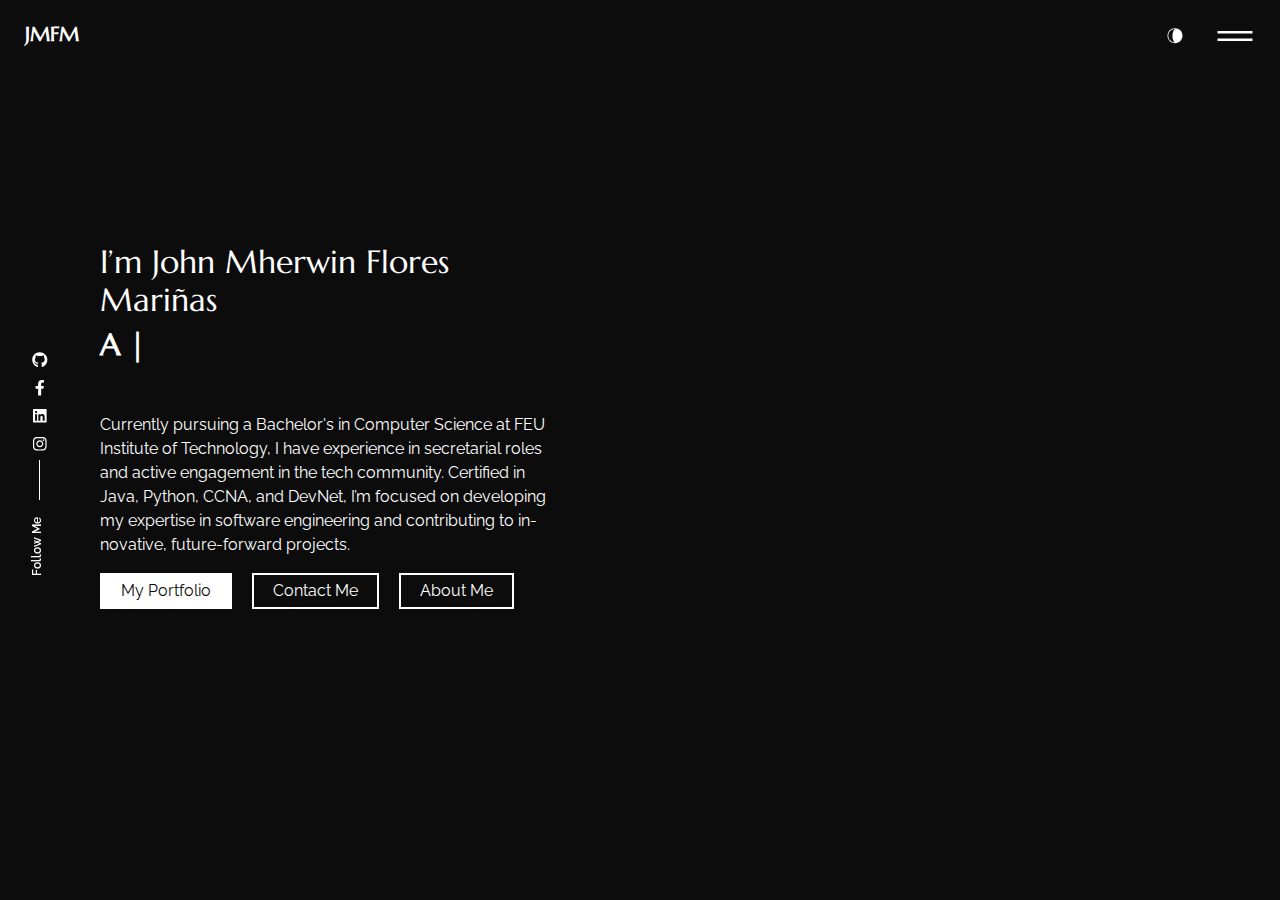
==== commit b9504af1: "Updates" ====
--- a/index.html
+++ b/index.html
@@ -1 +1 @@
-<!doctype html><html lang="en"><head><meta charset="utf-8"/><link rel="icon" href="/favicon.ico"/><meta name="viewport" content="width=device-width,initial-scale=1"/><meta name="theme-color" content="#000000"/><meta name="author" content="John Doe"><link rel="preconnect" href="https://fonts.gstatic.com"><link rel="preconnect" href="https://fonts.gstatic.com"><link href="https://fonts.googleapis.com/css2?family=Marcellus&display=swap" rel="stylesheet"><link href="https://fonts.googleapis.com/css2?family=Raleway:ital,wght@0,400;0,500;1,400;1,500&display=swap" rel="stylesheet"><script defer="defer" src="/static/js/main.81234806.js"></script><link href="/static/css/main.672b3e63.css" rel="stylesheet"></head><body><noscript>You need to enable JavaScript to run this app.</noscript><div id="root"></div></body></html>+<!doctype html><html lang="en"><head><meta charset="utf-8"/><link rel="icon" href="/favicon.ico"/><meta name="viewport" content="width=device-width,initial-scale=1"/><meta name="theme-color" content="#000000"/><meta name="author" content="John Doe"><link rel="preconnect" href="https://fonts.gstatic.com"><link rel="preconnect" href="https://fonts.gstatic.com"><link href="https://fonts.googleapis.com/css2?family=Marcellus&display=swap" rel="stylesheet"><link href="https://fonts.googleapis.com/css2?family=Raleway:ital,wght@0,400;0,500;1,400;1,500&display=swap" rel="stylesheet"><script defer="defer" src="/static/js/main.41a96ad8.js"></script><link href="/static/css/main.672b3e63.css" rel="stylesheet"></head><body><noscript>You need to enable JavaScript to run this app.</noscript><div id="root"></div></body></html>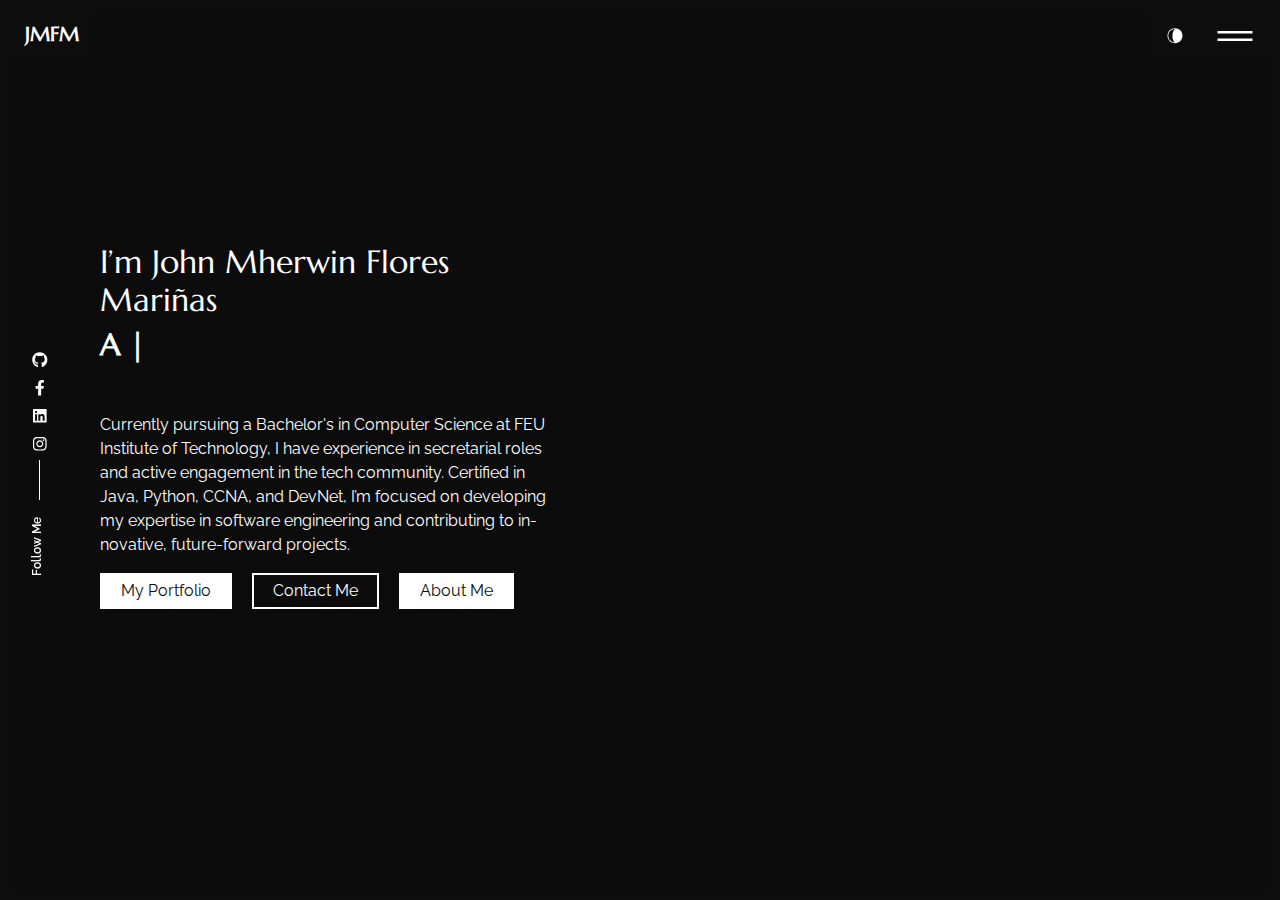
==== commit b5b5245f: "Updates" ====
--- a/index.html
+++ b/index.html
@@ -1 +1 @@
-<!doctype html><html lang="en"><head><meta charset="utf-8"/><link rel="icon" href="/favicon.ico"/><meta name="viewport" content="width=device-width,initial-scale=1"/><meta name="theme-color" content="#000000"/><meta name="author" content="John Doe"><link rel="preconnect" href="https://fonts.gstatic.com"><link rel="preconnect" href="https://fonts.gstatic.com"><link href="https://fonts.googleapis.com/css2?family=Marcellus&display=swap" rel="stylesheet"><link href="https://fonts.googleapis.com/css2?family=Raleway:ital,wght@0,400;0,500;1,400;1,500&display=swap" rel="stylesheet"><script defer="defer" src="/static/js/main.41a96ad8.js"></script><link href="/static/css/main.672b3e63.css" rel="stylesheet"></head><body><noscript>You need to enable JavaScript to run this app.</noscript><div id="root"></div></body></html>+<!doctype html><html lang="en"><head><meta charset="utf-8"/><link rel="icon" href="/favicon.ico"/><meta name="viewport" content="width=device-width,initial-scale=1"/><meta name="theme-color" content="#000000"/><meta name="author" content="John Doe"><link rel="preconnect" href="https://fonts.gstatic.com"><link rel="preconnect" href="https://fonts.gstatic.com"><link href="https://fonts.googleapis.com/css2?family=Marcellus&display=swap" rel="stylesheet"><link href="https://fonts.googleapis.com/css2?family=Raleway:ital,wght@0,400;0,500;1,400;1,500&display=swap" rel="stylesheet"><script defer="defer" src="/static/js/main.2a9f7687.js"></script><link href="/static/css/main.672b3e63.css" rel="stylesheet"></head><body><noscript>You need to enable JavaScript to run this app.</noscript><div id="root"></div></body></html>